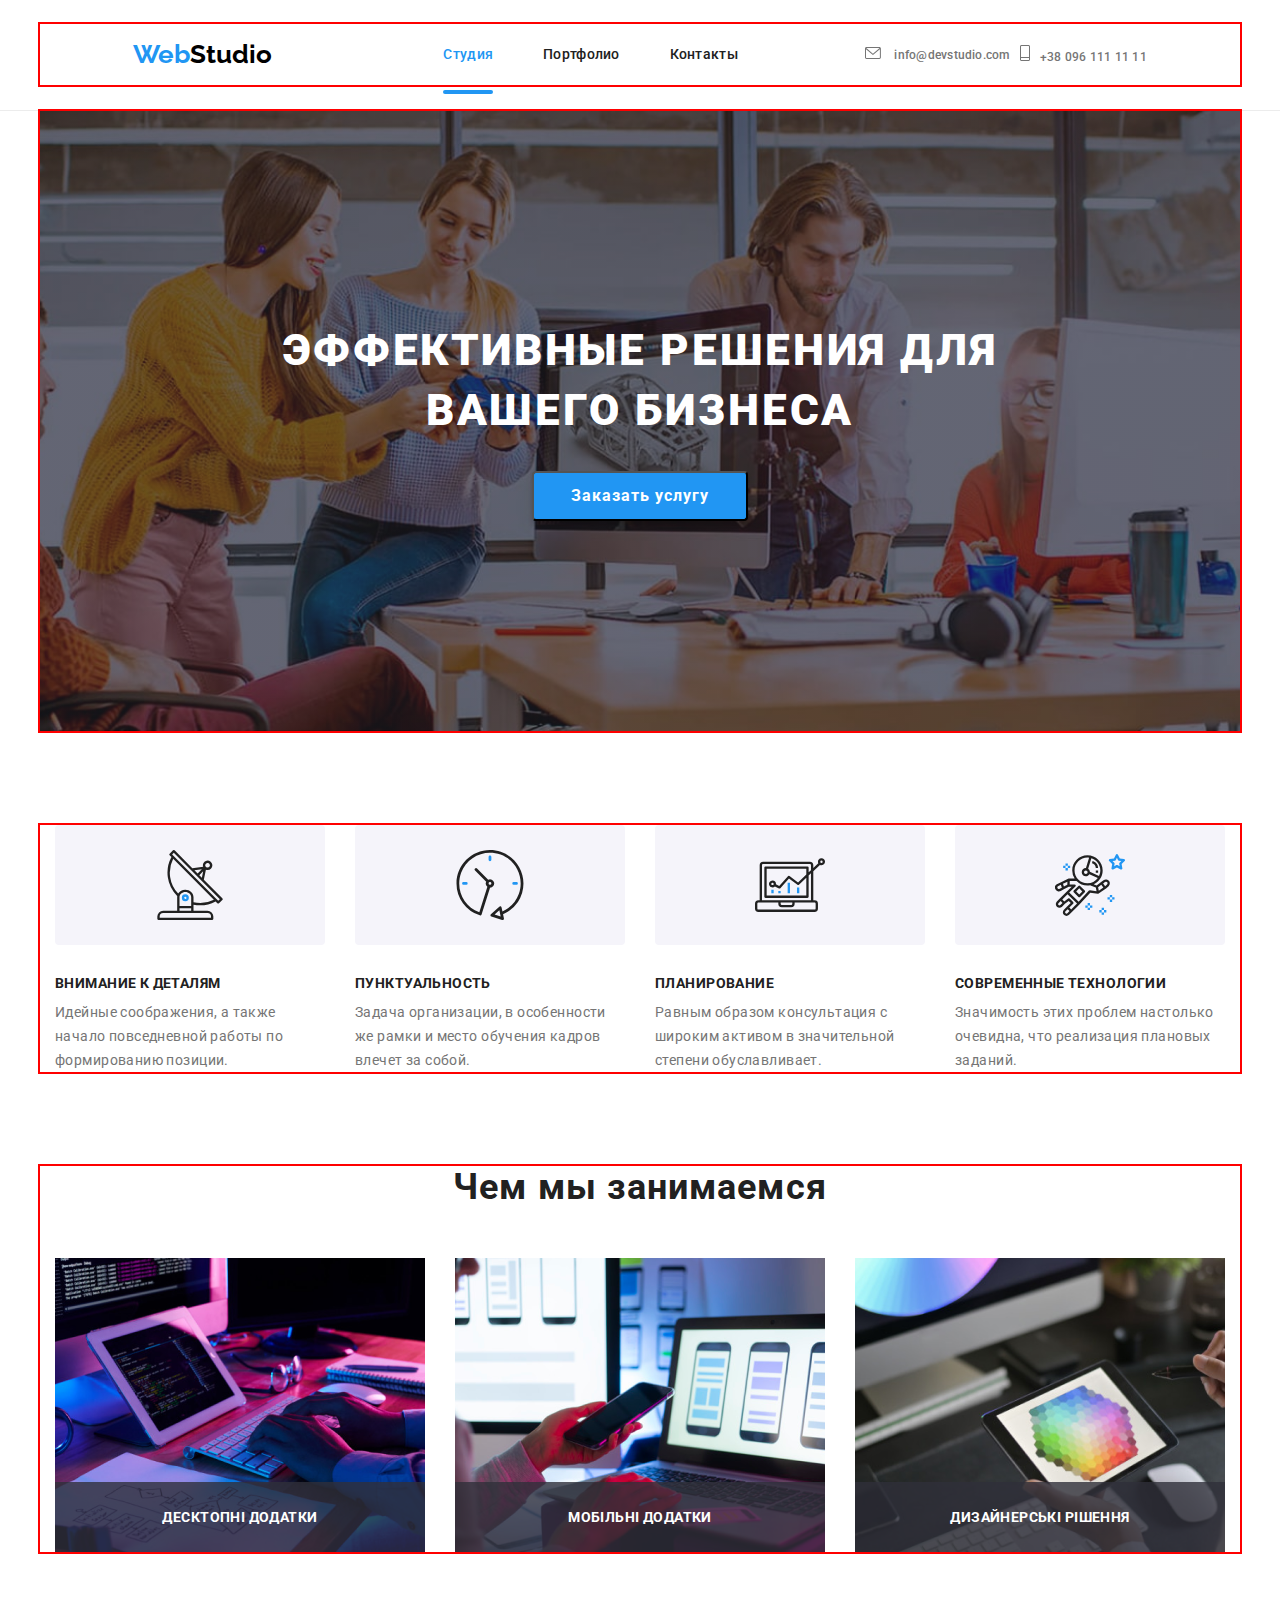
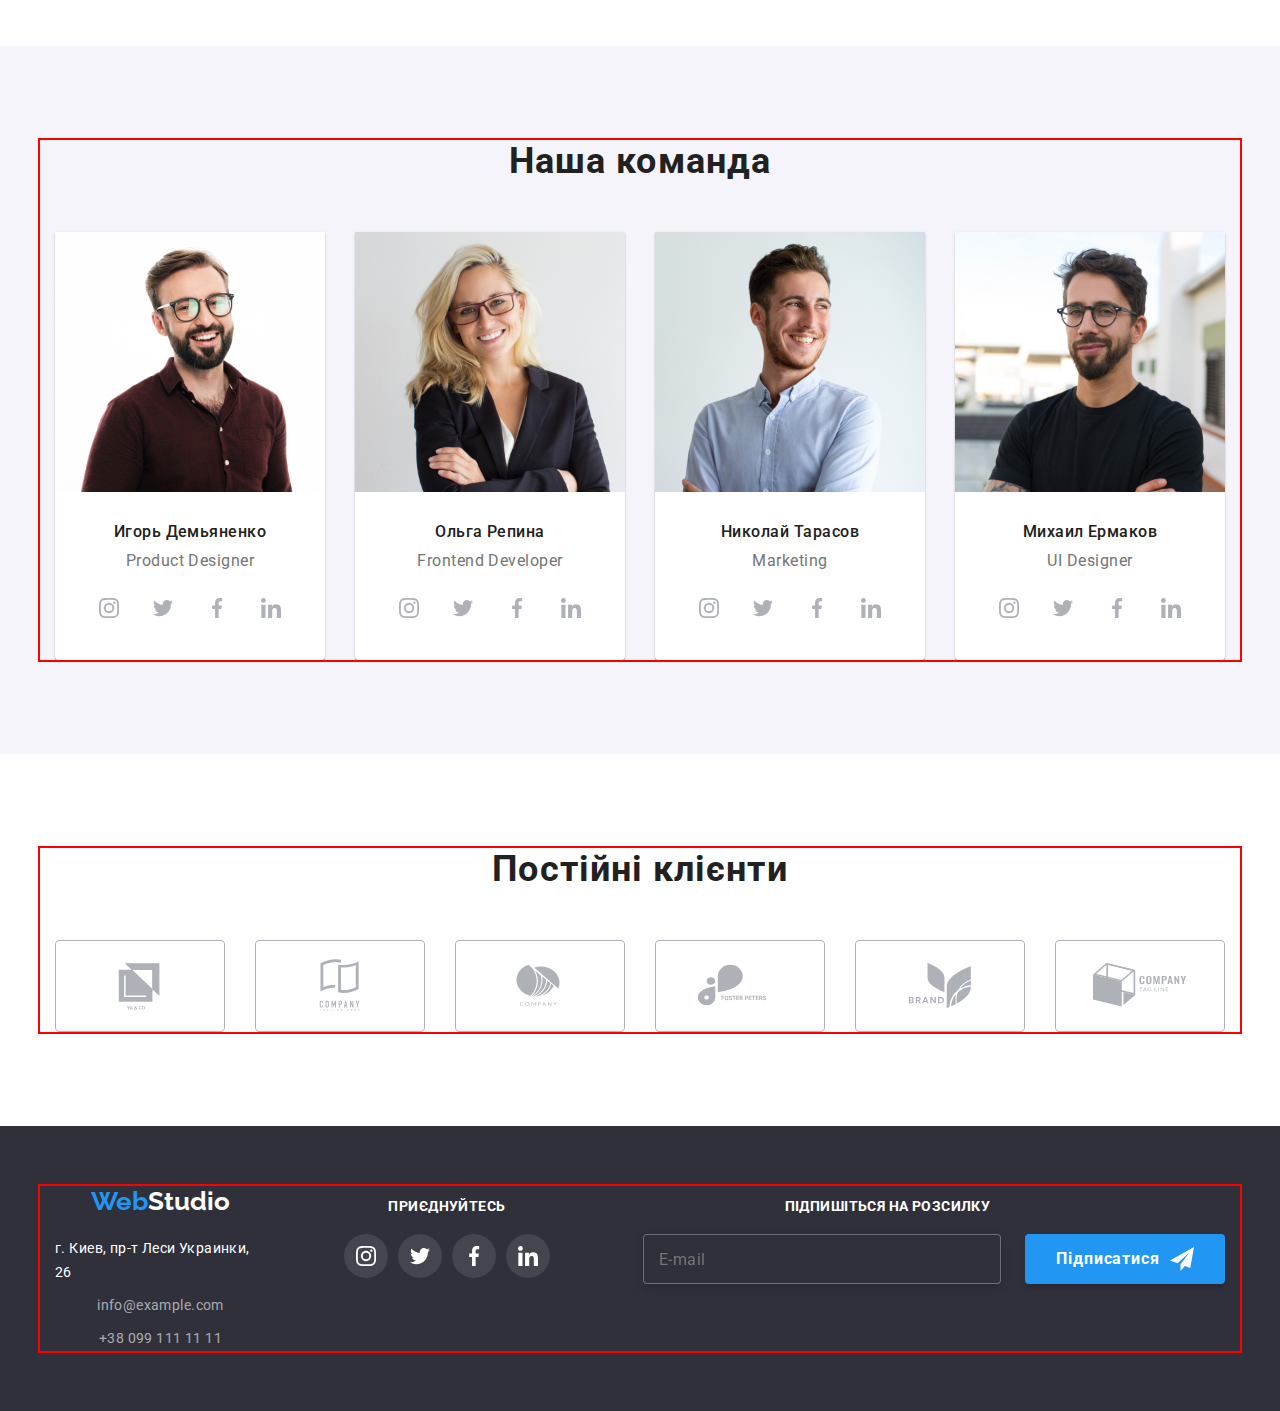
==== index.html @ 794916f2 "1st push" ====
<!DOCTYPE html>
<html lang="en">
<head>
    <meta charset="UTF-8">
    <meta http-equiv="X-UA-Compatible" content="IE=edge">
    <meta name="viewport" content="width=device-width, initial-scale=1.0">
    <link rel="stylesheet" href=" https://cdnjs.cloudflare.com/ajax/libs/modern-normalize/1.1.0/modern-normalize.min.css">
    <link rel="stylesheet" href="./css/styles.css">
    <link rel="stylesheet" href="./css/main.min.css">
    <link rel="preconnect" href="https://fonts.googleapis.com">
    <link rel="preconnect" href="https://fonts.gstatic.com" crossorigin>
    <link href="https://fonts.googleapis.com/css2?family=Raleway:wght@700&family=Roboto:wght@400;500;700;900&display=swap"
        rel="stylesheet">
    <title>Document</title>
</head>
<body>
<!--header  -->
    <header class="header">
        <div class="container"> 
            <a href="./index.html" class="header-logo link"><span class="web">Web</span>Studio</a>
            <nav class="header-nav">
                
                <ul class="header-list list">
                    <li class="header-item"><a href="./index.html" class="header-link current link">Студия</a></li>
                    <li class="header-item"><a href="./portfolio.html" class="header-link link">Портфолио</a></li>
                    <li class="header-item"><a href="" class="header-link link">Контакты</a></li>
                </ul>
            </nav>
            <div class="header-connect">
                <a href="" class="header-mail link">
                    <svg class="header-icon" width="16" height="12">
                        <use href="./images/symbol-defs (1).svg#icon-mail"></use>
                    </svg> info@devstudio.com</a>
                <a href="" class="header-phone link">
                    <svg class="header-icon" width="10" height="16">
                        <use href="./images/symbol-defs (1).svg#icon-phone"></use>
                    </svg>+38 096 111 11 11</a>
            </div>
            <button class="menu-open" type="button"><svg class="menu-open-icon" width="40" height="40">
            <use href="./images/symbol-defs (1).svg#icon-menu_40px"></use>
            </svg></button>
        </div>
        <div class="mob-menu is-hidden">
            <div class="container">
                
                <div class="mob-menu-top">
                    <button class="menu-close" type="button"><svg class="menu-close-icon" width="18" height="18">
                        <use href="./images/symbol-defs (1).svg#icon-modal-close"></use>
                    </svg></button>
                    <nav class="mob-menu-nav">
                    <ul class="mob-menu-list list">
                        <li class="mob-menu-item"><a href="./index.html" class="mob-menu-link  link">Студия</a></li>
                        <li class="mob-menu-item"><a href="./portfolio.html" class="mob-menu-link link">Портфолио</a></li>
                        <li class="mob-menu-item"><a href="" class="mob-menu-link link">Контакты</a></li>
                    </ul>
                </nav>
                </div>
                <div class="mob-menu-bottom">
                    <div class="mob-menu-connect">
                    <a href="" class="mob-menu-phone link">
                        +38 096 111 11 11</a>
                    <a href="" class="mob-menu-mail link">
                        info@devstudio.com</a>
                    
                </div>
                <div class="mob-menu-soc">
                    <ul class="mob-soc-list list">
                        <li class="mob-soc-item"><a class="mob-soc-link link" href="">Instagram</a></li>
                        <li class="mob-soc-item"><a class="mob-soc-link link" href="">Twitter</a></li>
                        <li class="mob-soc-item"><a class="mob-soc-link link" href="">Facebook</a></li>
                        <li class="mob-soc-item"><a class="mob-soc-link link" href="">LinkedIn</a></li>
                    </ul>
                </div>
                </div>
                
            </div>
        </div>

    </header>
<!-- main -->
    <main class="main">
<!-- hero -->
        <section class="hero">
            <div class="container">
                <div class="contant">
                    <h1 class="hero-title">Эффективные решения для  вашего бизнеса</h1>
                    <button type="button" class="hero-button" data-modal-open>Заказать услугу</button>
                </div>  
            </div>
        </section>
<!-- about -->
        <section class="about">
            <div class="container">
                <div class="about-wrap">
                    <h2 class="visually-hidden">Чем мы занимаемся</h2>
                    <ul class="about__icon-list list">
                        <li class="about__wrap-list" >
                            <div class="about__icon-item">
                                <svg class="about__icon-pic" width="70" height="70">
                                <use href="./images/symbol-defs (1).svg#icon-antenna"></use>
                            </svg>
                            </div>
                            <h3 class="about__item-title">Внимание к деталям</h3>
                            <p class="about__text">Идейные соображения, а также начало повседневной работы по формированию позиции.
                            </p>
                        </li>
                        <li class="about__wrap-list">
                            <div class="about__icon-item">
                                <svg class="about__icon-pic" width="70" height="70">
                                <use href="./images/symbol-defs (1).svg#icon-clock"></use>
                            </svg>
                            </div>
                            <h3 class="about__item-title">Пунктуальность</h3>
                            <p class="about__text">Задача организации, в особенности же рамки и место обучения кадров влечет за
                                собой.</p>
                        </li>
                        <li class="about__wrap-list">
                            <div class="about__icon-item">
                                <svg class="about__icon-pic" width="70" height="70">
                                <use href="./images/symbol-defs (1).svg#icon-diagram"></use>
                            </svg>
                            </div>
                            <h3 class="about__item-title">Планирование</h3>
                            <p class="about__text">Равным образом консультация с широким активом в значительной степени
                                обуславливает.</p>
                        </li>
                        <li class="about__wrap-list">
                            <div class="about__icon-item">
                                <svg class="about__icon-pic" width="70" height="70">
                                <use href="./images/symbol-defs (1).svg#icon-astronaut"></use>
                            </svg>
                            </div>
                            <h3 class="about__item-title">Современные технологии</h3>
                            <p class="about__text">Значимость этих проблем настолько очевидна, что реализация плановых заданий.</p>
                        </li>
                    </ul>

        </section>
<!-- projects -->
        <section class="projects">
            <div class="container ">
                <h2 class="projects__title">Чем мы занимаемся</h2>
                <ul class="projects__list list">
                    <div class="exemple-card exemple-card-position">
                        <li class="exemple-card__item">
                            <img class="exemple-card__img" src="./images/1st.jpg" alt="компьютер" width="370">
                            <p class="exemple-card__text">Десктопні додатки </p>
                        </li>
                    </div>
                    <div class="exemple-card exemple-card-position">
                        <li class="exemple-card__item">
                            <img class="exemple-card__img" src="./images/2nd.jpg" alt="телефон" width="370">
                            <p class="exemple-card__text"> Мобільні додатки</p>
                        </li>
                    </div>
                    <div class="exemple-card exemple-card-position"> 
                        <li class="exemple-card__item">
                        <img class="exemple-card__img" src="./images/3rd.jpg" alt="новые технологии" width="370">
                        <p class="exemple-card__text">Дизайнерські рішення </p>
                    </li></div>
                </ul>
            </div>
        </section>
<!-- team -->
        <section class="team">
                <div class="container">
                    <h2 class="team-title">Наша команда</h2>
                    <ul class="team-list list">
                        <li class="team-item">
                            <img class="team-photo" src="./images/1j.jpg" alt=" фото Игорь Демьяненко" width="270">
                            <div class="team-info">
                                <h3 class="team-name">Игорь Демьяненко</h3>
                                <p class="team-text">Product Designer</p>
                                <ul class="team-soc list">
                                <li class="team-soc-item"><a href="" class="team-soc-link link">
                                    <svg class="team-soc-icon" width="20" height="20">
                                        <use href="./images/symbol-defs (1).svg#icon-instagram"></use></svg> </a></li>
                                <li class="team-soc-item"><a href="" class="team-soc-link link"><svg class="team-soc-icon" width="20" height="20">
                                    <use href="./images/symbol-defs (1).svg#icon-twitter"></use>
                                </svg></a></li>
                                <li class="team-soc-item"><a href="" class="team-soc-link link"><svg class="team-soc-icon" width="20" height="20">
                                    <use href="./images/symbol-defs (1).svg#icon-facebook"></use>
                                </svg></a></li>
                                <li class="team-soc-item"><a href="" class="team-soc-link link"><svg class="team-soc-icon" width="20" height="20">
                                    <use href="./images/symbol-defs (1).svg#icon-linkedin"></use>
                                </svg></a></li>
                            </ul>
                            </div>
                            
                        </li>
                        <li class="team-item">
                            <img class="team-photo" src="./images/2j.jpg" alt="фото Ольга Репина" width="270">
                            <div class="team-info">
                                <h3 class="team-name">Ольга Репина</h3>
                                <p class="team-text">Frontend Developer</p>
                                <ul class="team-soc list">
                                <li class="team-soc-item"><a href="" class="team-soc-link link">
                                        <svg class="team-soc-icon" width="20" height="20">
                                            <use href="./images/symbol-defs (1).svg#icon-instagram"></use>
                                        </svg> </a></li>
                                <li class="team-soc-item"><a href="" class="team-soc-link link"><svg class="team-soc-icon" width="20" height="20">
                                            <use href="./images/symbol-defs (1).svg#icon-twitter"></use>
                                        </svg></a></li>
                                <li class="team-soc-item"><a href="" class="team-soc-link link"><svg class="team-soc-icon" width="20" height="20">
                                            <use href="./images/symbol-defs (1).svg#icon-facebook"></use>
                                        </svg></a></li>
                                <li class="team-soc-item"><a href="" class="team-soc-link link"><svg class="team-soc-icon" width="20" height="20">
                                            <use href="./images/symbol-defs (1).svg#icon-linkedin"></use>
                                        </svg></a></li>
                            </ul>
                            </div>
                            
                        </li>
                        <li class="team-item">
                            <img class="team-photo" src="./images/3j.jpg" alt="фото Николай Тарасов" width="270">
                            <div class="team-info">
                                <h3 class="team-name">Николай Тарасов</h3>
                                <p class="team-text">Marketing</p>
                                <ul class="team-soc list">
                                <li class="team-soc-item"><a href="" class="team-soc-link link">
                                        <svg class="team-soc-icon" width="20" height="20">
                                            <use href="./images/symbol-defs (1).svg#icon-instagram"></use>
                                        </svg> </a></li>
                                <li class="team-soc-item"><a href="" class="team-soc-link link"><svg class="team-soc-icon" width="20" height="20">
                                            <use href="./images/symbol-defs (1).svg#icon-twitter"></use>
                                        </svg></a></li>
                                <li class="team-soc-item"><a href="" class="team-soc-link link"><svg class="team-soc-icon" width="20" height="20">
                                            <use href="./images/symbol-defs (1).svg#icon-facebook"></use>
                                        </svg></a></li>
                                <li class="team-soc-item"><a href="" class="team-soc-link link"><svg class="team-soc-icon" width="20" height="20">
                                            <use href="./images/symbol-defs (1).svg#icon-linkedin"></use>
                                        </svg></a></li>
                            </ul>
                            </div>
                            
                        </li>
                        <li class="team-item">
                            <img class="team-photo" src="./images/4j.jpg" alt="фото Михаил Ермаков" width="270">
                            <div class="team-info">
                                <h3 class="team-name">Михаил Ермаков</h3>
                                <p class="team-text">UI Designer</p>
                                <ul class="team-soc list">
                                    <li class="team-soc-item"><a href="" class="team-soc-link link">
                                            <svg class="team-soc-icon" width="20" height="20">
                                                <use href="./images/symbol-defs (1).svg#icon-instagram"></use>
                                            </svg> </a></li>
                                    <li class="team-soc-item"><a href="" class="team-soc-link link"><svg class="team-soc-icon" width="20" height="20">
                                                <use href="./images/symbol-defs (1).svg#icon-twitter"></use>
                                            </svg></a></li>
                                    <li class="team-soc-item"><a href="" class="team-soc-link link"><svg class="team-soc-icon" width="20" height="20">
                                                <use href="./images/symbol-defs (1).svg#icon-facebook"></use>
                                            </svg></a></li>
                                    <li class="team-soc-item"><a href="" class="team-soc-link link"><svg class="team-soc-icon" width="20" height="20">
                                                <use href="./images/symbol-defs (1).svg#icon-linkedin"></use>
                                            </svg></a></li>
                                </ul>
                            </div>
                            
                        </li>
                    </ul>
                </div>
        </section>
<!--clients-->   
        <section class="clients">
            <div class="container">
                <h2 class="clients__title">Постійні клієнти</h2>
                <ul class="clients__list list">
                    <li class="clients__iteam"><a href="" class="clients__link list">
                        <svg class="clients__icon" width="106" height="60">
                            <use href="./images/symbol-defs (1).svg#icon-Logo1"></use>
                        </svg>
                    </a></li>
                    <li class="clients__iteam"><a href="" class="clients__link list">
                        <svg class="clients__icon" width="106" height="60">
                            <use href="./images/symbol-defs (1).svg#icon-Logo2"></use>
                        </svg>
                    </a></li>
                    <li class="clients__iteam"><a href="" class="clients__link list">
                        <svg class="clients__icon" width="106" height="60">
                            <use href="./images/symbol-defs (1).svg#icon-Logo3"></use>
                        </svg>
                    </a></li>
                    <li class="clients__iteam"><a href="" class="clients__link list">
                        <svg class="clients__icon" width="106" height="60">
                            <use href="./images/symbol-defs (1).svg#icon-Logo4"></use>
                        </svg>
                    </a></li>
                    <li class="clients__iteam"><a href="" class="clients__link list">
                        <svg class="clients__icon" width="106" height="60">
                            <use href="./images/symbol-defs (1).svg#icon-Logo5"></use>
                        </svg>
                    </a></li>
                    <li class="clients__iteam"><a href="" class="clients__link list">
                        <svg class="clients__icon" width="106" height="60">
                            <use href="./images/symbol-defs (1).svg#icon-Logo6"></use>
                        </svg>
                    </a></li>
                </ul>
            </div>
        </section>
    </main>
<!-- footer -->
    <footer class="footer">
        <div class="container">
            <div class="footer-nav">
                <a href="./index.html" class="footer-logo link"><span class="web">Web</span>Studio</a>
                <address class="footer-address">
                    <p class="footer-text link">г. Киев, пр-т Леси Украинки, 26</p>
                    <a class="footer-mail link" href="">info@example.com</a>
                    <a class="footer-phone link" href="">+38 099 111 11 11</a>
                </address>
            </div>
            <div class="footer-soc">
                <h2 class="footer-soc-title">приєднуйтесь</h2>
                <ul class="footer-soc-list list">
                    <li class="footer-soc-item"><a href="" class="footer-soc-link list">
                        <svg class="footer-soc-icon" width="20" height="20">
                        <use href="./images/symbol-defs (1).svg#icon-instagram"></use>
                    </svg></a></li>
                    <li class="footer-soc-item"><a href="" class="footer-soc-link list">
                        <svg class="footer-soc-icon" width="20" height="20">
                            <use href="./images/symbol-defs (1).svg#icon-twitter"></use>
                        </svg>
                    </a></li>
                    <li class="footer-soc-item"><a href="" class="footer-soc-link list">
                        <svg class="footer-soc-icon" width="20" height="20">
                            <use href="./images/symbol-defs (1).svg#icon-facebook"></use>
                        </svg>
                    </a></li>
                    <li class="footer-soc-item"><a href="" class="footer-soc-link list">
                        <svg class="footer-soc-icon" width="20" height="20">
                            <use href="./images/symbol-defs (1).svg#icon-linkedin"></use>
                        </svg>
                    </a></li>
                </ul>
            </div>
            <div class="invite">
                <form action="form">
                    <label for="invite-imput" class="invite-label">Підпишіться на розсилку</label>
                    <div class="footer-form">
                        <input type="email" name="invite-imput" id="invite-imput" class="email-input" placeholder="E-mail">
                        <button type="submit" class="invite-submit ">Підписатися<svg class="invite-icon" width="24" height="24">
                                <use href="./images/symbol-defs (1).svg#icon-modal-telegram"></use>
                            </svg> </button>
                    </div>
                </form>
            </div>
        </div>
    </footer>
    
    
    
    
    
    <div class="back-drop is-hidden" data-modal>
        <div class="modal">
            <button type="button" class="modal-close" data-modal-close><svg class="modal-close-icon" width="11" height="11">
                <use href="./images/symbol-defs (1).svg#icon-modal-close"></use>
            </svg></button>
            <p class="modal-logo">Залиште свої дані, ми вам передзвонимо</p>
            <form class="modal-form">
                <div class="modal-field">
                    <label for="user-name" class="modal-label">Ім'я</label>
                    <div class="modal-wrap">
                        <input type="text" class="modal-input" name="user-name" id="user-name">
                        <svg class="input-icon" width="18" height="18">
                            <use href="./images/symbol-defs (1).svg#icon-modal-man"></use>
                        </svg>
                    </div>
                </div>
                <div class="modal-field">
                    <label for="user-name" class="modal-label">Телефон</label>
                    <div class="modal-wrap">
                        <input type="tel" class="modal-input" name="user-name" id="user-name">
                        <svg class="input-icon" width="18" height="18">
                            <use href="./images/symbol-defs (1).svg#icon-icon-balck-phone"></use>
                        </svg>
                    </div>
                </div>
                <div class="modal-field">
                    <label for="user-name" class="modal-label">Пошта</label>
                    <div class="modal-wrap">
                        <input type="email" class="modal-input" name="user-name" id="user-name">
                        <svg class="input-icon" width="18" height="18">
                            <use href="./images/symbol-defs (1).svg#icon-modal-mail"></use>
                        </svg>
                    </div>
                </div>
                <div class="modal-field">
                    <label for="user-text" class="modal-label">Коментар</label>
                    <textarea name="user-text" id="user-text" class="modal-text" placeholder="Введіть текст"></textarea>
                </div>
                <div class="modal-field-policy">
                    <input type="checkbox" name="policy" id="policy" class="modal-check visually-hidden" >
                    <label for="policy" class="policy-label"> <span>
                        <svg class="check-icon" width="13" height="10"><use href="./images/symbol-defs (1).svg#icon-icon-check"></use></use> </svg>
                    </span> Погоджуюся з розсилкою та приймаю &nbsp <a href="" class="policy-link">Умови договору</a></label>
                </div>
                <button type="submit" class="modal-submit">Відправити</button>
            </form>
        </div>
    </div>
    <script src="./js/modal.js"></script>
    <script src="./js/menu.js"></script>
</body>
</html>
---- css/styles.css ----
/***************** header *****************/



/***************** hero*****************/


/*****************about*****************/

/*****************projects*****************/

/*****************team*****************/

/*****************clients*****************/


/*****************footer*****************/

/*****************gallery*****************/


/************back-drop******************/
---- css/main.min.css ----
:root{--main-color: #757575;--title-colot: #212121;--accent-color: #2196F3}p,h1,h2,h3,h4,h5,h6{margin:0}ul{margin:0;padding-left:0}img{display:block;max-width:100%;height:auto;width:100%}.list{list-style:none}.link{text-decoration:none}body{font-family:Roboto}button{cursor:pointer}.container{width:100%;margin-left:auto;margin-right:auto;padding-left:15px;padding-right:15px;outline:2px solid red}@media screen and (min-width: 480px){.container{max-width:448px}}@media screen and (min-width: 768px){.container{max-width:768px}}@media screen and (min-width: 1200px){.container{max-width:1200px}}.visually-hidden{position:absolute;width:1px;height:1px;margin:-1px;border:0;padding:0;white-space:nowrap;clip-path:inset(100%);clip:rect(0 0 0 0);overflow:hidden}.header{padding-top:24px;padding-bottom:25px;border-bottom:1px solid #ececec;background-color:#fff}.header>.container{display:flex;align-items:center}@media screen and (min-width: 1200px){.header>.container{max-width:1200px;justify-content:space-evenly}}.header-logo{font-family:Raleway;font-style:normal;font-weight:700;font-size:26px;line-height:31px;color:#000;margin-right:93px}.header-link{font-weight:500;font-size:14px;line-height:1.1428571429;letter-spacing:.02em;color:var(--title-colot);transition:color 250ms cubic-bezier(0.4, 0, 0.2, 1)}.header-list{display:none;align-items:center}@media screen and (min-width: 1200px){.header-list{max-width:1200px;display:flex}}@media screen and (min-width: 768px){.header-list{max-width:768px;display:flex}}.header-nav{display:none;align-items:center}@media screen and (min-width: 1200px){.header-nav{max-width:1200px;display:flex}}@media screen and (min-width: 768px){.header-nav{max-width:768px;display:flex}}.header-connect{margin-left:auto;display:none;align-items:center;gap:50px}@media screen and (min-width: 1200px){.header-connect{max-width:1200px;display:flex;gap:30px}}@media screen and (min-width: 768px){.header-connect{max-width:768px;display:flex;flex-wrap:wrap;gap:10px;margin-left:49px;margin-bottom:21px;margin-top:21px}}.header-icon{fill:currentColor;margin-right:10px}.header-item:not(:last-child){margin-right:50px}.current{position:relative;color:#2196f3}.current::after{position:absolute;content:"";width:100%;height:4px;background:#2196f3;border-radius:2px;left:0;bottom:-32px}.web{color:#2196f3}.header-phone,.header-mail{font-weight:500;font-size:14px;line-height:1.1428571429;letter-spacing:.02em;color:var(--main-color);transition:color 250ms cubic-bezier(0.4, 0, 0.2, 1);display:none;align-items:center}@media screen and (min-width: 1200px){.header-phone,.header-mail{max-width:1200px;display:flex}}@media screen and (min-width: 768px){.header-phone,.header-mail{max-width:768px;display:block;font-size:12px;line-height:1.1666666667}}.header-link:hover,.header-mail:hover,.header-link:focus,.header-phone:hover,.header-mail:focus,.header-phone:focus{color:var(--accent-color)}.menu-open{display:flex;margin-left:auto;border:none;padding:0}@media screen and (min-width: 1200px){.menu-open{max-width:1200px;display:none}}@media screen and (min-width: 768px){.menu-open{max-width:768px;display:none}}.menu-open-icon{background:#fff}.menu-close-icon{background:#fff}.mob-menu{position:fixed;width:100vw;height:100vh;z-index:4;top:0;background-color:#fff;padding-top:48px;padding-bottom:48px}.mob-menu>.container{display:flex;flex-direction:column;height:100%;justify-content:space-between}.menu-close{display:block;margin-left:auto;margin-bottom:30px;margin-top:21px;margin-right:25px;border:none;padding:0}.mob-menu-item:not(:last-child){margin-bottom:32px}.mob-menu-link{font-weight:500;font-size:40px;line-height:1.175;letter-spacing:.02em;color:#212121}.mob-menu-connect{display:block}.mob-menu-phone{font-weight:500;font-size:34px;line-height:1.1764705882;letter-spacing:.02em;color:#2196f3;margin-bottom:32px}.mob-menu-mail{font-weight:500;font-size:24px;line-height:1.1666666667;letter-spacing:.02em;color:#757575}.mob-menu-soc{margin-top:64px}.mob-soc-list{display:flex}.mob-soc-link{font-weight:500;font-size:18px;line-height:122%;letter-spacing:.02em;color:#2196f3;padding-right:10px}.mob-soc-item:not(:first-child){padding-left:10px}.mob-soc-item:not(:last-child){border-right:1px solid rgba(33,33,33,.2)}.hero{width:100%;margin:0 auto;background-color:#c4c4c4;background-image:linear-gradient(rgba(47, 48, 58, 0.4), rgba(47, 48, 58, 0.4)),url(../images/hero/hero-mob.jpg);background-repeat:no-repeat;background-position:center;background-size:cover}@media(min-device-pixel-ratio: 2),(min-resolution: 192dpi),(min-resolution: 2dppx){.hero{background-image:linear-gradient(rgba(47, 48, 58, 0.4), rgba(47, 48, 58, 0.4)),url(../images/hero/hero-mob@2x.jpg)}}@media screen and (min-width: 768px){.hero{max-width:738px;background-image:linear-gradient(rgba(47, 48, 58, 0.4), rgba(47, 48, 58, 0.4)),url(../images/hero/hero-tab.jpg)}}@media(min-device-pixel-ratio: 2),(min-resolution: 192dpi),(min-resolution: 2dppx){.hero{background-image:linear-gradient(rgba(47, 48, 58, 0.4), rgba(47, 48, 58, 0.4)),url(../images/hero/hero-tab@2x.jpg)}}@media screen and (min-width: 1200px){.hero{max-width:1200px;background-image:linear-gradient(rgba(47, 48, 58, 0.4), rgba(47, 48, 58, 0.4)),url(../images/hero/hero-deskt.jpg)}}@media(min-device-pixel-ratio: 2),(min-resolution: 192dpi),(min-resolution: 2dppx){.hero{background-image:linear-gradient(rgba(47, 48, 58, 0.4), rgba(47, 48, 58, 0.4)),url(../images/hero/hero-deskt@2x.jpg)}}.hero .contant{text-align:center;padding:118px 60px}@media screen and (min-width: 768px){.hero .contant{max-width:738px;text-align:center;padding:118px 100px}}@media screen and (min-width: 1200px){.hero .contant{max-width:1200px;text-align:center;padding:210px 200px}}.hero-title{font-weight:900;font-size:24px;line-height:1.62;text-align:center;letter-spacing:.06em;text-transform:uppercase;margin-bottom:30px;color:#fff}@media screen and (min-width: 768px){.hero-title{max-width:738px;font-size:26px;line-height:1.36}}@media screen and (min-width: 1200px){.hero-title{max-width:1200px;font-size:44px;line-height:1.36}}.hero-button{background-color:var(--accent-color);font-family:Roboto;font-style:normal;font-weight:700;font-size:16px;line-height:1.88;align-items:center;text-align:center;letter-spacing:.06em;color:#fff;min-width:216px;height:50px;box-shadow:0px 4px 4px rgba(0,0,0,.15);border-radius:4px;transition:background-color 250ms cubic-bezier(0.4, 0, 0.2, 1)}.hero-button:hover,.hero-button:focus{background-color:#188ce8}.about{padding-top:94px;padding-bottom:94px}.about__wrap-list{width:100%}@media screen and (min-width: 768px){.about__wrap-list{max-width:738px;width:calc((100% - 30px)/2)}}@media screen and (min-width: 1200px){.about__wrap-list{max-width:1200px;width:calc((100% - 90px)/4)}}.about__icon-list{display:flex;flex-wrap:wrap;justify-content:center;gap:30px}.about__icon-item{width:100%;height:120px;left:215px;top:774px;background:#f5f4fa;border-radius:4px;display:flex;align-items:center;justify-content:center;margin-bottom:30px}.about__item-title{font-weight:700;font-size:14px;line-height:1.1428571429;letter-spacing:.03em;text-transform:uppercase;color:var(--title-colot);margin-bottom:10px}@media screen and (max-width: 768px){.about__item-title{max-width:738px;text-align:center}}.about__text{font-size:14px;line-height:1.71;letter-spacing:.03em;color:var(--main-color);max-width:100%}.projects{padding-top:0px;padding-bottom:94px}.projects__list{display:none;flex-wrap:wrap;align-items:center;justify-content:center;gap:30px}@media screen and (min-width: 1200px){.projects__list{max-width:1200px;display:flex}}.projects__title{font-weight:700;font-size:36px;line-height:1.1666666667;text-align:center;letter-spacing:.03em;color:var(--title-colot);margin-bottom:50px;display:none}@media screen and (min-width: 1200px){.projects__title{max-width:1200px;display:block}}.exemple-card__text{position:absolute;bottom:0;font-weight:700;font-size:14px;line-height:16px;text-align:center;letter-spacing:.03em;text-transform:uppercase;color:#fff;background-color:rgba(47,48,58,.8);width:100%;height:70px;display:flex;justify-content:center;align-items:center}.exemple-card__item:not(:last-child){margin-right:30px}.exemple-card-position{position:relative}.team{padding-top:94px;padding-bottom:94px;background-color:#f5f4fa}.team-list{display:flex;flex-wrap:wrap;justify-content:center;gap:30px}.team-item{width:100%;background:#fff;box-shadow:0px 1px 3px rgba(0,0,0,.12),0px 1px 1px rgba(0,0,0,.14),0px 2px 1px rgba(0,0,0,.2);border-radius:0px 0px 4px 4px}@media screen and (min-width: 768px){.team-item{max-width:738px;width:calc((100% - 30px)/2)}}@media screen and (min-width: 1200px){.team-item{max-width:1200px;width:calc((100% - 90px)/4)}}.team-title{font-weight:700;font-size:36px;line-height:1.1666666667;text-align:center;letter-spacing:.03em;color:var(--title-colot);margin-bottom:50px}.team-name{font-weight:500;font-size:16px;line-height:1.1875;text-align:center;letter-spacing:.03em;color:var(--title-colot);margin-bottom:10px}.team-info{padding-top:30px;padding-bottom:30px}.team-text{font-size:16px;line-height:1.1875;text-align:center;letter-spacing:.03em;color:var(--main-color);margin-bottom:16px}.team-soc{display:flex;justify-content:center;gap:10px}.team-soc-link{width:44px;height:44px;border-radius:50%;display:block;background-color:#fff;display:flex;align-items:center;justify-content:center;color:#afb1b8;transition:background-color 250ms cubic-bezier(0.4, 0, 0.2, 1),fill 250ms cubic-bezier(0.4, 0, 0.2, 1)}.team-soc-link:hover,.team-soc-link:focus{background-color:#2196f3;color:#fff}.team-soc-icon{fill:currentColor}.clients{padding-top:94px;padding-bottom:94px}.clients__title{font-weight:700;font-size:36px;line-height:1.1666666667;text-align:center;letter-spacing:.03em;color:#212121;margin-bottom:30px}@media screen and (min-width: 1200px){.clients__title{max-width:1200px;margin-bottom:50px}}.clients__list{display:flex;flex-wrap:wrap;justify-content:center;gap:30px}.clients__iteam{display:flex;align-items:center;justify-content:center;width:calc((100% - 30px)/2)}@media screen and (min-width: 768px){.clients__iteam{max-width:738px;width:calc((100% - 60px)/3)}}@media screen and (min-width: 1200px){.clients__iteam{max-width:1200px;width:calc((100% - 150px)/6)}}.clients__link{width:170px;height:92px;display:block;border:1px solid #afb1b8;border-radius:4px;display:flex;align-items:center;justify-content:center;color:#afb1b8;transition:color 250ms cubic-bezier(0.4, 0, 0.2, 1),border 250ms cubic-bezier(0.4, 0, 0.2, 1)}.clients__link:hover,.clients__link:focus{border:1px solid #2196f3;color:#2196f3}.clients__icon{fill:currentColor}.footer{background-color:#2f303a;padding-top:60px;padding-bottom:60px}.footer .container{display:flex;flex-wrap:wrap;justify-content:center;gap:60px}@media screen and (min-width: 1200px){.footer .container{max-width:1200px;display:flex;flex-wrap:nowrap;justify-content:none;gap:0}}.footer-logo{font-family:Raleway;font-style:normal;font-weight:700;font-size:26px;line-height:1.1923076923;color:#fff;display:flex;justify-content:center}.footer-phone,.footer-mail{font-style:normal;font-size:14px;line-height:1.71;letter-spacing:.03em;color:rgba(255,255,255,.6);display:flex;justify-content:center}.footer-text{font-style:normal;font-size:14px;line-height:1.71;letter-spacing:.03em;color:#fff;margin-top:20px;display:flex;justify-content:center}.footer-address{display:flex;flex-direction:column;gap:9px;display:flex;justify-content:center}.footer-form{display:flex;gap:12px;margin-top:20px}.footer-soc{padding-top:12px}@media screen and (min-width: 1200px){.footer-soc{max-width:1200px;margin-top:12px}}@media screen and (min-width: 768px){.footer-soc{max-width:768px;padding-top:0;justify-content:center;margin-left:165px}}@media screen and (min-width: 1200px){.footer-soc{max-width:1200px;margin-left:78px}}.footer-soc-title{display:flex;justify-content:center;font-weight:700;font-size:14px;line-height:1.1428571429;letter-spacing:.03em;text-transform:uppercase;color:#fff;margin-bottom:20px}.footer-soc-list{display:flex;gap:10px}.footer-soc-link{height:44px;width:44px;background-color:rgba(255,255,255,.1);display:block;border-radius:50%;display:flex;align-items:center;justify-content:center;color:#fff;transition:background-color 250ms cubic-bezier(0.4, 0, 0.2, 1),fill 250ms cubic-bezier(0.4, 0, 0.2, 1)}.footer-soc-link:hover,.footer-soc-link:focus{background-color:#2196f3;color:#fff}.footer-soc-icon{fill:currentColor}.invite{gap:20px}@media screen and (min-width: 1200px){.invite{max-width:1200px;margin-top:12px}}.invite-label{font-weight:700;font-size:14px;line-height:1.1428571429;letter-spacing:.03em;text-transform:uppercase;color:#fff;display:flex;justify-content:center}.footer-form{display:flex;flex-wrap:wrap;justify-content:center;align-items:center}@media screen and (min-width: 1200px){.footer-form{max-width:1200px;flex-wrap:nowrap;gap:12px}}.email-input{width:calc(100% - 30px);height:50px;border:1px solid rgba(255,255,255,.3);filter:drop-shadow(0px 4px 4px rgba(0, 0, 0, 0.15));border-radius:4px;padding-left:15px;background-color:#2f303a;font-size:16px;line-height:125%;letter-spacing:.03em;color:rgba(255,255,255,.6)}@media screen and (min-width: 768px){.email-input{max-width:768px;width:450px;margin-right:166px;margin-left:152px}}@media screen and (min-width: 1200px){.email-input{max-width:1200px;width:358px;display:flex;align-items:center;margin-right:12px;margin-left:93px}}.invite-submit{width:200px;height:50px;background-color:#2196f3;box-shadow:0px 4px 4px rgba(0,0,0,.15);border-radius:4px;border:none;font-weight:700;font-size:16px;line-height:188%;display:flex;align-items:center;text-align:center;letter-spacing:.06em;color:#fff;display:flex;text-align:center;justify-content:center;gap:10px;transition:background-color 250ms cubic-bezier(0.4, 0, 0.2, 1)}.invite-icon{fill:currentColor}.invite-icon:hover,.invite-icon:focus{background-color:#2196f3}.gallery{padding-top:94px;padding-bottom:94px}.gallery-list{display:flex;flex-wrap:wrap;justify-content:flex-start;gap:15px 8px;margin-bottom:40px}@media screen and (min-width: 768px){.gallery-list{max-width:738px;display:flex;justify-content:center;margin-bottom:30px}}@media screen and (min-width: 1200px){.gallery-list{max-width:1200px;display:flex;justify-content:center;margin-bottom:50px}}.gallery-title{position:absolute;width:1px;height:1px;margin:-1px;border:0;padding:0;white-space:nowrap;clip-path:inset(100%);clip:rect(0 0 0 0);overflow:hidden}.gallery-button{background:#f5f4fa;border-radius:4px;font-family:Roboto;font-style:normal;font-weight:500;font-size:16px;line-height:1.62;text-align:center;letter-spacing:.03em;color:var(--title-colot);padding:6px 22px;background:#f5f4fa;border-radius:4px;transition:color 250ms cubic-bezier(0.4, 0, 0.2, 1),background-color 250ms cubic-bezier(0.4, 0, 0.2, 1)}.gallery-button:hover{color:#fff;background-color:#2196f3}.gallery-info{padding:20px 24px;background:#fff;border:1px solid #eee}.gallery-wrap{position:relative;overflow:hidden}.gallery-product-list{display:flex;flex-wrap:wrap;gap:30px}.gallery-product-item{box-sizing:border-box;width:100%;background:#fff}@media screen and (min-width: 768px){.gallery-product-item{max-width:738px;width:calc((100% - 30px)/2)}}@media screen and (min-width: 1200px){.gallery-product-item{max-width:1200px;width:calc((100% - 60px)/3)}}.gallery:nth-last-child(-n+1){margin-bottom:0px}.gallery:hover,.gallery:focus{box-shadow:0px 1px 1px rgba(0,0,0,.12),0px 4px 4px rgba(0,0,0,.06),1px 4px 6px rgba(0,0,0,.16)}.gallery-product-title{font-weight:700;font-size:18px;line-height:2;letter-spacing:.06em;color:var(--title-colot)}.gallery-product-text{font-size:16px;line-height:1.88;letter-spacing:.03em;color:var(--main-color)}.gallety-top-text{position:absolute;top:0;left:0;height:100%;font-weight:400;font-size:18px;line-height:156%;letter-spacing:.03em;color:#fff;background-color:rgba(33,150,243,.9);transform:translateY(100%);display:flex;justify-content:center;align-items:center;padding-left:24px;padding-right:24px;transition:transform 250ms cubic-bezier(0.4, 0, 0.2, 1);overflow:auto}.gallery-product-item:hover .gallety-top-text{transform:translateY(0%)}.back-drop{position:fixed;top:0;width:100%;height:100%;background-color:rgba(0,0,0,.2);transition:opacity 250ms cubic-bezier(0.4, 0, 0.2, 1),visibility 250ms cubic-bezier(0.4, 0, 0.2, 1)}.back-drop.is-hidden.modal{transform:translate(-50%, -50) scale(0)}.modal{width:528px;min-height:581px;background-color:#fff;position:absolute;top:50%;left:50%;transform:translate(-50%, -50%) scale(1);transition:transform 250ms cubic-bezier(0.4, 0, 0.2, 1);padding:40px}.modal-close{position:absolute;right:8px;top:8px;width:30px;height:30px;border:1px solid rgba(0,0,0,.1);border-radius:50%;background:#fff;fill:currentColor;transition:fill 250ms cubic-bezier(0.4, 0, 0.2, 1);display:flex;justify-content:center;align-items:center}.modal-close:hover,.modal-close:focus{fill:#188ce8}.modal-logo{text-align:center;font-weight:700;font-size:20px;line-height:1.15;text-align:center;letter-spacing:.03em;color:#212121;margin-bottom:12px}.modal-field{margin-bottom:10px}.modal-submit{width:200px;height:50px;background:#2196f3;box-shadow:0px 4px 4px rgba(0,0,0,.15);border-radius:4px;border:none;font-weight:700;font-size:16px;line-height:188%;letter-spacing:.06em;color:#fff;position:absolute;left:50%;transform:translateX(-50%)}.modal-label{font-size:12px;line-height:1.1666666667;letter-spacing:.01em;color:#757575}.modal-input{width:100%;height:40px;border:1px solid rgba(33,33,33,.2);border-radius:4px;padding-left:42px;outline:rgba(0,0,0,0)}.modal-wrap{margin-top:4px;position:relative}.modal-input:focus,.modal-text:focus{border-color:#2196f3}.modal-text{width:100%;height:120px;border:1px solid rgba(33,33,33,.2);border-radius:4px;resize:none;padding:12px 16px;outline:rgba(0,0,0,0);margin-top:4px;font-size:12px;line-height:1.1666666667;letter-spacing:.01em;color:rgba(117,117,117,.5)}.modal-field-policy{display:flex;gap:7px;margin-bottom:20px}.input-icon{position:absolute;left:15px;top:50%;transform:translateY(-50%)}.modal-input:focus+.input-icon{fill:#2196f3}.modal-field-policy{display:flex;justify-content:center;align-items:center}.policy-label{font-size:14px;line-height:171%;letter-spacing:.03em;color:#757575;display:flex;align-items:center}.policy-label span{width:16px;height:15px;border:2px solid #212121;border-radius:2px;margin-right:7px;display:flex;align-items:center;justify-content:center;transition:background-color 250ms cubic-bezier(0.4, 0, 0.2, 1),fill 250ms cubic-bezier(0.4, 0, 0.2, 1)}.policy-label>.policy-link{color:#2196f3}.check-icon{fill:rgba(0,0,0,0)}.modal-check:checked+.policy-label .check-icon{fill:#fff}.modal-check:checked+.policy-label span{background-color:#2196f3;border:none}.modal-check:focus+.policy-label span{border-color:#2196f3}.is-hidden{opacity:0;visibility:hidden;pointer-events:none}/*# sourceMappingURL=main.min.css.map */
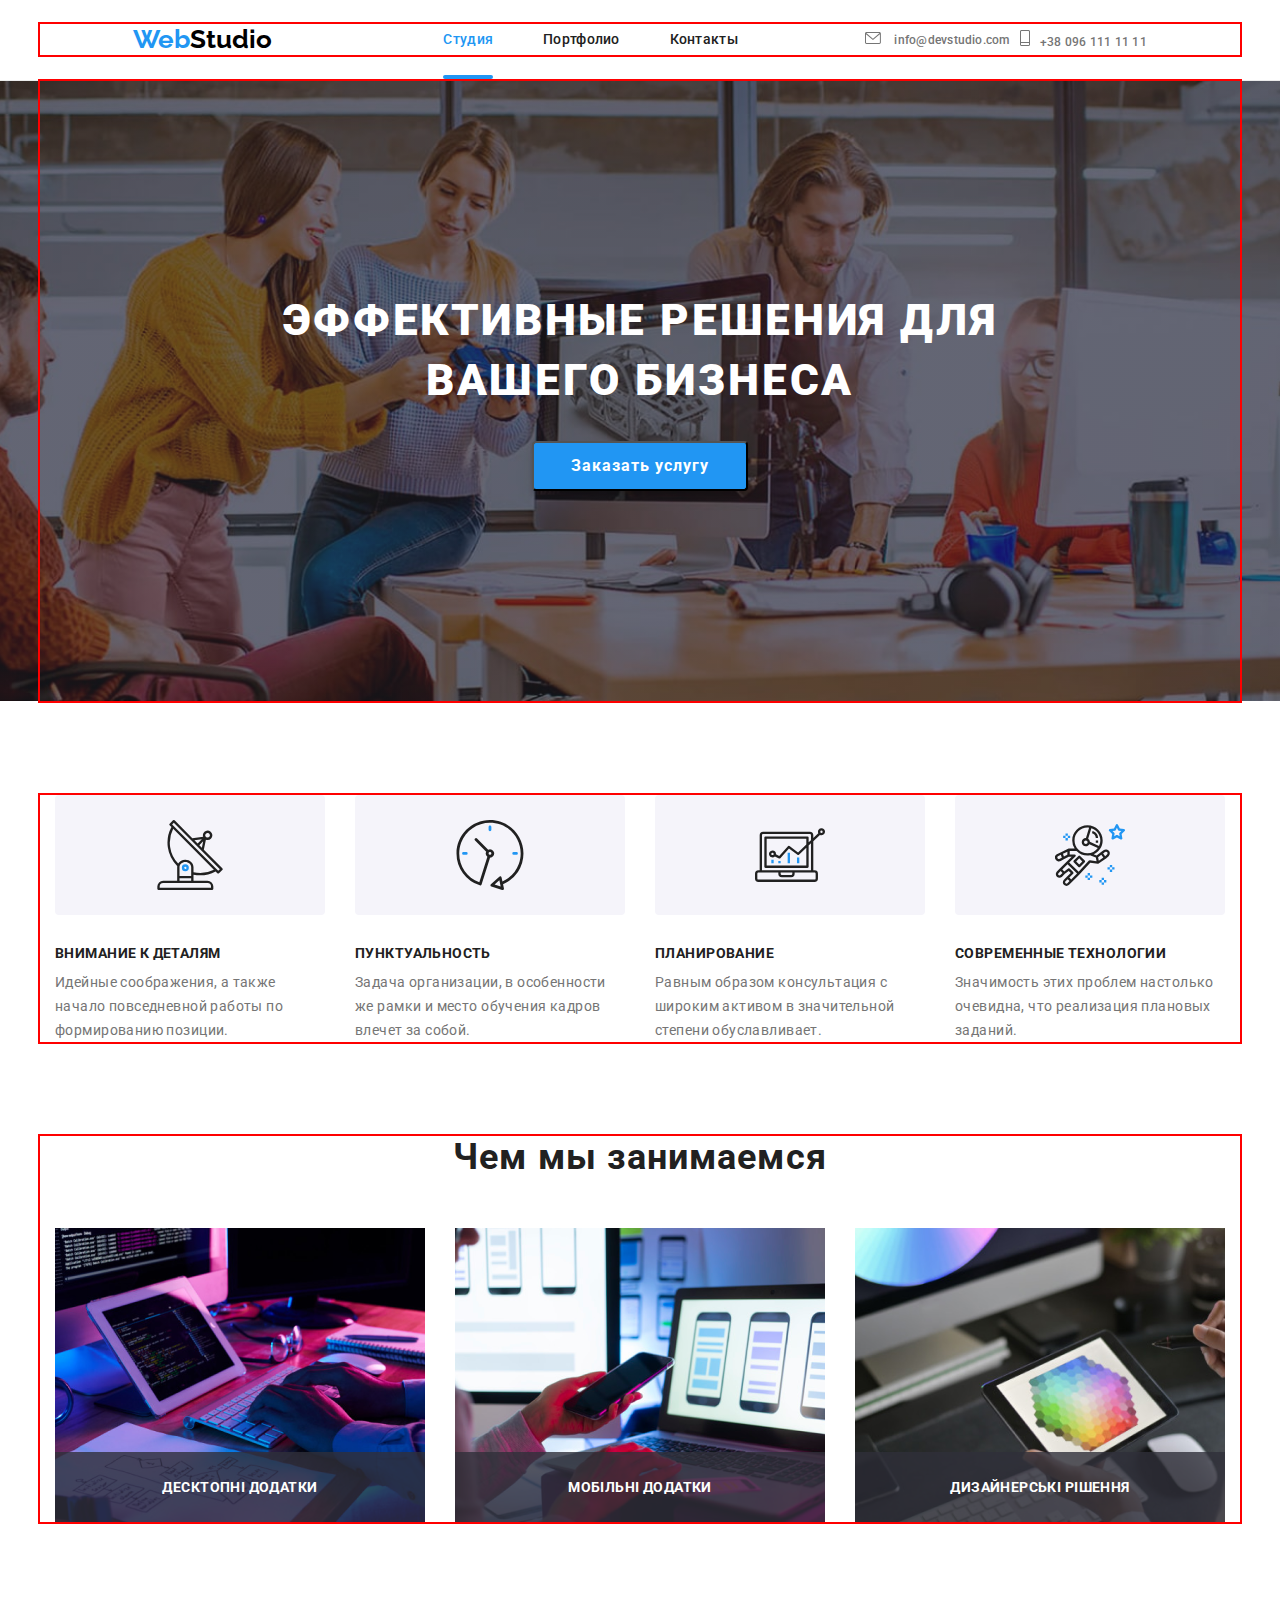
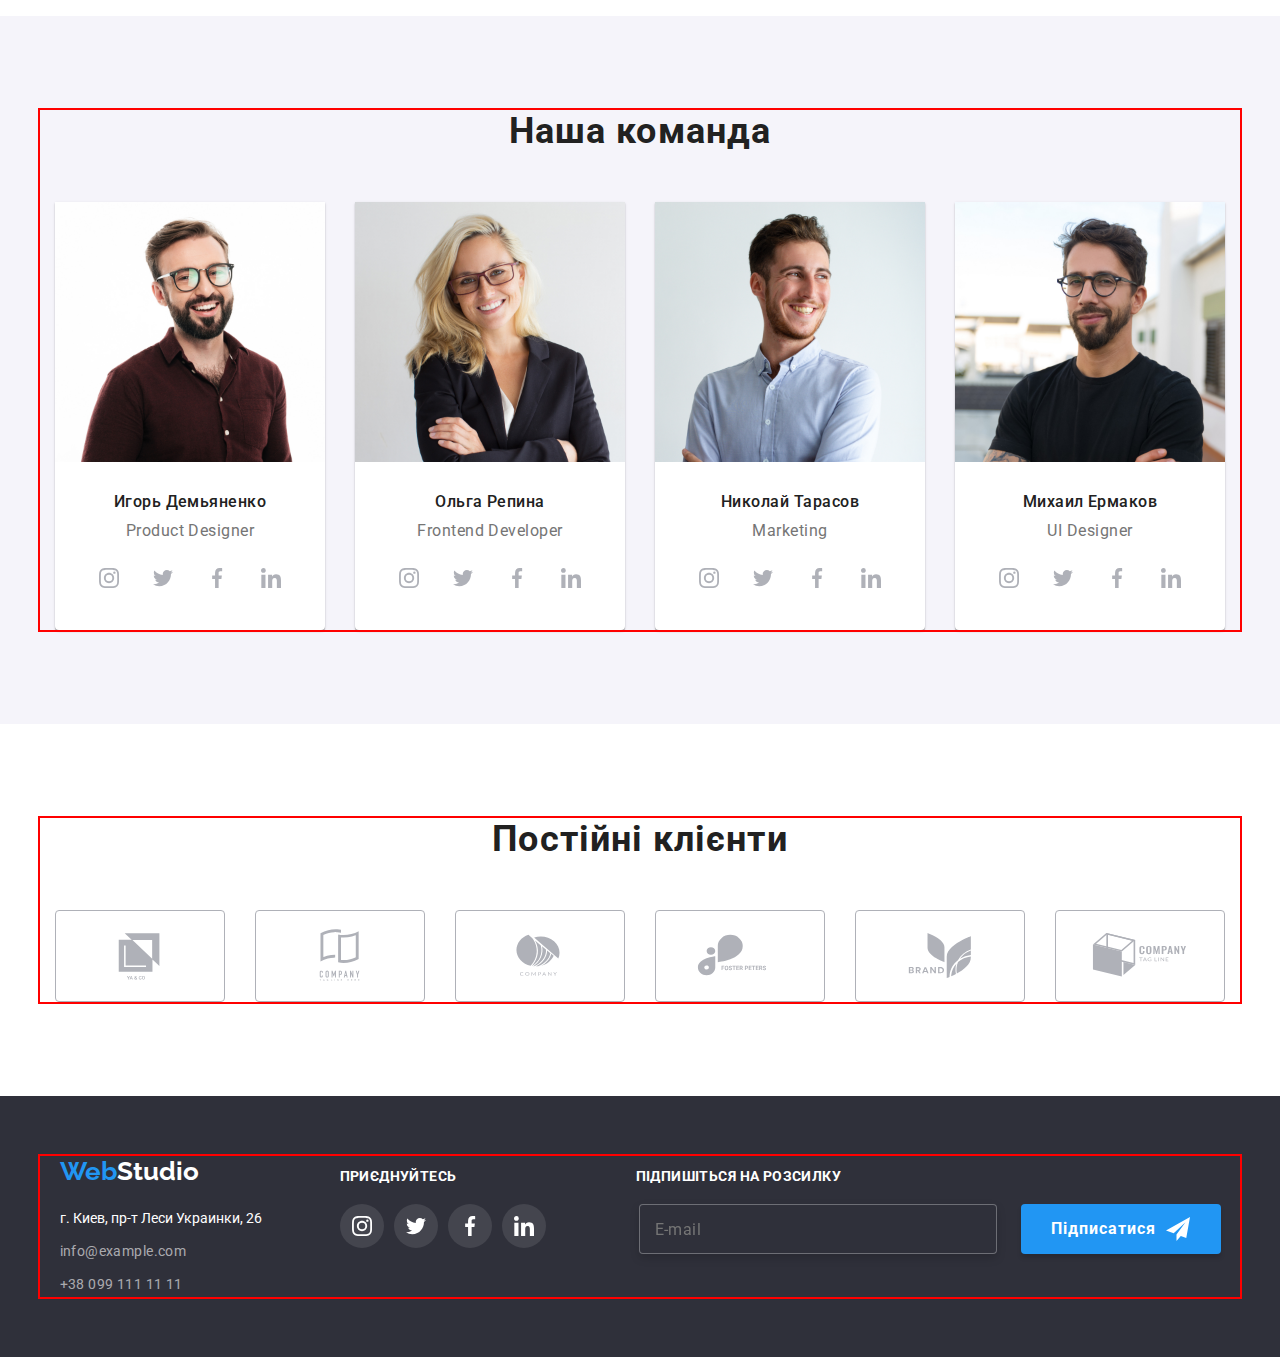
==== commit 32cb0f60: "3rd push" ====
--- a/index.html
+++ b/index.html
@@ -36,7 +36,7 @@
                         <use href="./images/symbol-defs (1).svg#icon-phone"></use>
                     </svg>+38 096 111 11 11</a>
             </div>
-            <button class="menu-open" type="button"><svg class="menu-open-icon" width="40" height="40">
+            <button class="menu-open" type="button"><svg class="menu-open-icon " width="40" height="40">
             <use href="./images/symbol-defs (1).svg#icon-menu_40px"></use>
             </svg></button>
         </div>
@@ -44,7 +44,7 @@
             <div class="container">
                 
                 <div class="mob-menu-top">
-                    <button class="menu-close" type="button"><svg class="menu-close-icon" width="18" height="18">
+                    <button class="menu-close " type="button"><svg class="menu-close-icon " width="18" height="18">
                         <use href="./images/symbol-defs (1).svg#icon-modal-close"></use>
                     </svg></button>
                     <nav class="mob-menu-nav">
@@ -83,7 +83,7 @@
         <section class="hero">
             <div class="container">
                 <div class="contant">
-                    <h1 class="hero-title">Эффективные решения для  вашего бизнеса</h1>
+                    <h1 class="hero-title">Эффективные решения для <br/> вашего бизнеса</h1>
                     <button type="button" class="hero-button" data-modal-open>Заказать услугу</button>
                 </div>  
             </div>
@@ -143,18 +143,36 @@
                 <ul class="projects__list list">
                     <div class="exemple-card exemple-card-position">
                         <li class="exemple-card__item">
+                            <picture>
+                                <source srcset="
+                                    ./images/work/img1   1x
+                                    ./images/work/img1-2x.jpg 2x
+                                " media="(min-width: 1200px)" />
+                            </picture>
                             <img class="exemple-card__img" src="./images/1st.jpg" alt="компьютер" width="370">
                             <p class="exemple-card__text">Десктопні додатки </p>
                         </li>
                     </div>
                     <div class="exemple-card exemple-card-position">
                         <li class="exemple-card__item">
+                            <picture>
+                                <source srcset="
+                                    ./images/work/img2   1x
+                                    ./images/work/img2-2x.jpg 2x
+                                " media="(min-width: 1200px)" />
+                            </picture>
                             <img class="exemple-card__img" src="./images/2nd.jpg" alt="телефон" width="370">
                             <p class="exemple-card__text"> Мобільні додатки</p>
                         </li>
                     </div>
-                    <div class="exemple-card exemple-card-position"> 
+                    <div class="exemple-card exemple-card-position"mages
                         <li class="exemple-card__item">
+                            <picture>
+                                <source srcset="
+                                                                ./images/work/img3   1x
+                                                                ./images/work/img3-2x.jpg 2x
+                                                            " media="(min-width: 1200px)" />
+                            </picture>
                         <img class="exemple-card__img" src="./images/3rd.jpg" alt="новые технологии" width="370">
                         <p class="exemple-card__text">Дизайнерські рішення </p>
                     </li></div>
@@ -167,7 +185,21 @@
                     <h2 class="team-title">Наша команда</h2>
                     <ul class="team-list list">
                         <li class="team-item">
+                            <picture>
+                                <source srcset="
+                                                ./images/team/ihor.jpg   1x
+                                                ./images/team/ihor-2x.jpg 2x
+                                            " media="(min-width: 1200px)" />
+                                <source srcset="
+                                                ./images/team/ihor-tablet.jpg    1x,
+                                                ./images/team/ihor-tablet-2x.jpg  2x
+                                            " media="(min-width: 768px)" />
+                                <source srcset="
+                                                ./images/team/ihor-mobile.jpg    1x,
+                                                ./images/team/ihor-mobile-2x.jpg 2x
+                                            " media="(max-width: 767px)" /></picture>
                             <img class="team-photo" src="./images/1j.jpg" alt=" фото Игорь Демьяненко" width="270">
+                            
                             <div class="team-info">
                                 <h3 class="team-name">Игорь Демьяненко</h3>
                                 <p class="team-text">Product Designer</p>
@@ -189,6 +221,20 @@
                             
                         </li>
                         <li class="team-item">
+                            <picture>
+                            <source srcset="
+                                                                            ./images/team/olga.jpg   1x
+                                                                            ./images/team/olga-2x.jpg 2x
+                                                                        " media="(min-width: 1200px)" />
+                            <source srcset="
+                                                                            ./images/team/olga-tablet.jpg    1x,
+                                                                            ./images/team/olga-tablet-2x.jpg  2x
+                                                                        " media="(min-width: 768px)" />
+                            <source srcset="
+                                                                            ./images/team/olga-mobile.jpg    1x,
+                                                                            ./images/team/olga-mobile-2x.jpg 2x
+                                                                        " media="(max-width: 767px)" />
+                                                                        </picture>
                             <img class="team-photo" src="./images/2j.jpg" alt="фото Ольга Репина" width="270">
                             <div class="team-info">
                                 <h3 class="team-name">Ольга Репина</h3>
@@ -212,6 +258,20 @@
                             
                         </li>
                         <li class="team-item">
+                            <picture>
+                            <source srcset="
+                                                                            ./images/team/nik.jpg   1x
+                                                                            ./images/team/nik-2x.jpg 2x
+                                                                        " media="(min-width: 1200px)" />
+                            <source srcset="
+                                                                            ./images/team/nik-tablet.jpg    1x,
+                                                                            ./images/team/nik-tablet-2x.jpg  2x
+                                                                        " media="(min-width: 768px)" />
+                            <source srcset="
+                                                                            ./images/team/nik-mobile.jpg    1x,
+                                                                            ./images/team/nik-mobile-2x.jpg 2x
+                                                                        " media="(max-width: 767px)" />
+                                                                        </picture>
                             <img class="team-photo" src="./images/3j.jpg" alt="фото Николай Тарасов" width="270">
                             <div class="team-info">
                                 <h3 class="team-name">Николай Тарасов</h3>
@@ -235,6 +295,19 @@
                             
                         </li>
                         <li class="team-item">
+                            <picture>
+                            <source srcset="
+                                                                            ./images/team/mich.jpg   1x
+                                                                            ./images/team/mich-2x.jpg 2x
+                                                                        " media="(min-width: 1200px)" />
+                            <source srcset="
+                                                                            ./images/team/mich-tablet.jpg    1x,
+                                                                            ./images/team/mich-tablet-2x.jpg  2x
+                                                                        " media="(min-width: 768px)" />
+                            <source srcset="
+                                                                            ./images/team/mich-mobile.jpg    1x,
+                                                                            ./images/team/mich-mobile-2x.jpg 2x
+                                                                        " media="(max-width: 767px)" /></picture>
                             <img class="team-photo" src="./images/4j.jpg" alt="фото Михаил Ермаков" width="270">
                             <div class="team-info">
                                 <h3 class="team-name">Михаил Ермаков</h3>
--- a/css/main.min.css
+++ b/css/main.min.css
@@ -1 +1 @@
-:root{--main-color: #757575;--title-colot: #212121;--accent-color: #2196F3}p,h1,h2,h3,h4,h5,h6{margin:0}ul{margin:0;padding-left:0}img{display:block;max-width:100%;height:auto;width:100%}.list{list-style:none}.link{text-decoration:none}body{font-family:Roboto}button{cursor:pointer}.container{width:100%;margin-left:auto;margin-right:auto;padding-left:15px;padding-right:15px;outline:2px solid red}@media screen and (min-width: 480px){.container{max-width:448px}}@media screen and (min-width: 768px){.container{max-width:768px}}@media screen and (min-width: 1200px){.container{max-width:1200px}}.visually-hidden{position:absolute;width:1px;height:1px;margin:-1px;border:0;padding:0;white-space:nowrap;clip-path:inset(100%);clip:rect(0 0 0 0);overflow:hidden}.header{padding-top:24px;padding-bottom:25px;border-bottom:1px solid #ececec;background-color:#fff}.header>.container{display:flex;align-items:center}@media screen and (min-width: 1200px){.header>.container{max-width:1200px;justify-content:space-evenly}}.header-logo{font-family:Raleway;font-style:normal;font-weight:700;font-size:26px;line-height:31px;color:#000;margin-right:93px}.header-link{font-weight:500;font-size:14px;line-height:1.1428571429;letter-spacing:.02em;color:var(--title-colot);transition:color 250ms cubic-bezier(0.4, 0, 0.2, 1)}.header-list{display:none;align-items:center}@media screen and (min-width: 1200px){.header-list{max-width:1200px;display:flex}}@media screen and (min-width: 768px){.header-list{max-width:768px;display:flex}}.header-nav{display:none;align-items:center}@media screen and (min-width: 1200px){.header-nav{max-width:1200px;display:flex}}@media screen and (min-width: 768px){.header-nav{max-width:768px;display:flex}}.header-connect{margin-left:auto;display:none;align-items:center;gap:50px}@media screen and (min-width: 1200px){.header-connect{max-width:1200px;display:flex;gap:30px}}@media screen and (min-width: 768px){.header-connect{max-width:768px;display:flex;flex-wrap:wrap;gap:10px;margin-left:49px;margin-bottom:21px;margin-top:21px}}.header-icon{fill:currentColor;margin-right:10px}.header-item:not(:last-child){margin-right:50px}.current{position:relative;color:#2196f3}.current::after{position:absolute;content:"";width:100%;height:4px;background:#2196f3;border-radius:2px;left:0;bottom:-32px}.web{color:#2196f3}.header-phone,.header-mail{font-weight:500;font-size:14px;line-height:1.1428571429;letter-spacing:.02em;color:var(--main-color);transition:color 250ms cubic-bezier(0.4, 0, 0.2, 1);display:none;align-items:center}@media screen and (min-width: 1200px){.header-phone,.header-mail{max-width:1200px;display:flex}}@media screen and (min-width: 768px){.header-phone,.header-mail{max-width:768px;display:block;font-size:12px;line-height:1.1666666667}}.header-link:hover,.header-mail:hover,.header-link:focus,.header-phone:hover,.header-mail:focus,.header-phone:focus{color:var(--accent-color)}.menu-open{display:flex;margin-left:auto;border:none;padding:0}@media screen and (min-width: 1200px){.menu-open{max-width:1200px;display:none}}@media screen and (min-width: 768px){.menu-open{max-width:768px;display:none}}.menu-open-icon{background:#fff}.menu-close-icon{background:#fff}.mob-menu{position:fixed;width:100vw;height:100vh;z-index:4;top:0;background-color:#fff;padding-top:48px;padding-bottom:48px}.mob-menu>.container{display:flex;flex-direction:column;height:100%;justify-content:space-between}.menu-close{display:block;margin-left:auto;margin-bottom:30px;margin-top:21px;margin-right:25px;border:none;padding:0}.mob-menu-item:not(:last-child){margin-bottom:32px}.mob-menu-link{font-weight:500;font-size:40px;line-height:1.175;letter-spacing:.02em;color:#212121}.mob-menu-connect{display:block}.mob-menu-phone{font-weight:500;font-size:34px;line-height:1.1764705882;letter-spacing:.02em;color:#2196f3;margin-bottom:32px}.mob-menu-mail{font-weight:500;font-size:24px;line-height:1.1666666667;letter-spacing:.02em;color:#757575}.mob-menu-soc{margin-top:64px}.mob-soc-list{display:flex}.mob-soc-link{font-weight:500;font-size:18px;line-height:122%;letter-spacing:.02em;color:#2196f3;padding-right:10px}.mob-soc-item:not(:first-child){padding-left:10px}.mob-soc-item:not(:last-child){border-right:1px solid rgba(33,33,33,.2)}.hero{width:100%;margin:0 auto;background-color:#c4c4c4;background-image:linear-gradient(rgba(47, 48, 58, 0.4), rgba(47, 48, 58, 0.4)),url(../images/hero/hero-mob.jpg);background-repeat:no-repeat;background-position:center;background-size:cover}@media(min-device-pixel-ratio: 2),(min-resolution: 192dpi),(min-resolution: 2dppx){.hero{background-image:linear-gradient(rgba(47, 48, 58, 0.4), rgba(47, 48, 58, 0.4)),url(../images/hero/hero-mob@2x.jpg)}}@media screen and (min-width: 768px){.hero{max-width:738px;background-image:linear-gradient(rgba(47, 48, 58, 0.4), rgba(47, 48, 58, 0.4)),url(../images/hero/hero-tab.jpg)}}@media(min-device-pixel-ratio: 2),(min-resolution: 192dpi),(min-resolution: 2dppx){.hero{background-image:linear-gradient(rgba(47, 48, 58, 0.4), rgba(47, 48, 58, 0.4)),url(../images/hero/hero-tab@2x.jpg)}}@media screen and (min-width: 1200px){.hero{max-width:1200px;background-image:linear-gradient(rgba(47, 48, 58, 0.4), rgba(47, 48, 58, 0.4)),url(../images/hero/hero-deskt.jpg)}}@media(min-device-pixel-ratio: 2),(min-resolution: 192dpi),(min-resolution: 2dppx){.hero{background-image:linear-gradient(rgba(47, 48, 58, 0.4), rgba(47, 48, 58, 0.4)),url(../images/hero/hero-deskt@2x.jpg)}}.hero .contant{text-align:center;padding:118px 60px}@media screen and (min-width: 768px){.hero .contant{max-width:738px;text-align:center;padding:118px 100px}}@media screen and (min-width: 1200px){.hero .contant{max-width:1200px;text-align:center;padding:210px 200px}}.hero-title{font-weight:900;font-size:24px;line-height:1.62;text-align:center;letter-spacing:.06em;text-transform:uppercase;margin-bottom:30px;color:#fff}@media screen and (min-width: 768px){.hero-title{max-width:738px;font-size:26px;line-height:1.36}}@media screen and (min-width: 1200px){.hero-title{max-width:1200px;font-size:44px;line-height:1.36}}.hero-button{background-color:var(--accent-color);font-family:Roboto;font-style:normal;font-weight:700;font-size:16px;line-height:1.88;align-items:center;text-align:center;letter-spacing:.06em;color:#fff;min-width:216px;height:50px;box-shadow:0px 4px 4px rgba(0,0,0,.15);border-radius:4px;transition:background-color 250ms cubic-bezier(0.4, 0, 0.2, 1)}.hero-button:hover,.hero-button:focus{background-color:#188ce8}.about{padding-top:94px;padding-bottom:94px}.about__wrap-list{width:100%}@media screen and (min-width: 768px){.about__wrap-list{max-width:738px;width:calc((100% - 30px)/2)}}@media screen and (min-width: 1200px){.about__wrap-list{max-width:1200px;width:calc((100% - 90px)/4)}}.about__icon-list{display:flex;flex-wrap:wrap;justify-content:center;gap:30px}.about__icon-item{width:100%;height:120px;left:215px;top:774px;background:#f5f4fa;border-radius:4px;display:flex;align-items:center;justify-content:center;margin-bottom:30px}.about__item-title{font-weight:700;font-size:14px;line-height:1.1428571429;letter-spacing:.03em;text-transform:uppercase;color:var(--title-colot);margin-bottom:10px}@media screen and (max-width: 768px){.about__item-title{max-width:738px;text-align:center}}.about__text{font-size:14px;line-height:1.71;letter-spacing:.03em;color:var(--main-color);max-width:100%}.projects{padding-top:0px;padding-bottom:94px}.projects__list{display:none;flex-wrap:wrap;align-items:center;justify-content:center;gap:30px}@media screen and (min-width: 1200px){.projects__list{max-width:1200px;display:flex}}.projects__title{font-weight:700;font-size:36px;line-height:1.1666666667;text-align:center;letter-spacing:.03em;color:var(--title-colot);margin-bottom:50px;display:none}@media screen and (min-width: 1200px){.projects__title{max-width:1200px;display:block}}.exemple-card__text{position:absolute;bottom:0;font-weight:700;font-size:14px;line-height:16px;text-align:center;letter-spacing:.03em;text-transform:uppercase;color:#fff;background-color:rgba(47,48,58,.8);width:100%;height:70px;display:flex;justify-content:center;align-items:center}.exemple-card__item:not(:last-child){margin-right:30px}.exemple-card-position{position:relative}.team{padding-top:94px;padding-bottom:94px;background-color:#f5f4fa}.team-list{display:flex;flex-wrap:wrap;justify-content:center;gap:30px}.team-item{width:100%;background:#fff;box-shadow:0px 1px 3px rgba(0,0,0,.12),0px 1px 1px rgba(0,0,0,.14),0px 2px 1px rgba(0,0,0,.2);border-radius:0px 0px 4px 4px}@media screen and (min-width: 768px){.team-item{max-width:738px;width:calc((100% - 30px)/2)}}@media screen and (min-width: 1200px){.team-item{max-width:1200px;width:calc((100% - 90px)/4)}}.team-title{font-weight:700;font-size:36px;line-height:1.1666666667;text-align:center;letter-spacing:.03em;color:var(--title-colot);margin-bottom:50px}.team-name{font-weight:500;font-size:16px;line-height:1.1875;text-align:center;letter-spacing:.03em;color:var(--title-colot);margin-bottom:10px}.team-info{padding-top:30px;padding-bottom:30px}.team-text{font-size:16px;line-height:1.1875;text-align:center;letter-spacing:.03em;color:var(--main-color);margin-bottom:16px}.team-soc{display:flex;justify-content:center;gap:10px}.team-soc-link{width:44px;height:44px;border-radius:50%;display:block;background-color:#fff;display:flex;align-items:center;justify-content:center;color:#afb1b8;transition:background-color 250ms cubic-bezier(0.4, 0, 0.2, 1),fill 250ms cubic-bezier(0.4, 0, 0.2, 1)}.team-soc-link:hover,.team-soc-link:focus{background-color:#2196f3;color:#fff}.team-soc-icon{fill:currentColor}.clients{padding-top:94px;padding-bottom:94px}.clients__title{font-weight:700;font-size:36px;line-height:1.1666666667;text-align:center;letter-spacing:.03em;color:#212121;margin-bottom:30px}@media screen and (min-width: 1200px){.clients__title{max-width:1200px;margin-bottom:50px}}.clients__list{display:flex;flex-wrap:wrap;justify-content:center;gap:30px}.clients__iteam{display:flex;align-items:center;justify-content:center;width:calc((100% - 30px)/2)}@media screen and (min-width: 768px){.clients__iteam{max-width:738px;width:calc((100% - 60px)/3)}}@media screen and (min-width: 1200px){.clients__iteam{max-width:1200px;width:calc((100% - 150px)/6)}}.clients__link{width:170px;height:92px;display:block;border:1px solid #afb1b8;border-radius:4px;display:flex;align-items:center;justify-content:center;color:#afb1b8;transition:color 250ms cubic-bezier(0.4, 0, 0.2, 1),border 250ms cubic-bezier(0.4, 0, 0.2, 1)}.clients__link:hover,.clients__link:focus{border:1px solid #2196f3;color:#2196f3}.clients__icon{fill:currentColor}.footer{background-color:#2f303a;padding-top:60px;padding-bottom:60px}.footer .container{display:flex;flex-wrap:wrap;justify-content:center;gap:60px}@media screen and (min-width: 1200px){.footer .container{max-width:1200px;display:flex;flex-wrap:nowrap;justify-content:none;gap:0}}.footer-logo{font-family:Raleway;font-style:normal;font-weight:700;font-size:26px;line-height:1.1923076923;color:#fff;display:flex;justify-content:center}.footer-phone,.footer-mail{font-style:normal;font-size:14px;line-height:1.71;letter-spacing:.03em;color:rgba(255,255,255,.6);display:flex;justify-content:center}.footer-text{font-style:normal;font-size:14px;line-height:1.71;letter-spacing:.03em;color:#fff;margin-top:20px;display:flex;justify-content:center}.footer-address{display:flex;flex-direction:column;gap:9px;display:flex;justify-content:center}.footer-form{display:flex;gap:12px;margin-top:20px}.footer-soc{padding-top:12px}@media screen and (min-width: 1200px){.footer-soc{max-width:1200px;margin-top:12px}}@media screen and (min-width: 768px){.footer-soc{max-width:768px;padding-top:0;justify-content:center;margin-left:165px}}@media screen and (min-width: 1200px){.footer-soc{max-width:1200px;margin-left:78px}}.footer-soc-title{display:flex;justify-content:center;font-weight:700;font-size:14px;line-height:1.1428571429;letter-spacing:.03em;text-transform:uppercase;color:#fff;margin-bottom:20px}.footer-soc-list{display:flex;gap:10px}.footer-soc-link{height:44px;width:44px;background-color:rgba(255,255,255,.1);display:block;border-radius:50%;display:flex;align-items:center;justify-content:center;color:#fff;transition:background-color 250ms cubic-bezier(0.4, 0, 0.2, 1),fill 250ms cubic-bezier(0.4, 0, 0.2, 1)}.footer-soc-link:hover,.footer-soc-link:focus{background-color:#2196f3;color:#fff}.footer-soc-icon{fill:currentColor}.invite{gap:20px}@media screen and (min-width: 1200px){.invite{max-width:1200px;margin-top:12px}}.invite-label{font-weight:700;font-size:14px;line-height:1.1428571429;letter-spacing:.03em;text-transform:uppercase;color:#fff;display:flex;justify-content:center}.footer-form{display:flex;flex-wrap:wrap;justify-content:center;align-items:center}@media screen and (min-width: 1200px){.footer-form{max-width:1200px;flex-wrap:nowrap;gap:12px}}.email-input{width:calc(100% - 30px);height:50px;border:1px solid rgba(255,255,255,.3);filter:drop-shadow(0px 4px 4px rgba(0, 0, 0, 0.15));border-radius:4px;padding-left:15px;background-color:#2f303a;font-size:16px;line-height:125%;letter-spacing:.03em;color:rgba(255,255,255,.6)}@media screen and (min-width: 768px){.email-input{max-width:768px;width:450px;margin-right:166px;margin-left:152px}}@media screen and (min-width: 1200px){.email-input{max-width:1200px;width:358px;display:flex;align-items:center;margin-right:12px;margin-left:93px}}.invite-submit{width:200px;height:50px;background-color:#2196f3;box-shadow:0px 4px 4px rgba(0,0,0,.15);border-radius:4px;border:none;font-weight:700;font-size:16px;line-height:188%;display:flex;align-items:center;text-align:center;letter-spacing:.06em;color:#fff;display:flex;text-align:center;justify-content:center;gap:10px;transition:background-color 250ms cubic-bezier(0.4, 0, 0.2, 1)}.invite-icon{fill:currentColor}.invite-icon:hover,.invite-icon:focus{background-color:#2196f3}.gallery{padding-top:94px;padding-bottom:94px}.gallery-list{display:flex;flex-wrap:wrap;justify-content:flex-start;gap:15px 8px;margin-bottom:40px}@media screen and (min-width: 768px){.gallery-list{max-width:738px;display:flex;justify-content:center;margin-bottom:30px}}@media screen and (min-width: 1200px){.gallery-list{max-width:1200px;display:flex;justify-content:center;margin-bottom:50px}}.gallery-title{position:absolute;width:1px;height:1px;margin:-1px;border:0;padding:0;white-space:nowrap;clip-path:inset(100%);clip:rect(0 0 0 0);overflow:hidden}.gallery-button{background:#f5f4fa;border-radius:4px;font-family:Roboto;font-style:normal;font-weight:500;font-size:16px;line-height:1.62;text-align:center;letter-spacing:.03em;color:var(--title-colot);padding:6px 22px;background:#f5f4fa;border-radius:4px;transition:color 250ms cubic-bezier(0.4, 0, 0.2, 1),background-color 250ms cubic-bezier(0.4, 0, 0.2, 1)}.gallery-button:hover{color:#fff;background-color:#2196f3}.gallery-info{padding:20px 24px;background:#fff;border:1px solid #eee}.gallery-wrap{position:relative;overflow:hidden}.gallery-product-list{display:flex;flex-wrap:wrap;gap:30px}.gallery-product-item{box-sizing:border-box;width:100%;background:#fff}@media screen and (min-width: 768px){.gallery-product-item{max-width:738px;width:calc((100% - 30px)/2)}}@media screen and (min-width: 1200px){.gallery-product-item{max-width:1200px;width:calc((100% - 60px)/3)}}.gallery:nth-last-child(-n+1){margin-bottom:0px}.gallery:hover,.gallery:focus{box-shadow:0px 1px 1px rgba(0,0,0,.12),0px 4px 4px rgba(0,0,0,.06),1px 4px 6px rgba(0,0,0,.16)}.gallery-product-title{font-weight:700;font-size:18px;line-height:2;letter-spacing:.06em;color:var(--title-colot)}.gallery-product-text{font-size:16px;line-height:1.88;letter-spacing:.03em;color:var(--main-color)}.gallety-top-text{position:absolute;top:0;left:0;height:100%;font-weight:400;font-size:18px;line-height:156%;letter-spacing:.03em;color:#fff;background-color:rgba(33,150,243,.9);transform:translateY(100%);display:flex;justify-content:center;align-items:center;padding-left:24px;padding-right:24px;transition:transform 250ms cubic-bezier(0.4, 0, 0.2, 1);overflow:auto}.gallery-product-item:hover .gallety-top-text{transform:translateY(0%)}.back-drop{position:fixed;top:0;width:100%;height:100%;background-color:rgba(0,0,0,.2);transition:opacity 250ms cubic-bezier(0.4, 0, 0.2, 1),visibility 250ms cubic-bezier(0.4, 0, 0.2, 1)}.back-drop.is-hidden.modal{transform:translate(-50%, -50) scale(0)}.modal{width:528px;min-height:581px;background-color:#fff;position:absolute;top:50%;left:50%;transform:translate(-50%, -50%) scale(1);transition:transform 250ms cubic-bezier(0.4, 0, 0.2, 1);padding:40px}.modal-close{position:absolute;right:8px;top:8px;width:30px;height:30px;border:1px solid rgba(0,0,0,.1);border-radius:50%;background:#fff;fill:currentColor;transition:fill 250ms cubic-bezier(0.4, 0, 0.2, 1);display:flex;justify-content:center;align-items:center}.modal-close:hover,.modal-close:focus{fill:#188ce8}.modal-logo{text-align:center;font-weight:700;font-size:20px;line-height:1.15;text-align:center;letter-spacing:.03em;color:#212121;margin-bottom:12px}.modal-field{margin-bottom:10px}.modal-submit{width:200px;height:50px;background:#2196f3;box-shadow:0px 4px 4px rgba(0,0,0,.15);border-radius:4px;border:none;font-weight:700;font-size:16px;line-height:188%;letter-spacing:.06em;color:#fff;position:absolute;left:50%;transform:translateX(-50%)}.modal-label{font-size:12px;line-height:1.1666666667;letter-spacing:.01em;color:#757575}.modal-input{width:100%;height:40px;border:1px solid rgba(33,33,33,.2);border-radius:4px;padding-left:42px;outline:rgba(0,0,0,0)}.modal-wrap{margin-top:4px;position:relative}.modal-input:focus,.modal-text:focus{border-color:#2196f3}.modal-text{width:100%;height:120px;border:1px solid rgba(33,33,33,.2);border-radius:4px;resize:none;padding:12px 16px;outline:rgba(0,0,0,0);margin-top:4px;font-size:12px;line-height:1.1666666667;letter-spacing:.01em;color:rgba(117,117,117,.5)}.modal-field-policy{display:flex;gap:7px;margin-bottom:20px}.input-icon{position:absolute;left:15px;top:50%;transform:translateY(-50%)}.modal-input:focus+.input-icon{fill:#2196f3}.modal-field-policy{display:flex;justify-content:center;align-items:center}.policy-label{font-size:14px;line-height:171%;letter-spacing:.03em;color:#757575;display:flex;align-items:center}.policy-label span{width:16px;height:15px;border:2px solid #212121;border-radius:2px;margin-right:7px;display:flex;align-items:center;justify-content:center;transition:background-color 250ms cubic-bezier(0.4, 0, 0.2, 1),fill 250ms cubic-bezier(0.4, 0, 0.2, 1)}.policy-label>.policy-link{color:#2196f3}.check-icon{fill:rgba(0,0,0,0)}.modal-check:checked+.policy-label .check-icon{fill:#fff}.modal-check:checked+.policy-label span{background-color:#2196f3;border:none}.modal-check:focus+.policy-label span{border-color:#2196f3}.is-hidden{opacity:0;visibility:hidden;pointer-events:none}/*# sourceMappingURL=main.min.css.map */+:root{--main-color: #757575;--title-colot: #212121;--accent-color: #2196F3}p,h1,h2,h3,h4,h5,h6{margin:0}ul{margin:0;padding-left:0}img{display:block;max-width:100%;height:auto;width:100%}.list{list-style:none}.link{text-decoration:none}body{font-family:Roboto}button{cursor:pointer}.container{width:100%;margin-left:auto;margin-right:auto;padding-left:15px;padding-right:15px;outline:2px solid red}@media screen and (min-width: 480px){.container{max-width:448px}}@media screen and (min-width: 768px){.container{max-width:768px}}@media screen and (min-width: 1200px){.container{max-width:1200px}}.visually-hidden{position:absolute;width:1px;height:1px;margin:-1px;border:0;padding:0;white-space:nowrap;clip-path:inset(100%);clip:rect(0 0 0 0);overflow:hidden}.header{padding-top:24px;padding-bottom:25px;border-bottom:1px solid #ececec;background-color:#fff}.header>.container{display:flex;align-items:center}@media screen and (min-width: 1200px){.header>.container{max-width:1200px;justify-content:space-evenly}}.header-logo{font-family:Raleway;font-style:normal;font-weight:700;font-size:26px;line-height:31px;color:#000;margin-right:93px}.header-link{font-weight:500;font-size:14px;line-height:1.1428571429;letter-spacing:.02em;color:var(--title-colot);transition:color 250ms cubic-bezier(0.4, 0, 0.2, 1)}.header-list{display:none;align-items:center}@media screen and (min-width: 1200px){.header-list{max-width:1200px;display:flex}}@media screen and (min-width: 768px){.header-list{max-width:768px;display:flex}}.header-nav{display:none;align-items:center}@media screen and (min-width: 1200px){.header-nav{max-width:1200px;display:flex}}@media screen and (min-width: 768px){.header-nav{max-width:768px;display:flex}}.header-connect{margin-left:auto;display:none;align-items:center;gap:50px}@media screen and (min-width: 1200px){.header-connect{max-width:1200px;display:flex;gap:30px}}@media screen and (min-width: 768px){.header-connect{max-width:768px;display:flex;flex-wrap:wrap;gap:10px;margin-left:49px}}.header-icon{fill:currentColor;margin-right:10px}.header-item:not(:last-child){margin-right:50px}.current{position:relative;color:#2196f3}.current::after{position:absolute;content:"";width:100%;height:4px;background:#2196f3;border-radius:2px;left:0;bottom:-32px}.web{color:#2196f3}.header-phone,.header-mail{font-weight:500;font-size:14px;line-height:1.1428571429;letter-spacing:.02em;color:var(--main-color);transition:color 250ms cubic-bezier(0.4, 0, 0.2, 1);display:none;align-items:center}@media screen and (min-width: 1200px){.header-phone,.header-mail{max-width:1200px;display:flex}}@media screen and (min-width: 768px){.header-phone,.header-mail{max-width:768px;display:block;font-size:12px;line-height:1.1666666667}}.header-link:hover,.header-mail:hover,.header-link:focus,.header-phone:hover,.header-mail:focus,.header-phone:focus{color:var(--accent-color)}.menu-open{display:flex;margin-left:auto;border:none;padding:0}@media screen and (min-width: 1200px){.menu-open{max-width:1200px;display:none}}@media screen and (min-width: 768px){.menu-open{max-width:768px;display:none}}.menu-open-icon{background:#fff}.menu-close-icon{background:#fff}.mob-menu{position:fixed;width:100vw;height:100vh;z-index:4;top:0;background-color:#fff;padding-top:48px;padding-bottom:48px;transition:transform 250ms cubic-bezier(0.4, 0, 0.2, 1)}.mob-menu>.container{display:flex;flex-direction:column;height:100%;justify-content:space-between}.menu-close{display:block;margin-left:auto;margin-bottom:30px;margin-top:21px;margin-right:25px;border:none;padding:0;fill:currentColor;transition:fill 250ms cubic-bezier(0.4, 0, 0.2, 1)}.menu-close:hover,.menu-close:focus{fill:#188ce8}.mob-menu-item:not(:last-child){margin-bottom:32px}.mob-menu-link{font-weight:500;font-size:40px;line-height:1.175;letter-spacing:.02em;color:#212121;transition:fill 250ms cubic-bezier(0.4, 0, 0.2, 1)}.mob-menu-link:hover,.mob-menu-link:focus{color:#188ce8}.mob-menu-connect{display:block}.mob-menu-phone{font-weight:500;font-size:34px;line-height:1.1764705882;letter-spacing:.02em;color:#2196f3;margin-bottom:32px}.mob-menu-mail{font-weight:500;font-size:24px;line-height:1.1666666667;letter-spacing:.02em;color:#757575}.mob-menu-soc{margin-top:64px}.mob-soc-list{display:flex}.mob-soc-link{font-weight:500;font-size:18px;line-height:122%;letter-spacing:.02em;color:#2196f3;padding-right:10px}.mob-soc-item:not(:first-child){padding-left:10px}.mob-soc-item:not(:last-child){border-right:1px solid rgba(33,33,33,.2)}.hero{width:100%;margin:0 auto;background-color:#c4c4c4;background-image:linear-gradient(rgba(47, 48, 58, 0.4), rgba(47, 48, 58, 0.4)),url(../images/hero/hero-mob.jpg);background-repeat:no-repeat;background-position:center;background-size:cover}@media(min-device-pixel-ratio: 2),(min-resolution: 192dpi),(min-resolution: 2dppx){.hero{background-image:linear-gradient(rgba(47, 48, 58, 0.4), rgba(47, 48, 58, 0.4)),url(../images/hero/hero-mob@2x.jpg)}}@media screen and (min-width: 768px){.hero{max-width:100%;background-image:linear-gradient(rgba(47, 48, 58, 0.4), rgba(47, 48, 58, 0.4)),url(../images/hero/hero-tab.jpg)}}@media(min-device-pixel-ratio: 2),(min-resolution: 192dpi),(min-resolution: 2dppx){.hero{background-image:linear-gradient(rgba(47, 48, 58, 0.4), rgba(47, 48, 58, 0.4)),url(../images/hero/hero-tab@2x.jpg)}}@media screen and (min-width: 1200px){.hero{max-width:100%;background-image:linear-gradient(rgba(47, 48, 58, 0.4), rgba(47, 48, 58, 0.4)),url(../images/hero/hero-deskt.jpg)}}@media(min-device-pixel-ratio: 2),(min-resolution: 192dpi),(min-resolution: 2dppx){.hero{background-image:linear-gradient(rgba(47, 48, 58, 0.4), rgba(47, 48, 58, 0.4)),url(../images/hero/hero-deskt@2x.jpg)}}.hero .contant{text-align:center;padding-top:118px;padding-bottom:118px}@media screen and (min-width: 768px){.hero .contant{max-width:738px;text-align:center;padding-top:118px;padding-bottom:118px}}@media screen and (min-width: 1200px){.hero .contant{max-width:1200px;text-align:center;padding-top:210px;padding-bottom:210px}}.hero-title{font-weight:900;font-size:24px;line-height:1.62;text-align:center;letter-spacing:.06em;text-transform:uppercase;margin-bottom:30px;color:#fff}@media screen and (min-width: 768px){.hero-title{max-width:738px;font-size:26px;line-height:1.36}}@media screen and (min-width: 1200px){.hero-title{max-width:1200px;font-size:44px;line-height:1.36}}.hero-button{background-color:var(--accent-color);font-family:Roboto;font-style:normal;font-weight:700;font-size:16px;line-height:1.88;align-items:center;text-align:center;letter-spacing:.06em;color:#fff;min-width:216px;height:50px;box-shadow:0px 4px 4px rgba(0,0,0,.15);border-radius:4px;transition:background-color 250ms cubic-bezier(0.4, 0, 0.2, 1)}.hero-button:hover,.hero-button:focus{background-color:#188ce8}.about{padding-top:94px;padding-bottom:94px}.about__wrap-list{width:100%}@media screen and (min-width: 768px){.about__wrap-list{max-width:738px;width:calc((100% - 30px)/2)}}@media screen and (min-width: 1200px){.about__wrap-list{max-width:1200px;width:calc((100% - 90px)/4)}}.about__icon-list{display:flex;flex-wrap:wrap;justify-content:center;gap:30px}.about__icon-item{width:100%;height:120px;left:215px;top:774px;background:#f5f4fa;border-radius:4px;display:flex;align-items:center;justify-content:center;margin-bottom:30px}.about__item-title{font-weight:700;font-size:14px;line-height:1.1428571429;letter-spacing:.03em;text-transform:uppercase;color:var(--title-colot);margin-bottom:10px}@media screen and (max-width: 768px){.about__item-title{max-width:738px;text-align:center}}.about__text{font-size:14px;line-height:1.71;letter-spacing:.03em;color:var(--main-color);max-width:100%}.projects{padding-top:0px;padding-bottom:94px}.projects__list{display:none;flex-wrap:wrap;align-items:center;justify-content:center;gap:30px}@media screen and (min-width: 1200px){.projects__list{max-width:1200px;display:flex}}.projects__title{font-weight:700;font-size:36px;line-height:1.1666666667;text-align:center;letter-spacing:.03em;color:var(--title-colot);margin-bottom:50px;display:none}@media screen and (min-width: 1200px){.projects__title{max-width:1200px;display:block}}.exemple-card__text{position:absolute;bottom:0;font-weight:700;font-size:14px;line-height:16px;text-align:center;letter-spacing:.03em;text-transform:uppercase;color:#fff;background-color:rgba(47,48,58,.8);width:100%;height:70px;display:flex;justify-content:center;align-items:center}.exemple-card__item:not(:last-child){margin-right:30px}.exemple-card-position{position:relative}.team{padding-top:94px;padding-bottom:94px;background-color:#f5f4fa}.team-list{display:flex;flex-wrap:wrap;justify-content:center;gap:30px}.team-item{width:100%;background:#fff;box-shadow:0px 1px 3px rgba(0,0,0,.12),0px 1px 1px rgba(0,0,0,.14),0px 2px 1px rgba(0,0,0,.2);border-radius:0px 0px 4px 4px}@media screen and (min-width: 768px){.team-item{max-width:738px;width:calc((100% - 30px)/2)}}@media screen and (min-width: 1200px){.team-item{max-width:1200px;width:calc((100% - 90px)/4)}}.team-title{font-weight:700;font-size:36px;line-height:1.1666666667;text-align:center;letter-spacing:.03em;color:var(--title-colot);margin-bottom:50px}.team-name{font-weight:500;font-size:16px;line-height:1.1875;text-align:center;letter-spacing:.03em;color:var(--title-colot);margin-bottom:10px}.team-info{padding-top:30px;padding-bottom:30px}.team-text{font-size:16px;line-height:1.1875;text-align:center;letter-spacing:.03em;color:var(--main-color);margin-bottom:16px}.team-soc{display:flex;justify-content:center;gap:10px}.team-soc-link{width:44px;height:44px;border-radius:50%;display:block;background-color:#fff;display:flex;align-items:center;justify-content:center;color:#afb1b8;transition:background-color 250ms cubic-bezier(0.4, 0, 0.2, 1),fill 250ms cubic-bezier(0.4, 0, 0.2, 1)}.team-soc-link:hover,.team-soc-link:focus{background-color:#2196f3;color:#fff}.team-soc-icon{fill:currentColor}.clients{padding-top:94px;padding-bottom:94px}.clients__title{font-weight:700;font-size:36px;line-height:1.1666666667;text-align:center;letter-spacing:.03em;color:#212121;margin-bottom:30px}@media screen and (min-width: 1200px){.clients__title{max-width:1200px;margin-bottom:50px}}.clients__list{display:flex;flex-wrap:wrap;justify-content:center;gap:30px}.clients__iteam{display:flex;align-items:center;justify-content:center;width:calc((100% - 30px)/2)}@media screen and (min-width: 768px){.clients__iteam{max-width:738px;width:calc((100% - 60px)/3)}}@media screen and (min-width: 1200px){.clients__iteam{max-width:1200px;width:calc((100% - 150px)/6)}}.clients__link{width:170px;height:92px;display:block;border:1px solid #afb1b8;border-radius:4px;display:flex;align-items:center;justify-content:center;color:#afb1b8;transition:color 250ms cubic-bezier(0.4, 0, 0.2, 1),border 250ms cubic-bezier(0.4, 0, 0.2, 1)}.clients__link:hover,.clients__link:focus{border:1px solid #2196f3;color:#2196f3}.clients__icon{fill:currentColor}.footer{background-color:#2f303a;padding-top:60px;padding-bottom:60px}.footer .container{display:flex;flex-wrap:wrap;justify-content:center;gap:60px}@media screen and (min-width: 1200px){.footer .container{max-width:1200px;display:flex;gap:0px;flex-wrap:nowrap;justify-content:none}}.footer-logo{font-family:Raleway;font-style:normal;font-weight:700;font-size:26px;line-height:1.1923076923;color:#fff;display:flex;justify-content:center}@media screen and (min-width: 1200px){.footer-logo{justify-content:flex-start}}.footer-phone,.footer-mail{font-style:normal;font-size:14px;line-height:1.71;letter-spacing:.03em;color:rgba(255,255,255,.6);display:flex;justify-content:center}@media screen and (min-width: 1200px){.footer-phone,.footer-mail{max-width:1200px;display:flex;justify-content:center;align-items:flex-start}}.footer-text{font-style:normal;font-size:14px;line-height:1.71;color:#fff;margin-top:20px;display:flex;justify-content:center}.footer-address{display:flex;flex-direction:column;gap:9px;display:flex;justify-content:center}@media screen and (min-width: 1200px){.footer-address{max-width:1200px;display:flex;justify-content:center;align-items:flex-start}}.footer-form{display:flex;gap:12px;margin-top:20px}.footer-soc{padding-top:12px}@media screen and (min-width: 1200px){.footer-soc{max-width:1200px;margin-top:12px}}@media screen and (min-width: 768px){.footer-soc{max-width:768px;padding-top:0;justify-content:center;margin-left:165px}}@media screen and (min-width: 1200px){.footer-soc{max-width:1200px;margin-left:78px}}.footer-soc-title{display:flex;justify-content:center;font-weight:700;font-size:14px;line-height:1.1428571429;letter-spacing:.03em;text-transform:uppercase;color:#fff;margin-bottom:20px}@media screen and (min-width: 1200px){.footer-soc-title{justify-content:flex-start}}.footer-soc-list{display:flex;gap:10px}.footer-soc-link{height:44px;width:44px;background-color:rgba(255,255,255,.1);display:block;border-radius:50%;display:flex;align-items:center;justify-content:center;color:#fff;transition:background-color 250ms cubic-bezier(0.4, 0, 0.2, 1),fill 250ms cubic-bezier(0.4, 0, 0.2, 1)}.footer-soc-link:hover,.footer-soc-link:focus{background-color:#2196f3;color:#fff}.footer-soc-icon{fill:currentColor}.invite{gap:20px}@media screen and (min-width: 1200px){.invite{max-width:1200px;margin-top:12px}}.invite-label{font-weight:700;font-size:14px;line-height:1.1428571429;letter-spacing:.03em;text-transform:uppercase;color:#fff;display:flex;justify-content:center}@media screen and (min-width: 1200px){.invite-label{justify-content:flex-start;padding-left:90px}}.footer-form{display:flex;flex-wrap:wrap;justify-content:center;align-items:center}@media screen and (min-width: 1200px){.footer-form{max-width:1200px;flex-wrap:nowrap;gap:12px}}.email-input{width:calc(100% - 30px);height:50px;border:1px solid rgba(255,255,255,.3);filter:drop-shadow(0px 4px 4px rgba(0, 0, 0, 0.15));border-radius:4px;padding-left:15px;background-color:#2f303a;font-size:16px;line-height:125%;letter-spacing:.03em;color:rgba(255,255,255,.6)}@media screen and (min-width: 768px){.email-input{max-width:768px;width:450px;margin-right:166px;margin-left:152px}}@media screen and (min-width: 1200px){.email-input{max-width:1200px;width:358px;display:flex;align-items:center;margin-right:12px;margin-left:93px}}.invite-submit{width:200px;height:50px;background-color:#2196f3;box-shadow:0px 4px 4px rgba(0,0,0,.15);border-radius:4px;border:none;font-weight:700;font-size:16px;line-height:188%;display:flex;align-items:center;text-align:center;letter-spacing:.06em;color:#fff;display:flex;text-align:center;justify-content:center;gap:10px;transition:background-color 250ms cubic-bezier(0.4, 0, 0.2, 1)}.invite-icon{fill:currentColor}.invite-icon:hover,.invite-icon:focus{background-color:#2196f3}.gallery{padding-top:94px;padding-bottom:94px}.gallery-list{display:flex;flex-wrap:wrap;justify-content:flex-start;gap:15px 8px;margin-bottom:40px}@media screen and (min-width: 768px){.gallery-list{max-width:738px;display:flex;justify-content:center;margin-bottom:30px}}@media screen and (min-width: 1200px){.gallery-list{max-width:1200px;display:flex;justify-content:center;margin-bottom:50px}}.gallery-title{position:absolute;width:1px;height:1px;margin:-1px;border:0;padding:0;white-space:nowrap;clip-path:inset(100%);clip:rect(0 0 0 0);overflow:hidden}.gallery-button{background:#f5f4fa;border-radius:4px;font-family:Roboto;font-style:normal;font-weight:500;font-size:16px;line-height:1.62;text-align:center;letter-spacing:.03em;color:var(--title-colot);padding:6px 22px;background:#f5f4fa;border-radius:4px;transition:color 250ms cubic-bezier(0.4, 0, 0.2, 1),background-color 250ms cubic-bezier(0.4, 0, 0.2, 1)}.gallery-button:hover{color:#fff;background-color:#2196f3}.gallery-info{padding:20px 24px;background:#fff;border:1px solid #eee}.gallery-wrap{position:relative;overflow:hidden}.gallery-product-list{display:flex;flex-wrap:wrap;gap:30px}.gallery-product-item{box-sizing:border-box;width:100%;background:#fff}@media screen and (min-width: 768px){.gallery-product-item{max-width:738px;width:calc((100% - 30px)/2)}}@media screen and (min-width: 1200px){.gallery-product-item{max-width:1200px;width:calc((100% - 60px)/3)}}.gallery:nth-last-child(-n+1){margin-bottom:0px}.gallery:hover,.gallery:focus{box-shadow:0px 1px 1px rgba(0,0,0,.12),0px 4px 4px rgba(0,0,0,.06),1px 4px 6px rgba(0,0,0,.16)}.gallery-product-title{font-weight:700;font-size:18px;line-height:2;letter-spacing:.06em;color:var(--title-colot)}.gallery-product-text{font-size:16px;line-height:1.88;letter-spacing:.03em;color:var(--main-color)}.gallety-top-text{position:absolute;top:0;left:0;height:100%;font-weight:400;font-size:18px;line-height:156%;letter-spacing:.03em;color:#fff;background-color:rgba(33,150,243,.9);transform:translateY(100%);display:flex;justify-content:center;align-items:center;padding-left:24px;padding-right:24px;transition:transform 250ms cubic-bezier(0.4, 0, 0.2, 1);overflow:auto}.gallery-product-item:hover .gallety-top-text{transform:translateY(0%)}.back-drop{position:fixed;top:0;width:100%;height:100%;background-color:rgba(0,0,0,.2);transition:opacity 250ms cubic-bezier(0.4, 0, 0.2, 1),visibility 250ms cubic-bezier(0.4, 0, 0.2, 1)}.back-drop.is-hidden.modal{transform:translate(-50%, -50) scale(0)}.modal{width:528px;min-height:581px;background-color:#fff;position:absolute;top:50%;left:50%;transform:translate(-50%, -50%) scale(1);transition:transform 250ms cubic-bezier(0.4, 0, 0.2, 1);padding:40px}.modal-close{position:absolute;right:8px;top:8px;width:30px;height:30px;border:1px solid rgba(0,0,0,.1);border-radius:50%;background:#fff;fill:currentColor;transition:fill 250ms cubic-bezier(0.4, 0, 0.2, 1);display:flex;justify-content:center;align-items:center}.modal-close:hover,.modal-close:focus{fill:#188ce8}.modal-logo{text-align:center;font-weight:700;font-size:20px;line-height:1.15;text-align:center;letter-spacing:.03em;color:#212121;margin-bottom:12px}.modal-field{margin-bottom:10px}.modal-submit{width:200px;height:50px;background:#2196f3;box-shadow:0px 4px 4px rgba(0,0,0,.15);border-radius:4px;border:none;font-weight:700;font-size:16px;line-height:188%;letter-spacing:.06em;color:#fff;position:absolute;left:50%;transform:translateX(-50%)}.modal-label{font-size:12px;line-height:1.1666666667;letter-spacing:.01em;color:#757575}.modal-input{width:100%;height:40px;border:1px solid rgba(33,33,33,.2);border-radius:4px;padding-left:42px;outline:rgba(0,0,0,0)}.modal-wrap{margin-top:4px;position:relative}.modal-input:focus,.modal-text:focus{border-color:#2196f3}.modal-text{width:100%;height:120px;border:1px solid rgba(33,33,33,.2);border-radius:4px;resize:none;padding:12px 16px;outline:rgba(0,0,0,0);margin-top:4px;font-size:12px;line-height:1.1666666667;letter-spacing:.01em;color:rgba(117,117,117,.5)}.modal-field-policy{display:flex;gap:7px;margin-bottom:20px}.input-icon{position:absolute;left:15px;top:50%;transform:translateY(-50%)}.modal-input:focus+.input-icon{fill:#2196f3}.modal-field-policy{display:flex;justify-content:center;align-items:center}.policy-label{font-size:14px;line-height:171%;letter-spacing:.03em;color:#757575;display:flex;align-items:center}.policy-label span{width:16px;height:15px;border:2px solid #212121;border-radius:2px;margin-right:7px;display:flex;align-items:center;justify-content:center;transition:background-color 250ms cubic-bezier(0.4, 0, 0.2, 1),fill 250ms cubic-bezier(0.4, 0, 0.2, 1)}.policy-label>.policy-link{color:#2196f3}.check-icon{fill:rgba(0,0,0,0)}.modal-check:checked+.policy-label .check-icon{fill:#fff}.modal-check:checked+.policy-label span{background-color:#2196f3;border:none}.modal-check:focus+.policy-label span{border-color:#2196f3}.is-hidden{opacity:0;visibility:hidden;pointer-events:none}/*# sourceMappingURL=main.min.css.map */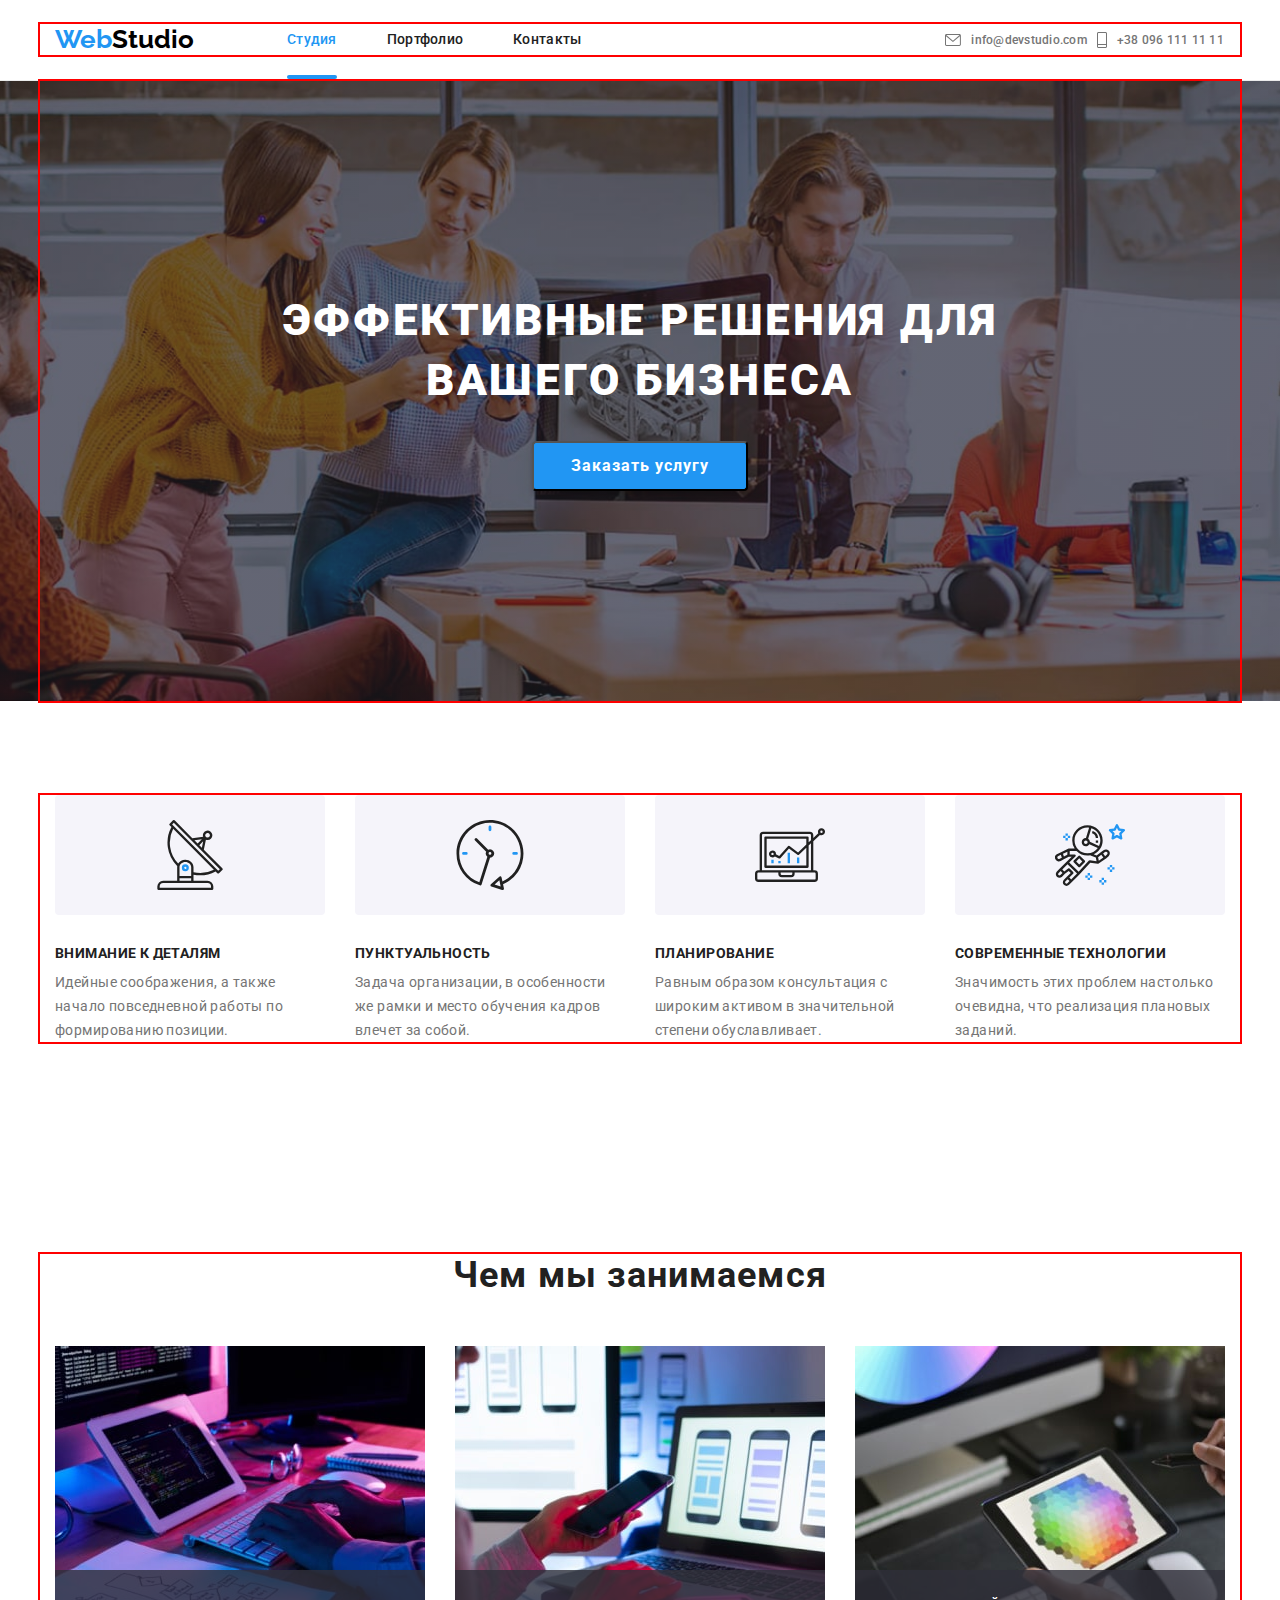
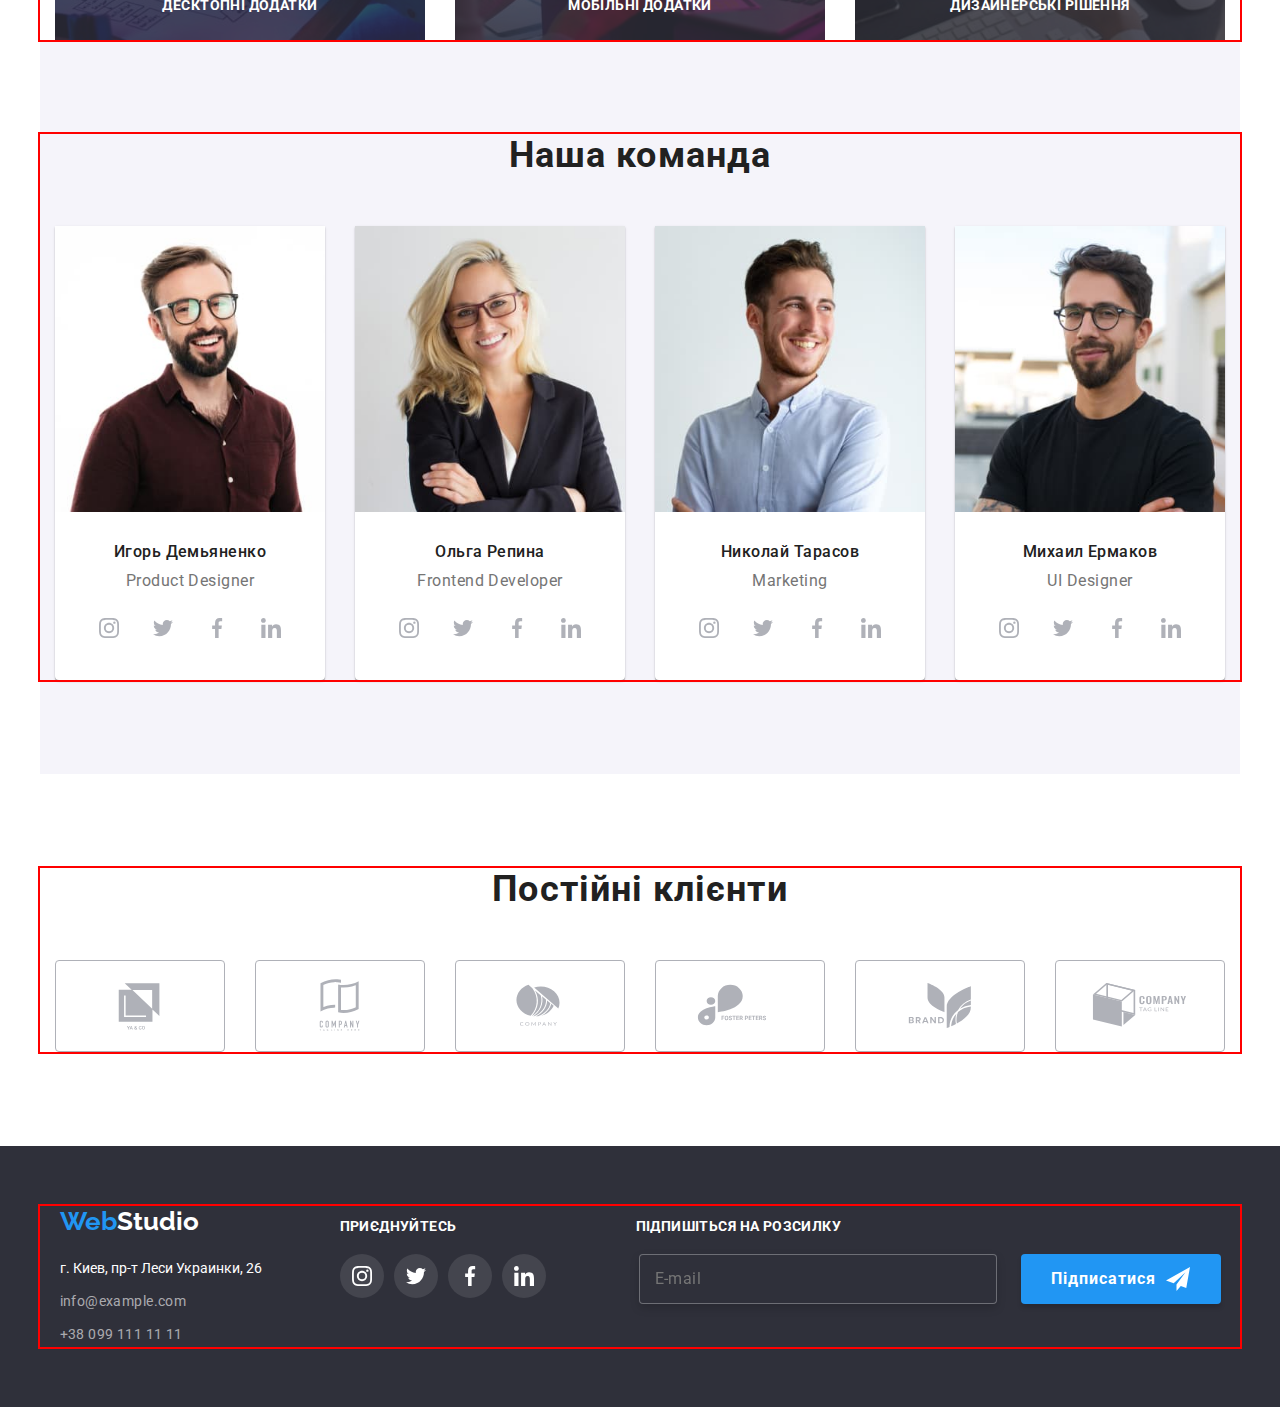
==== commit b39c2f43: "mb last push" ====
--- a/index.html
+++ b/index.html
@@ -145,11 +145,12 @@
                         <li class="exemple-card__item">
                             <picture>
                                 <source srcset="
-                                    ./images/work/img1   1x
+                                    ./images/work/img1.jpg   1x
                                     ./images/work/img1-2x.jpg 2x
                                 " media="(min-width: 1200px)" />
+                            <img class="exemple-card__img" src="./images/work/img1.jpg " alt="компьютер">
                             </picture>
-                            <img class="exemple-card__img" src="./images/1st.jpg" alt="компьютер" width="370">
+                            
                             <p class="exemple-card__text">Десктопні додатки </p>
                         </li>
                     </div>
@@ -157,11 +158,12 @@
                         <li class="exemple-card__item">
                             <picture>
                                 <source srcset="
-                                    ./images/work/img2   1x
+                                    ./images/work/img2.jpg   1x
                                     ./images/work/img2-2x.jpg 2x
                                 " media="(min-width: 1200px)" />
+                                <img class="exemple-card__img" src="./images/work/img2.jpg " alt="телефон" >
                             </picture>
-                            <img class="exemple-card__img" src="./images/2nd.jpg" alt="телефон" width="370">
+                            
                             <p class="exemple-card__text"> Мобільні додатки</p>
                         </li>
                     </div>
@@ -169,11 +171,12 @@
                         <li class="exemple-card__item">
                             <picture>
                                 <source srcset="
-                                                                ./images/work/img3   1x
+                                                                ./images/work/img3.jpg   1x
                                                                 ./images/work/img3-2x.jpg 2x
                                                             " media="(min-width: 1200px)" />
+                                                            <img class="exemple-card__img" src="./images/work/img3.jpg" alt="новые технологии" >
                             </picture>
-                        <img class="exemple-card__img" src="./images/3rd.jpg" alt="новые технологии" width="370">
+                        
                         <p class="exemple-card__text">Дизайнерські рішення </p>
                     </li></div>
                 </ul>
@@ -197,8 +200,9 @@
                                 <source srcset="
                                                 ./images/team/ihor-mobile.jpg    1x,
                                                 ./images/team/ihor-mobile-2x.jpg 2x
-                                            " media="(max-width: 767px)" /></picture>
-                            <img class="team-photo" src="./images/1j.jpg" alt=" фото Игорь Демьяненко" width="270">
+                                            " media="(max-width: 767px)" />
+                                        <img class="team-photo" src="./images/team/ihor-mobile.jpg" alt=" фото Игорь Демьяненко" >
+                                        </picture>
                             
                             <div class="team-info">
                                 <h3 class="team-name">Игорь Демьяненко</h3>
@@ -234,8 +238,9 @@
                                                                             ./images/team/olga-mobile.jpg    1x,
                                                                             ./images/team/olga-mobile-2x.jpg 2x
                                                                         " media="(max-width: 767px)" />
-                                                                        </picture>
-                            <img class="team-photo" src="./images/2j.jpg" alt="фото Ольга Репина" width="270">
+                                                                        <img class="team-photo" src="./images/team/olga-mobile.jpg " alt="фото Ольга Репина" >
+                                                                    </picture>
+                            
                             <div class="team-info">
                                 <h3 class="team-name">Ольга Репина</h3>
                                 <p class="team-text">Frontend Developer</p>
@@ -271,8 +276,9 @@
                                                                             ./images/team/nik-mobile.jpg    1x,
                                                                             ./images/team/nik-mobile-2x.jpg 2x
                                                                         " media="(max-width: 767px)" />
-                                                                        </picture>
-                            <img class="team-photo" src="./images/3j.jpg" alt="фото Николай Тарасов" width="270">
+                                                                        <img class="team-photo" src="./images/team/nik-mobile.jpg" alt="фото Николай Тарасов" >
+                                                                    </picture>
+                            
                             <div class="team-info">
                                 <h3 class="team-name">Николай Тарасов</h3>
                                 <p class="team-text">Marketing</p>
@@ -307,8 +313,10 @@
                             <source srcset="
                                                                             ./images/team/mich-mobile.jpg    1x,
                                                                             ./images/team/mich-mobile-2x.jpg 2x
-                                                                        " media="(max-width: 767px)" /></picture>
-                            <img class="team-photo" src="./images/4j.jpg" alt="фото Михаил Ермаков" width="270">
+                                                                        " media="(max-width: 767px)" />
+                                                                    <img class="team-photo" src="./images/team/mich-mobile.jpg " alt="фото Михаил Ермаков">
+                                                                    </picture>
+                            
                             <div class="team-info">
                                 <h3 class="team-name">Михаил Ермаков</h3>
                                 <p class="team-text">UI Designer</p>
--- a/css/main.min.css
+++ b/css/main.min.css
@@ -1 +1 @@
-:root{--main-color: #757575;--title-colot: #212121;--accent-color: #2196F3}p,h1,h2,h3,h4,h5,h6{margin:0}ul{margin:0;padding-left:0}img{display:block;max-width:100%;height:auto;width:100%}.list{list-style:none}.link{text-decoration:none}body{font-family:Roboto}button{cursor:pointer}.container{width:100%;margin-left:auto;margin-right:auto;padding-left:15px;padding-right:15px;outline:2px solid red}@media screen and (min-width: 480px){.container{max-width:448px}}@media screen and (min-width: 768px){.container{max-width:768px}}@media screen and (min-width: 1200px){.container{max-width:1200px}}.visually-hidden{position:absolute;width:1px;height:1px;margin:-1px;border:0;padding:0;white-space:nowrap;clip-path:inset(100%);clip:rect(0 0 0 0);overflow:hidden}.header{padding-top:24px;padding-bottom:25px;border-bottom:1px solid #ececec;background-color:#fff}.header>.container{display:flex;align-items:center}@media screen and (min-width: 1200px){.header>.container{max-width:1200px;justify-content:space-evenly}}.header-logo{font-family:Raleway;font-style:normal;font-weight:700;font-size:26px;line-height:31px;color:#000;margin-right:93px}.header-link{font-weight:500;font-size:14px;line-height:1.1428571429;letter-spacing:.02em;color:var(--title-colot);transition:color 250ms cubic-bezier(0.4, 0, 0.2, 1)}.header-list{display:none;align-items:center}@media screen and (min-width: 1200px){.header-list{max-width:1200px;display:flex}}@media screen and (min-width: 768px){.header-list{max-width:768px;display:flex}}.header-nav{display:none;align-items:center}@media screen and (min-width: 1200px){.header-nav{max-width:1200px;display:flex}}@media screen and (min-width: 768px){.header-nav{max-width:768px;display:flex}}.header-connect{margin-left:auto;display:none;align-items:center;gap:50px}@media screen and (min-width: 1200px){.header-connect{max-width:1200px;display:flex;gap:30px}}@media screen and (min-width: 768px){.header-connect{max-width:768px;display:flex;flex-wrap:wrap;gap:10px;margin-left:49px}}.header-icon{fill:currentColor;margin-right:10px}.header-item:not(:last-child){margin-right:50px}.current{position:relative;color:#2196f3}.current::after{position:absolute;content:"";width:100%;height:4px;background:#2196f3;border-radius:2px;left:0;bottom:-32px}.web{color:#2196f3}.header-phone,.header-mail{font-weight:500;font-size:14px;line-height:1.1428571429;letter-spacing:.02em;color:var(--main-color);transition:color 250ms cubic-bezier(0.4, 0, 0.2, 1);display:none;align-items:center}@media screen and (min-width: 1200px){.header-phone,.header-mail{max-width:1200px;display:flex}}@media screen and (min-width: 768px){.header-phone,.header-mail{max-width:768px;display:block;font-size:12px;line-height:1.1666666667}}.header-link:hover,.header-mail:hover,.header-link:focus,.header-phone:hover,.header-mail:focus,.header-phone:focus{color:var(--accent-color)}.menu-open{display:flex;margin-left:auto;border:none;padding:0}@media screen and (min-width: 1200px){.menu-open{max-width:1200px;display:none}}@media screen and (min-width: 768px){.menu-open{max-width:768px;display:none}}.menu-open-icon{background:#fff}.menu-close-icon{background:#fff}.mob-menu{position:fixed;width:100vw;height:100vh;z-index:4;top:0;background-color:#fff;padding-top:48px;padding-bottom:48px;transition:transform 250ms cubic-bezier(0.4, 0, 0.2, 1)}.mob-menu>.container{display:flex;flex-direction:column;height:100%;justify-content:space-between}.menu-close{display:block;margin-left:auto;margin-bottom:30px;margin-top:21px;margin-right:25px;border:none;padding:0;fill:currentColor;transition:fill 250ms cubic-bezier(0.4, 0, 0.2, 1)}.menu-close:hover,.menu-close:focus{fill:#188ce8}.mob-menu-item:not(:last-child){margin-bottom:32px}.mob-menu-link{font-weight:500;font-size:40px;line-height:1.175;letter-spacing:.02em;color:#212121;transition:fill 250ms cubic-bezier(0.4, 0, 0.2, 1)}.mob-menu-link:hover,.mob-menu-link:focus{color:#188ce8}.mob-menu-connect{display:block}.mob-menu-phone{font-weight:500;font-size:34px;line-height:1.1764705882;letter-spacing:.02em;color:#2196f3;margin-bottom:32px}.mob-menu-mail{font-weight:500;font-size:24px;line-height:1.1666666667;letter-spacing:.02em;color:#757575}.mob-menu-soc{margin-top:64px}.mob-soc-list{display:flex}.mob-soc-link{font-weight:500;font-size:18px;line-height:122%;letter-spacing:.02em;color:#2196f3;padding-right:10px}.mob-soc-item:not(:first-child){padding-left:10px}.mob-soc-item:not(:last-child){border-right:1px solid rgba(33,33,33,.2)}.hero{width:100%;margin:0 auto;background-color:#c4c4c4;background-image:linear-gradient(rgba(47, 48, 58, 0.4), rgba(47, 48, 58, 0.4)),url(../images/hero/hero-mob.jpg);background-repeat:no-repeat;background-position:center;background-size:cover}@media(min-device-pixel-ratio: 2),(min-resolution: 192dpi),(min-resolution: 2dppx){.hero{background-image:linear-gradient(rgba(47, 48, 58, 0.4), rgba(47, 48, 58, 0.4)),url(../images/hero/hero-mob@2x.jpg)}}@media screen and (min-width: 768px){.hero{max-width:100%;background-image:linear-gradient(rgba(47, 48, 58, 0.4), rgba(47, 48, 58, 0.4)),url(../images/hero/hero-tab.jpg)}}@media(min-device-pixel-ratio: 2),(min-resolution: 192dpi),(min-resolution: 2dppx){.hero{background-image:linear-gradient(rgba(47, 48, 58, 0.4), rgba(47, 48, 58, 0.4)),url(../images/hero/hero-tab@2x.jpg)}}@media screen and (min-width: 1200px){.hero{max-width:100%;background-image:linear-gradient(rgba(47, 48, 58, 0.4), rgba(47, 48, 58, 0.4)),url(../images/hero/hero-deskt.jpg)}}@media(min-device-pixel-ratio: 2),(min-resolution: 192dpi),(min-resolution: 2dppx){.hero{background-image:linear-gradient(rgba(47, 48, 58, 0.4), rgba(47, 48, 58, 0.4)),url(../images/hero/hero-deskt@2x.jpg)}}.hero .contant{text-align:center;padding-top:118px;padding-bottom:118px}@media screen and (min-width: 768px){.hero .contant{max-width:738px;text-align:center;padding-top:118px;padding-bottom:118px}}@media screen and (min-width: 1200px){.hero .contant{max-width:1200px;text-align:center;padding-top:210px;padding-bottom:210px}}.hero-title{font-weight:900;font-size:24px;line-height:1.62;text-align:center;letter-spacing:.06em;text-transform:uppercase;margin-bottom:30px;color:#fff}@media screen and (min-width: 768px){.hero-title{max-width:738px;font-size:26px;line-height:1.36}}@media screen and (min-width: 1200px){.hero-title{max-width:1200px;font-size:44px;line-height:1.36}}.hero-button{background-color:var(--accent-color);font-family:Roboto;font-style:normal;font-weight:700;font-size:16px;line-height:1.88;align-items:center;text-align:center;letter-spacing:.06em;color:#fff;min-width:216px;height:50px;box-shadow:0px 4px 4px rgba(0,0,0,.15);border-radius:4px;transition:background-color 250ms cubic-bezier(0.4, 0, 0.2, 1)}.hero-button:hover,.hero-button:focus{background-color:#188ce8}.about{padding-top:94px;padding-bottom:94px}.about__wrap-list{width:100%}@media screen and (min-width: 768px){.about__wrap-list{max-width:738px;width:calc((100% - 30px)/2)}}@media screen and (min-width: 1200px){.about__wrap-list{max-width:1200px;width:calc((100% - 90px)/4)}}.about__icon-list{display:flex;flex-wrap:wrap;justify-content:center;gap:30px}.about__icon-item{width:100%;height:120px;left:215px;top:774px;background:#f5f4fa;border-radius:4px;display:flex;align-items:center;justify-content:center;margin-bottom:30px}.about__item-title{font-weight:700;font-size:14px;line-height:1.1428571429;letter-spacing:.03em;text-transform:uppercase;color:var(--title-colot);margin-bottom:10px}@media screen and (max-width: 768px){.about__item-title{max-width:738px;text-align:center}}.about__text{font-size:14px;line-height:1.71;letter-spacing:.03em;color:var(--main-color);max-width:100%}.projects{padding-top:0px;padding-bottom:94px}.projects__list{display:none;flex-wrap:wrap;align-items:center;justify-content:center;gap:30px}@media screen and (min-width: 1200px){.projects__list{max-width:1200px;display:flex}}.projects__title{font-weight:700;font-size:36px;line-height:1.1666666667;text-align:center;letter-spacing:.03em;color:var(--title-colot);margin-bottom:50px;display:none}@media screen and (min-width: 1200px){.projects__title{max-width:1200px;display:block}}.exemple-card__text{position:absolute;bottom:0;font-weight:700;font-size:14px;line-height:16px;text-align:center;letter-spacing:.03em;text-transform:uppercase;color:#fff;background-color:rgba(47,48,58,.8);width:100%;height:70px;display:flex;justify-content:center;align-items:center}.exemple-card__item:not(:last-child){margin-right:30px}.exemple-card-position{position:relative}.team{padding-top:94px;padding-bottom:94px;background-color:#f5f4fa}.team-list{display:flex;flex-wrap:wrap;justify-content:center;gap:30px}.team-item{width:100%;background:#fff;box-shadow:0px 1px 3px rgba(0,0,0,.12),0px 1px 1px rgba(0,0,0,.14),0px 2px 1px rgba(0,0,0,.2);border-radius:0px 0px 4px 4px}@media screen and (min-width: 768px){.team-item{max-width:738px;width:calc((100% - 30px)/2)}}@media screen and (min-width: 1200px){.team-item{max-width:1200px;width:calc((100% - 90px)/4)}}.team-title{font-weight:700;font-size:36px;line-height:1.1666666667;text-align:center;letter-spacing:.03em;color:var(--title-colot);margin-bottom:50px}.team-name{font-weight:500;font-size:16px;line-height:1.1875;text-align:center;letter-spacing:.03em;color:var(--title-colot);margin-bottom:10px}.team-info{padding-top:30px;padding-bottom:30px}.team-text{font-size:16px;line-height:1.1875;text-align:center;letter-spacing:.03em;color:var(--main-color);margin-bottom:16px}.team-soc{display:flex;justify-content:center;gap:10px}.team-soc-link{width:44px;height:44px;border-radius:50%;display:block;background-color:#fff;display:flex;align-items:center;justify-content:center;color:#afb1b8;transition:background-color 250ms cubic-bezier(0.4, 0, 0.2, 1),fill 250ms cubic-bezier(0.4, 0, 0.2, 1)}.team-soc-link:hover,.team-soc-link:focus{background-color:#2196f3;color:#fff}.team-soc-icon{fill:currentColor}.clients{padding-top:94px;padding-bottom:94px}.clients__title{font-weight:700;font-size:36px;line-height:1.1666666667;text-align:center;letter-spacing:.03em;color:#212121;margin-bottom:30px}@media screen and (min-width: 1200px){.clients__title{max-width:1200px;margin-bottom:50px}}.clients__list{display:flex;flex-wrap:wrap;justify-content:center;gap:30px}.clients__iteam{display:flex;align-items:center;justify-content:center;width:calc((100% - 30px)/2)}@media screen and (min-width: 768px){.clients__iteam{max-width:738px;width:calc((100% - 60px)/3)}}@media screen and (min-width: 1200px){.clients__iteam{max-width:1200px;width:calc((100% - 150px)/6)}}.clients__link{width:170px;height:92px;display:block;border:1px solid #afb1b8;border-radius:4px;display:flex;align-items:center;justify-content:center;color:#afb1b8;transition:color 250ms cubic-bezier(0.4, 0, 0.2, 1),border 250ms cubic-bezier(0.4, 0, 0.2, 1)}.clients__link:hover,.clients__link:focus{border:1px solid #2196f3;color:#2196f3}.clients__icon{fill:currentColor}.footer{background-color:#2f303a;padding-top:60px;padding-bottom:60px}.footer .container{display:flex;flex-wrap:wrap;justify-content:center;gap:60px}@media screen and (min-width: 1200px){.footer .container{max-width:1200px;display:flex;gap:0px;flex-wrap:nowrap;justify-content:none}}.footer-logo{font-family:Raleway;font-style:normal;font-weight:700;font-size:26px;line-height:1.1923076923;color:#fff;display:flex;justify-content:center}@media screen and (min-width: 1200px){.footer-logo{justify-content:flex-start}}.footer-phone,.footer-mail{font-style:normal;font-size:14px;line-height:1.71;letter-spacing:.03em;color:rgba(255,255,255,.6);display:flex;justify-content:center}@media screen and (min-width: 1200px){.footer-phone,.footer-mail{max-width:1200px;display:flex;justify-content:center;align-items:flex-start}}.footer-text{font-style:normal;font-size:14px;line-height:1.71;color:#fff;margin-top:20px;display:flex;justify-content:center}.footer-address{display:flex;flex-direction:column;gap:9px;display:flex;justify-content:center}@media screen and (min-width: 1200px){.footer-address{max-width:1200px;display:flex;justify-content:center;align-items:flex-start}}.footer-form{display:flex;gap:12px;margin-top:20px}.footer-soc{padding-top:12px}@media screen and (min-width: 1200px){.footer-soc{max-width:1200px;margin-top:12px}}@media screen and (min-width: 768px){.footer-soc{max-width:768px;padding-top:0;justify-content:center;margin-left:165px}}@media screen and (min-width: 1200px){.footer-soc{max-width:1200px;margin-left:78px}}.footer-soc-title{display:flex;justify-content:center;font-weight:700;font-size:14px;line-height:1.1428571429;letter-spacing:.03em;text-transform:uppercase;color:#fff;margin-bottom:20px}@media screen and (min-width: 1200px){.footer-soc-title{justify-content:flex-start}}.footer-soc-list{display:flex;gap:10px}.footer-soc-link{height:44px;width:44px;background-color:rgba(255,255,255,.1);display:block;border-radius:50%;display:flex;align-items:center;justify-content:center;color:#fff;transition:background-color 250ms cubic-bezier(0.4, 0, 0.2, 1),fill 250ms cubic-bezier(0.4, 0, 0.2, 1)}.footer-soc-link:hover,.footer-soc-link:focus{background-color:#2196f3;color:#fff}.footer-soc-icon{fill:currentColor}.invite{gap:20px}@media screen and (min-width: 1200px){.invite{max-width:1200px;margin-top:12px}}.invite-label{font-weight:700;font-size:14px;line-height:1.1428571429;letter-spacing:.03em;text-transform:uppercase;color:#fff;display:flex;justify-content:center}@media screen and (min-width: 1200px){.invite-label{justify-content:flex-start;padding-left:90px}}.footer-form{display:flex;flex-wrap:wrap;justify-content:center;align-items:center}@media screen and (min-width: 1200px){.footer-form{max-width:1200px;flex-wrap:nowrap;gap:12px}}.email-input{width:calc(100% - 30px);height:50px;border:1px solid rgba(255,255,255,.3);filter:drop-shadow(0px 4px 4px rgba(0, 0, 0, 0.15));border-radius:4px;padding-left:15px;background-color:#2f303a;font-size:16px;line-height:125%;letter-spacing:.03em;color:rgba(255,255,255,.6)}@media screen and (min-width: 768px){.email-input{max-width:768px;width:450px;margin-right:166px;margin-left:152px}}@media screen and (min-width: 1200px){.email-input{max-width:1200px;width:358px;display:flex;align-items:center;margin-right:12px;margin-left:93px}}.invite-submit{width:200px;height:50px;background-color:#2196f3;box-shadow:0px 4px 4px rgba(0,0,0,.15);border-radius:4px;border:none;font-weight:700;font-size:16px;line-height:188%;display:flex;align-items:center;text-align:center;letter-spacing:.06em;color:#fff;display:flex;text-align:center;justify-content:center;gap:10px;transition:background-color 250ms cubic-bezier(0.4, 0, 0.2, 1)}.invite-icon{fill:currentColor}.invite-icon:hover,.invite-icon:focus{background-color:#2196f3}.gallery{padding-top:94px;padding-bottom:94px}.gallery-list{display:flex;flex-wrap:wrap;justify-content:flex-start;gap:15px 8px;margin-bottom:40px}@media screen and (min-width: 768px){.gallery-list{max-width:738px;display:flex;justify-content:center;margin-bottom:30px}}@media screen and (min-width: 1200px){.gallery-list{max-width:1200px;display:flex;justify-content:center;margin-bottom:50px}}.gallery-title{position:absolute;width:1px;height:1px;margin:-1px;border:0;padding:0;white-space:nowrap;clip-path:inset(100%);clip:rect(0 0 0 0);overflow:hidden}.gallery-button{background:#f5f4fa;border-radius:4px;font-family:Roboto;font-style:normal;font-weight:500;font-size:16px;line-height:1.62;text-align:center;letter-spacing:.03em;color:var(--title-colot);padding:6px 22px;background:#f5f4fa;border-radius:4px;transition:color 250ms cubic-bezier(0.4, 0, 0.2, 1),background-color 250ms cubic-bezier(0.4, 0, 0.2, 1)}.gallery-button:hover{color:#fff;background-color:#2196f3}.gallery-info{padding:20px 24px;background:#fff;border:1px solid #eee}.gallery-wrap{position:relative;overflow:hidden}.gallery-product-list{display:flex;flex-wrap:wrap;gap:30px}.gallery-product-item{box-sizing:border-box;width:100%;background:#fff}@media screen and (min-width: 768px){.gallery-product-item{max-width:738px;width:calc((100% - 30px)/2)}}@media screen and (min-width: 1200px){.gallery-product-item{max-width:1200px;width:calc((100% - 60px)/3)}}.gallery:nth-last-child(-n+1){margin-bottom:0px}.gallery:hover,.gallery:focus{box-shadow:0px 1px 1px rgba(0,0,0,.12),0px 4px 4px rgba(0,0,0,.06),1px 4px 6px rgba(0,0,0,.16)}.gallery-product-title{font-weight:700;font-size:18px;line-height:2;letter-spacing:.06em;color:var(--title-colot)}.gallery-product-text{font-size:16px;line-height:1.88;letter-spacing:.03em;color:var(--main-color)}.gallety-top-text{position:absolute;top:0;left:0;height:100%;font-weight:400;font-size:18px;line-height:156%;letter-spacing:.03em;color:#fff;background-color:rgba(33,150,243,.9);transform:translateY(100%);display:flex;justify-content:center;align-items:center;padding-left:24px;padding-right:24px;transition:transform 250ms cubic-bezier(0.4, 0, 0.2, 1);overflow:auto}.gallery-product-item:hover .gallety-top-text{transform:translateY(0%)}.back-drop{position:fixed;top:0;width:100%;height:100%;background-color:rgba(0,0,0,.2);transition:opacity 250ms cubic-bezier(0.4, 0, 0.2, 1),visibility 250ms cubic-bezier(0.4, 0, 0.2, 1)}.back-drop.is-hidden.modal{transform:translate(-50%, -50) scale(0)}.modal{width:528px;min-height:581px;background-color:#fff;position:absolute;top:50%;left:50%;transform:translate(-50%, -50%) scale(1);transition:transform 250ms cubic-bezier(0.4, 0, 0.2, 1);padding:40px}.modal-close{position:absolute;right:8px;top:8px;width:30px;height:30px;border:1px solid rgba(0,0,0,.1);border-radius:50%;background:#fff;fill:currentColor;transition:fill 250ms cubic-bezier(0.4, 0, 0.2, 1);display:flex;justify-content:center;align-items:center}.modal-close:hover,.modal-close:focus{fill:#188ce8}.modal-logo{text-align:center;font-weight:700;font-size:20px;line-height:1.15;text-align:center;letter-spacing:.03em;color:#212121;margin-bottom:12px}.modal-field{margin-bottom:10px}.modal-submit{width:200px;height:50px;background:#2196f3;box-shadow:0px 4px 4px rgba(0,0,0,.15);border-radius:4px;border:none;font-weight:700;font-size:16px;line-height:188%;letter-spacing:.06em;color:#fff;position:absolute;left:50%;transform:translateX(-50%)}.modal-label{font-size:12px;line-height:1.1666666667;letter-spacing:.01em;color:#757575}.modal-input{width:100%;height:40px;border:1px solid rgba(33,33,33,.2);border-radius:4px;padding-left:42px;outline:rgba(0,0,0,0)}.modal-wrap{margin-top:4px;position:relative}.modal-input:focus,.modal-text:focus{border-color:#2196f3}.modal-text{width:100%;height:120px;border:1px solid rgba(33,33,33,.2);border-radius:4px;resize:none;padding:12px 16px;outline:rgba(0,0,0,0);margin-top:4px;font-size:12px;line-height:1.1666666667;letter-spacing:.01em;color:rgba(117,117,117,.5)}.modal-field-policy{display:flex;gap:7px;margin-bottom:20px}.input-icon{position:absolute;left:15px;top:50%;transform:translateY(-50%)}.modal-input:focus+.input-icon{fill:#2196f3}.modal-field-policy{display:flex;justify-content:center;align-items:center}.policy-label{font-size:14px;line-height:171%;letter-spacing:.03em;color:#757575;display:flex;align-items:center}.policy-label span{width:16px;height:15px;border:2px solid #212121;border-radius:2px;margin-right:7px;display:flex;align-items:center;justify-content:center;transition:background-color 250ms cubic-bezier(0.4, 0, 0.2, 1),fill 250ms cubic-bezier(0.4, 0, 0.2, 1)}.policy-label>.policy-link{color:#2196f3}.check-icon{fill:rgba(0,0,0,0)}.modal-check:checked+.policy-label .check-icon{fill:#fff}.modal-check:checked+.policy-label span{background-color:#2196f3;border:none}.modal-check:focus+.policy-label span{border-color:#2196f3}.is-hidden{opacity:0;visibility:hidden;pointer-events:none}/*# sourceMappingURL=main.min.css.map */+:root{--main-color: #757575;--title-colot: #212121;--accent-color: #2196F3}p,h1,h2,h3,h4,h5,h6{margin:0}ul{margin:0;padding-left:0}img{display:block;max-width:100%;height:auto;width:100%}.list{list-style:none}.link{text-decoration:none}body{font-family:Roboto}button{cursor:pointer}.container{width:100%;margin-left:auto;margin-right:auto;padding-left:15px;padding-right:15px;outline:2px solid red}@media screen and (min-width: 480px){.container{max-width:448px}}@media screen and (min-width: 768px){.container{max-width:768px}}@media screen and (min-width: 1200px){.container{max-width:1200px}}.visually-hidden{position:absolute;width:1px;height:1px;margin:-1px;border:0;padding:0;white-space:nowrap;clip-path:inset(100%);clip:rect(0 0 0 0);overflow:hidden}.header{padding-top:24px;padding-bottom:25px;border-bottom:1px solid #ececec;background-color:#fff}.header>.container{display:flex;align-items:center}@media screen and (min-width: 1200px){.header>.container{max-width:1200px}}.header-logo{font-family:Raleway;font-style:normal;font-weight:700;font-size:26px;line-height:31px;color:#000}@media screen and (min-width: 768px){.header-logo{max-width:768px;margin-right:93px}}@media screen and (min-width: 1200px){.header-logo{max-width:1200px;margin-right:93px}}.header-link{font-weight:500;font-size:14px;line-height:1.1428571429;letter-spacing:.02em;color:var(--title-colot);transition:color 250ms cubic-bezier(0.4, 0, 0.2, 1)}.header-list{display:none;align-items:center}@media screen and (min-width: 768px){.header-list{max-width:768px;display:flex;margin-right:30px}}@media screen and (min-width: 1200px){.header-list{max-width:1200px;display:flex;margin-right:315px}}.header-nav{display:none;align-items:center}@media screen and (min-width: 1200px){.header-nav{max-width:1200px;display:flex}}@media screen and (min-width: 768px){.header-nav{max-width:768px;display:flex}}.header-connect{margin-left:auto;display:none;align-items:center;gap:50px}@media screen and (min-width: 1200px){.header-connect{max-width:1200px;display:flex;gap:30px}}@media screen and (min-width: 768px){.header-connect{max-width:768px;display:flex;flex-wrap:wrap;gap:10px;margin-left:49px}}.header-icon{fill:currentColor;margin-right:10px}.header-item:not(:last-child){margin-right:50px}.current{position:relative;color:#2196f3}.current::after{position:absolute;content:"";width:100%;height:4px;background:#2196f3;border-radius:2px;left:0;bottom:-32px}.web{color:#2196f3}.header-phone,.header-mail{font-weight:500;font-size:14px;line-height:1.1428571429;letter-spacing:.02em;color:var(--main-color);transition:color 250ms cubic-bezier(0.4, 0, 0.2, 1);display:none;align-items:center}@media screen and (min-width: 1200px){.header-phone,.header-mail{max-width:1200px;display:flex}}@media screen and (min-width: 768px){.header-phone,.header-mail{max-width:768px;display:flex;font-size:12px;line-height:1.1666666667}}.header-link:hover,.header-mail:hover,.header-link:focus,.header-phone:hover,.header-mail:focus,.header-phone:focus{color:var(--accent-color)}.menu-open{display:flex;margin-left:auto;border:none;padding:0}@media screen and (min-width: 1200px){.menu-open{max-width:1200px;display:none}}@media screen and (min-width: 768px){.menu-open{max-width:768px;display:none}}.menu-open-icon{background:#fff}.menu-close-icon{background:#fff}.mob-menu{position:fixed;width:100vw;height:100vh;z-index:4;top:0;background-color:#fff;padding-top:48px;padding-bottom:48px;transition:transform 250ms cubic-bezier(0.4, 0, 0.2, 1)}.mob-menu>.container{display:flex;flex-direction:column;height:100%;justify-content:space-between}.menu-close{display:block;margin-left:auto;margin-bottom:30px;margin-top:21px;margin-right:25px;border:none;padding:0;fill:currentColor;transition:fill 250ms cubic-bezier(0.4, 0, 0.2, 1)}.menu-close:hover,.menu-close:focus{fill:#188ce8}.mob-menu-item:not(:last-child){margin-bottom:32px}.mob-menu-link{font-weight:500;font-size:40px;line-height:1.175;letter-spacing:.02em;color:#212121;transition:fill 250ms cubic-bezier(0.4, 0, 0.2, 1)}.mob-menu-link:hover,.mob-menu-link:focus{color:#188ce8}.mob-menu-connect{display:block}.mob-menu-phone{font-weight:500;font-size:34px;line-height:1.1764705882;letter-spacing:.02em;color:#2196f3;display:flex;margin-bottom:32px}.mob-menu-mail{font-weight:500;font-size:24px;line-height:1.1666666667;letter-spacing:.02em;color:#757575}.mob-menu-soc{margin-top:64px}.mob-soc-list{display:flex}.mob-soc-link{font-weight:500;font-size:18px;line-height:122%;letter-spacing:.02em;color:#2196f3;padding-right:10px}.mob-soc-item:not(:first-child){padding-left:10px}.mob-soc-item:not(:last-child){border-right:1px solid rgba(33,33,33,.2)}.hero{width:100%;margin:0 auto;background-color:#c4c4c4;background-image:linear-gradient(rgba(47, 48, 58, 0.4), rgba(47, 48, 58, 0.4)),url(../images/hero/hero-mob.jpg);background-repeat:no-repeat;background-position:center;background-size:cover}@media(min-device-pixel-ratio: 2),(min-resolution: 192dpi),(min-resolution: 2dppx){.hero{background-image:linear-gradient(rgba(47, 48, 58, 0.4), rgba(47, 48, 58, 0.4)),url(../images/hero/hero-mob@2x.jpg)}}@media screen and (min-width: 768px){.hero{max-width:100%;background-image:linear-gradient(rgba(47, 48, 58, 0.4), rgba(47, 48, 58, 0.4)),url(../images/hero/hero-tab.jpg)}}@media(min-device-pixel-ratio: 2),(min-resolution: 192dpi),(min-resolution: 2dppx){.hero{background-image:linear-gradient(rgba(47, 48, 58, 0.4), rgba(47, 48, 58, 0.4)),url(../images/hero/hero-tab@2x.jpg)}}@media screen and (min-width: 1200px){.hero{max-width:100%;background-image:linear-gradient(rgba(47, 48, 58, 0.4), rgba(47, 48, 58, 0.4)),url(../images/hero/hero-deskt.jpg)}}@media(min-device-pixel-ratio: 2),(min-resolution: 192dpi),(min-resolution: 2dppx){.hero{background-image:linear-gradient(rgba(47, 48, 58, 0.4), rgba(47, 48, 58, 0.4)),url(../images/hero/hero-deskt@2x.jpg)}}.hero .contant{text-align:center;padding-top:118px;padding-bottom:118px}@media screen and (min-width: 768px){.hero .contant{max-width:738px;text-align:center;padding-top:118px;padding-bottom:118px}}@media screen and (min-width: 1200px){.hero .contant{max-width:1200px;text-align:center;padding-top:210px;padding-bottom:210px}}.hero-title{font-weight:900;font-size:24px;line-height:1.62;text-align:center;letter-spacing:.06em;text-transform:uppercase;margin-bottom:30px;color:#fff}@media screen and (min-width: 768px){.hero-title{max-width:738px;font-size:26px;line-height:1.36}}@media screen and (min-width: 1200px){.hero-title{max-width:1200px;font-size:44px;line-height:1.36}}.hero-button{background-color:var(--accent-color);font-family:Roboto;font-style:normal;font-weight:700;font-size:16px;line-height:1.88;align-items:center;text-align:center;letter-spacing:.06em;color:#fff;min-width:216px;height:50px;box-shadow:0px 4px 4px rgba(0,0,0,.15);border-radius:4px;transition:background-color 250ms cubic-bezier(0.4, 0, 0.2, 1)}.hero-button:hover,.hero-button:focus{background-color:#188ce8}.about{padding-top:60px;padding-bottom:60px}@media screen and (min-width: 1200px){.about{max-width:1200px;padding-top:94px;padding-bottom:118px;margin-left:auto;margin-right:auto}}.about__wrap-list{width:100%}@media screen and (min-width: 768px){.about__wrap-list{max-width:738px;width:calc((100% - 30px)/2)}}@media screen and (min-width: 1200px){.about__wrap-list{max-width:1200px;width:calc((100% - 90px)/4)}}.about__icon-list{display:flex;flex-wrap:wrap;justify-content:center;gap:30px}.about__icon-item{width:100%;height:120px;left:215px;top:774px;background:#f5f4fa;border-radius:4px;display:flex;align-items:center;justify-content:center;margin-bottom:30px}.about__item-title{font-weight:700;font-size:14px;line-height:1.1428571429;letter-spacing:.03em;text-transform:uppercase;color:var(--title-colot);margin-bottom:10px}@media screen and (max-width: 768px){.about__item-title{max-width:738px;text-align:center}}.about__text{font-size:14px;line-height:1.71;letter-spacing:.03em;color:var(--main-color);max-width:100%}.projects{display:none;display:none}@media screen and (min-width: 1200px){.projects{max-width:1200px;padding-top:94px}}@media screen and (min-width: 1200px){.projects{margin-left:auto;margin-right:auto;display:block}}@media screen and (min-width: 1200px){.projects{max-width:1200px;display:block}}.projects__list{display:none;flex-wrap:wrap;align-items:center;justify-content:center;gap:30px}@media screen and (min-width: 1200px){.projects__list{max-width:1200px;display:flex}}.projects__title{font-weight:700;font-size:36px;line-height:1.1666666667;text-align:center;letter-spacing:.03em;color:var(--title-colot);margin-bottom:50px;display:none}@media screen and (min-width: 1200px){.projects__title{max-width:1200px;display:block}}.exemple-card__text{position:absolute;bottom:0;font-weight:700;font-size:14px;line-height:16px;text-align:center;letter-spacing:.03em;text-transform:uppercase;color:#fff;background-color:rgba(47,48,58,.8);width:100%;height:70px;display:flex;justify-content:center;align-items:center}.exemple-card__item:not(:last-child){margin-right:30px}.exemple-card-position{position:relative}.team{padding-top:60px;padding-bottom:60px;background-color:#f5f4fa}@media screen and (min-width: 1200px){.team{max-width:1200px;padding-top:94px;padding-bottom:94px;margin-left:auto;margin-right:auto}}.team-list{display:flex;flex-wrap:wrap;justify-content:center;gap:30px}.team-item{width:100%;background:#fff;box-shadow:0px 1px 3px rgba(0,0,0,.12),0px 1px 1px rgba(0,0,0,.14),0px 2px 1px rgba(0,0,0,.2);border-radius:0px 0px 4px 4px}@media screen and (min-width: 768px){.team-item{max-width:738px;width:calc((100% - 30px)/2)}}@media screen and (min-width: 1200px){.team-item{max-width:1200px;width:calc((100% - 90px)/4)}}.team-title{font-weight:700;font-size:36px;line-height:1.1666666667;text-align:center;letter-spacing:.03em;color:var(--title-colot);margin-bottom:50px}.team-name{font-weight:500;font-size:16px;line-height:1.1875;text-align:center;letter-spacing:.03em;color:var(--title-colot);margin-bottom:10px}.team-info{padding-top:30px;padding-bottom:30px}.team-text{font-size:16px;line-height:1.1875;text-align:center;letter-spacing:.03em;color:var(--main-color);margin-bottom:16px}.team-soc{display:flex;justify-content:center;gap:10px}.team-soc-link{width:44px;height:44px;border-radius:50%;display:block;background-color:#fff;display:flex;align-items:center;justify-content:center;color:#afb1b8;transition:background-color 250ms cubic-bezier(0.4, 0, 0.2, 1),fill 250ms cubic-bezier(0.4, 0, 0.2, 1)}.team-soc-link:hover,.team-soc-link:focus{background-color:#2196f3;color:#fff}.team-soc-icon{fill:currentColor}.clients{padding-top:60px;padding-bottom:60px}@media screen and (min-width: 1200px){.clients{max-width:1200px;padding-top:94px;padding-bottom:94px;margin-left:auto;margin-right:auto}}.clients__title{font-weight:700;font-size:36px;line-height:1.1666666667;text-align:center;letter-spacing:.03em;color:#212121;margin-bottom:30px}@media screen and (min-width: 1200px){.clients__title{max-width:1200px;margin-bottom:50px}}.clients__list{display:flex;flex-wrap:wrap;justify-content:center;gap:30px}.clients__iteam{display:flex;align-items:center;justify-content:center;width:calc((100% - 30px)/2)}@media screen and (min-width: 768px){.clients__iteam{max-width:738px;width:calc((100% - 60px)/3)}}@media screen and (min-width: 1200px){.clients__iteam{max-width:1200px;width:calc((100% - 150px)/6)}}.clients__link{width:210px;height:92px;display:block;border:1px solid #afb1b8;border-radius:4px;display:flex;align-items:center;justify-content:center;color:#afb1b8;transition:color 250ms cubic-bezier(0.4, 0, 0.2, 1),border 250ms cubic-bezier(0.4, 0, 0.2, 1)}.clients__link:hover,.clients__link:focus{border:1px solid #2196f3;color:#2196f3}@media screen and (min-width: 768px){.clients__link{max-width:738px;width:226px;height:92px}}@media screen and (min-width: 1200px){.clients__link{max-width:1200px;width:170px;height:92px}}.clients__icon{fill:currentColor}.footer{background-color:#2f303a;padding-top:60px;padding-bottom:60px}.footer .container{display:flex;flex-wrap:wrap;justify-content:center;gap:60px}@media screen and (min-width: 1200px){.footer .container{max-width:1200px;display:flex;gap:0px;flex-wrap:nowrap;justify-content:none}}.footer-logo{font-family:Raleway;font-style:normal;font-weight:700;font-size:26px;line-height:1.1923076923;color:#fff;display:flex;justify-content:center}@media screen and (min-width: 1200px){.footer-logo{justify-content:flex-start}}.footer-phone,.footer-mail{font-style:normal;font-size:14px;line-height:1.71;letter-spacing:.03em;color:rgba(255,255,255,.6);display:flex;justify-content:center}@media screen and (min-width: 1200px){.footer-phone,.footer-mail{max-width:1200px;display:flex;justify-content:center;align-items:flex-start}}.footer-text{font-style:normal;font-size:14px;line-height:1.71;color:#fff;margin-top:20px;display:flex;justify-content:center}.footer-address{display:flex;flex-direction:column;gap:9px;display:flex;justify-content:center}@media screen and (min-width: 1200px){.footer-address{max-width:1200px;display:flex;justify-content:center;align-items:flex-start}}.footer-form{display:flex;gap:12px;margin-top:20px}.footer-soc{padding-top:12px}@media screen and (min-width: 1200px){.footer-soc{max-width:1200px;margin-top:12px}}@media screen and (min-width: 768px){.footer-soc{max-width:768px;padding-top:0;justify-content:center;margin-left:165px}}@media screen and (min-width: 1200px){.footer-soc{max-width:1200px;margin-left:78px}}.footer-soc-title{display:flex;justify-content:center;font-weight:700;font-size:14px;line-height:1.1428571429;letter-spacing:.03em;text-transform:uppercase;color:#fff;margin-bottom:20px}@media screen and (min-width: 1200px){.footer-soc-title{justify-content:flex-start}}.footer-soc-list{display:flex;gap:10px}.footer-soc-link{height:44px;width:44px;background-color:rgba(255,255,255,.1);display:block;border-radius:50%;display:flex;align-items:center;justify-content:center;color:#fff;transition:background-color 250ms cubic-bezier(0.4, 0, 0.2, 1),fill 250ms cubic-bezier(0.4, 0, 0.2, 1)}.footer-soc-link:hover,.footer-soc-link:focus{background-color:#2196f3;color:#fff}.footer-soc-icon{fill:currentColor}.invite{gap:20px}@media screen and (min-width: 1200px){.invite{max-width:1200px;margin-top:12px}}.invite-label{font-weight:700;font-size:14px;line-height:1.1428571429;letter-spacing:.03em;text-transform:uppercase;color:#fff;display:flex;justify-content:center}@media screen and (min-width: 1200px){.invite-label{justify-content:flex-start;padding-left:90px}}.footer-form{display:flex;flex-wrap:wrap;justify-content:center;align-items:center}@media screen and (min-width: 1200px){.footer-form{max-width:1200px;flex-wrap:nowrap;gap:12px}}.email-input{width:calc(100% - 30px);height:50px;border:1px solid rgba(255,255,255,.3);filter:drop-shadow(0px 4px 4px rgba(0, 0, 0, 0.15));border-radius:4px;padding-left:15px;background-color:#2f303a;font-size:16px;line-height:125%;letter-spacing:.03em;color:rgba(255,255,255,.6)}@media screen and (min-width: 768px){.email-input{max-width:768px;width:450px;margin-right:166px;margin-left:152px}}@media screen and (min-width: 1200px){.email-input{max-width:1200px;width:358px;display:flex;align-items:center;margin-right:12px;margin-left:93px}}.invite-submit{width:200px;height:50px;background-color:#2196f3;box-shadow:0px 4px 4px rgba(0,0,0,.15);border-radius:4px;border:none;font-weight:700;font-size:16px;line-height:188%;display:flex;align-items:center;text-align:center;letter-spacing:.06em;color:#fff;display:flex;text-align:center;justify-content:center;gap:10px;transition:background-color 250ms cubic-bezier(0.4, 0, 0.2, 1)}.invite-icon{fill:currentColor}.invite-icon:hover,.invite-icon:focus{background-color:#2196f3}.gallery{padding-top:60px;padding-bottom:60px}@media screen and (min-width: 1200px){.gallery{max-width:1200px;padding-top:94px;padding-bottom:94px;margin-left:auto;margin-right:auto}}.gallery-list{display:flex;flex-wrap:wrap;justify-content:flex-start;gap:15px 8px;margin-bottom:40px}@media screen and (min-width: 768px){.gallery-list{max-width:738px;display:flex;justify-content:center;margin-bottom:30px}}@media screen and (min-width: 1200px){.gallery-list{max-width:1200px;display:flex;justify-content:center;margin-bottom:50px}}.gallery-title{position:absolute;width:1px;height:1px;margin:-1px;border:0;padding:0;white-space:nowrap;clip-path:inset(100%);clip:rect(0 0 0 0);overflow:hidden}.gallery-button{background:#f5f4fa;border-radius:4px;font-family:Roboto;font-style:normal;font-weight:500;font-size:16px;line-height:1.62;text-align:center;letter-spacing:.03em;color:var(--title-colot);padding:6px 22px;background:#f5f4fa;border-radius:4px;transition:color 250ms cubic-bezier(0.4, 0, 0.2, 1),background-color 250ms cubic-bezier(0.4, 0, 0.2, 1)}.gallery-button:hover{color:#fff;background-color:#2196f3}.gallery-info{padding:20px 24px;background:#fff;border:1px solid #eee}.gallery-wrap{position:relative;overflow:hidden}.gallery-product-list{display:flex;flex-wrap:wrap;gap:30px}.gallery-product-item{box-sizing:border-box;width:100%;background:#fff}@media screen and (min-width: 768px){.gallery-product-item{max-width:738px;width:calc((100% - 30px)/2)}}@media screen and (min-width: 1200px){.gallery-product-item{max-width:1200px;width:calc((100% - 60px)/3)}}.gallery:nth-last-child(-n+1){margin-bottom:0px}.gallery:hover,.gallery:focus{box-shadow:0px 1px 1px rgba(0,0,0,.12),0px 4px 4px rgba(0,0,0,.06),1px 4px 6px rgba(0,0,0,.16)}.gallery-product-title{font-weight:700;font-size:18px;line-height:2;letter-spacing:.06em;color:var(--title-colot)}.gallery-product-text{font-size:16px;line-height:1.88;letter-spacing:.03em;color:var(--main-color)}.gallety-top-text{position:absolute;top:0;left:0;height:100%;font-weight:400;font-size:18px;line-height:156%;letter-spacing:.03em;color:#fff;background-color:rgba(33,150,243,.9);transform:translateY(100%);display:flex;justify-content:center;align-items:center;padding-left:24px;padding-right:24px;transition:transform 250ms cubic-bezier(0.4, 0, 0.2, 1);overflow:auto}.gallery-product-item:hover .gallety-top-text{transform:translateY(0%)}.back-drop{position:fixed;top:0;width:100%;height:100%;background-color:rgba(0,0,0,.2);transition:opacity 250ms cubic-bezier(0.4, 0, 0.2, 1),visibility 250ms cubic-bezier(0.4, 0, 0.2, 1)}.back-drop.is-hidden.modal{transform:translate(-50%, -50) scale(0)}.modal{width:528px;min-height:581px;background-color:#fff;position:absolute;top:50%;left:50%;transform:translate(-50%, -50%) scale(1);transition:transform 250ms cubic-bezier(0.4, 0, 0.2, 1);padding:40px}.modal-close{position:absolute;right:8px;top:8px;width:30px;height:30px;border:1px solid rgba(0,0,0,.1);border-radius:50%;background:#fff;fill:currentColor;transition:fill 250ms cubic-bezier(0.4, 0, 0.2, 1);display:flex;justify-content:center;align-items:center}.modal-close:hover,.modal-close:focus{fill:#188ce8}.modal-logo{text-align:center;font-weight:700;font-size:20px;line-height:1.15;text-align:center;letter-spacing:.03em;color:#212121;margin-bottom:12px}.modal-field{margin-bottom:10px}.modal-submit{width:200px;height:50px;background:#2196f3;box-shadow:0px 4px 4px rgba(0,0,0,.15);border-radius:4px;border:none;font-weight:700;font-size:16px;line-height:188%;letter-spacing:.06em;color:#fff;position:absolute;left:50%;transform:translateX(-50%)}.modal-label{font-size:12px;line-height:1.1666666667;letter-spacing:.01em;color:#757575}.modal-input{width:100%;height:40px;border:1px solid rgba(33,33,33,.2);border-radius:4px;padding-left:42px;outline:rgba(0,0,0,0)}.modal-wrap{margin-top:4px;position:relative}.modal-input:focus,.modal-text:focus{border-color:#2196f3}.modal-text{width:100%;height:120px;border:1px solid rgba(33,33,33,.2);border-radius:4px;resize:none;padding:12px 16px;outline:rgba(0,0,0,0);margin-top:4px;font-size:12px;line-height:1.1666666667;letter-spacing:.01em;color:rgba(117,117,117,.5)}.modal-field-policy{display:flex;gap:7px;margin-bottom:20px}.input-icon{position:absolute;left:15px;top:50%;transform:translateY(-50%)}.modal-input:focus+.input-icon{fill:#2196f3}.modal-field-policy{display:flex;justify-content:center;align-items:center}.policy-label{font-size:14px;line-height:171%;letter-spacing:.03em;color:#757575;display:flex;align-items:center}.policy-label span{width:16px;height:15px;border:2px solid #212121;border-radius:2px;margin-right:7px;display:flex;align-items:center;justify-content:center;transition:background-color 250ms cubic-bezier(0.4, 0, 0.2, 1),fill 250ms cubic-bezier(0.4, 0, 0.2, 1)}.policy-label>.policy-link{color:#2196f3}.check-icon{fill:rgba(0,0,0,0)}.modal-check:checked+.policy-label .check-icon{fill:#fff}.modal-check:checked+.policy-label span{background-color:#2196f3;border:none}.modal-check:focus+.policy-label span{border-color:#2196f3}.is-hidden{opacity:0;visibility:hidden;pointer-events:none}/*# sourceMappingURL=main.min.css.map */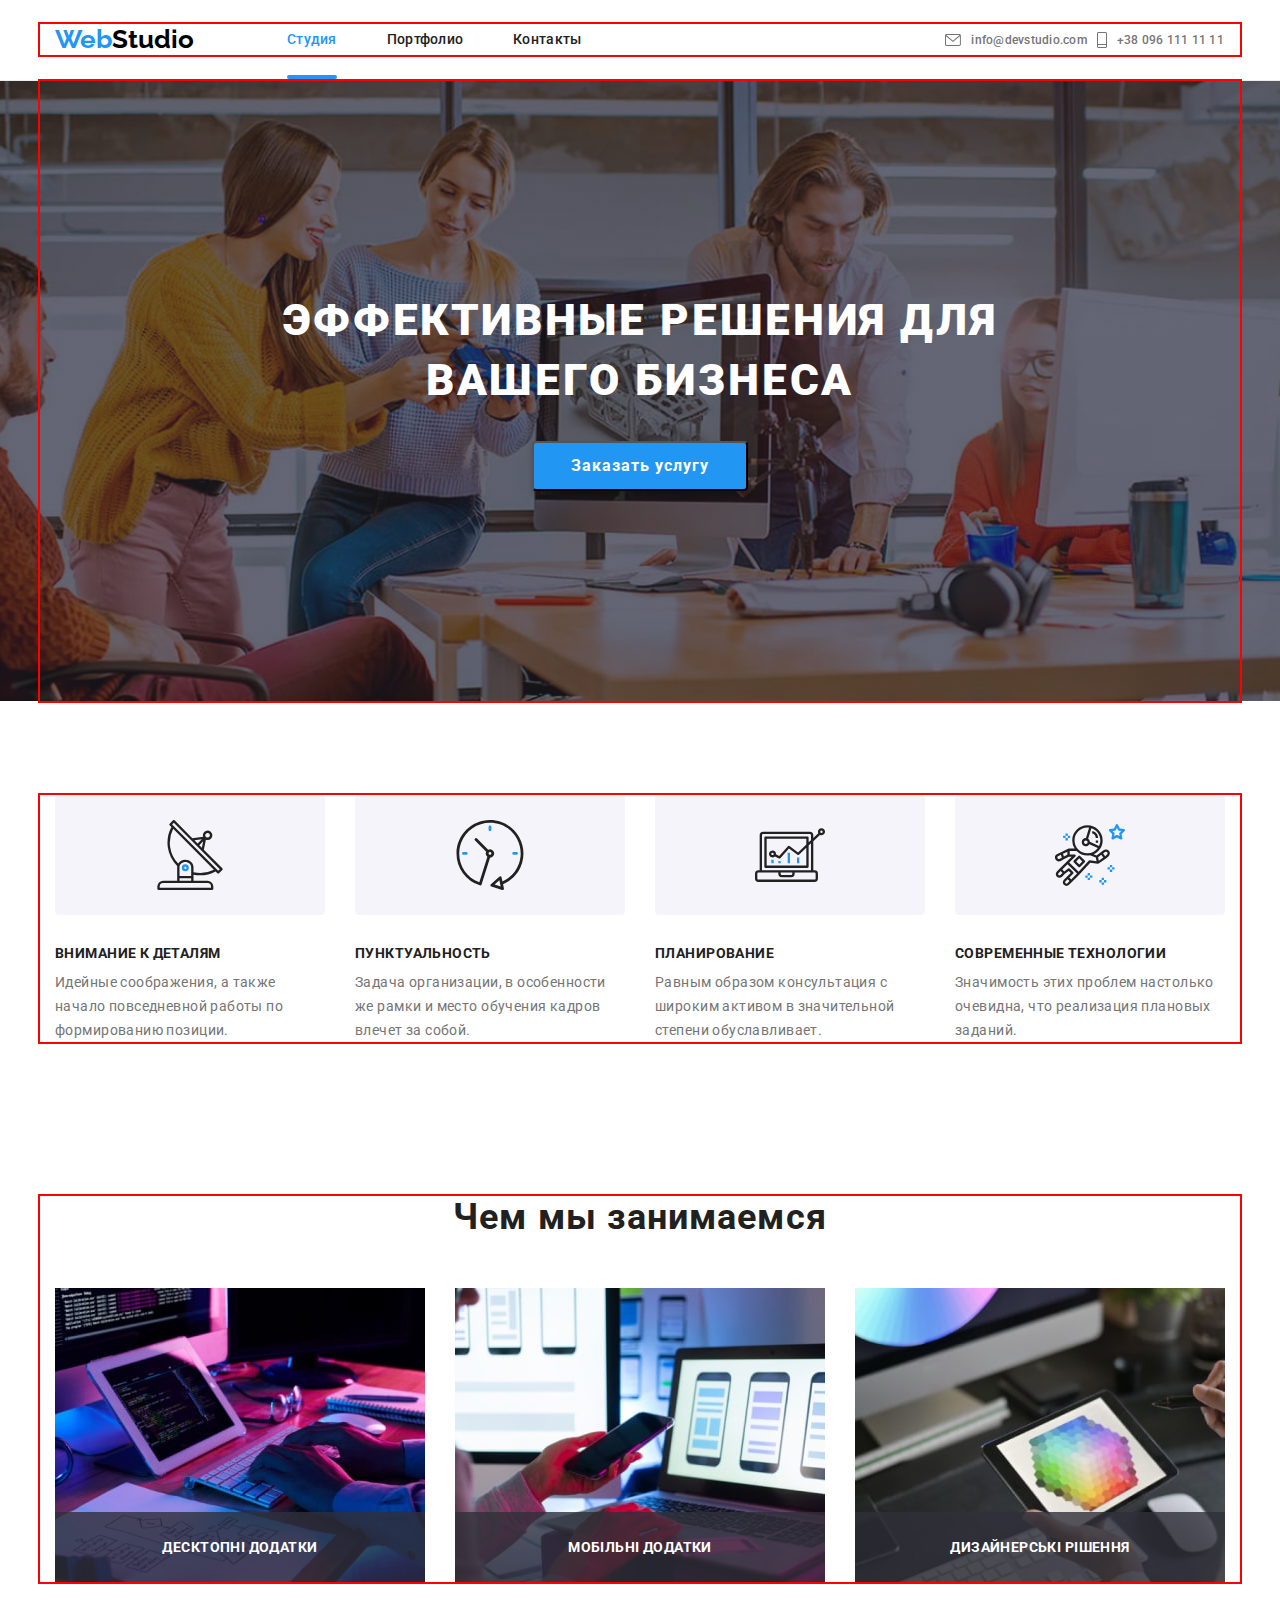
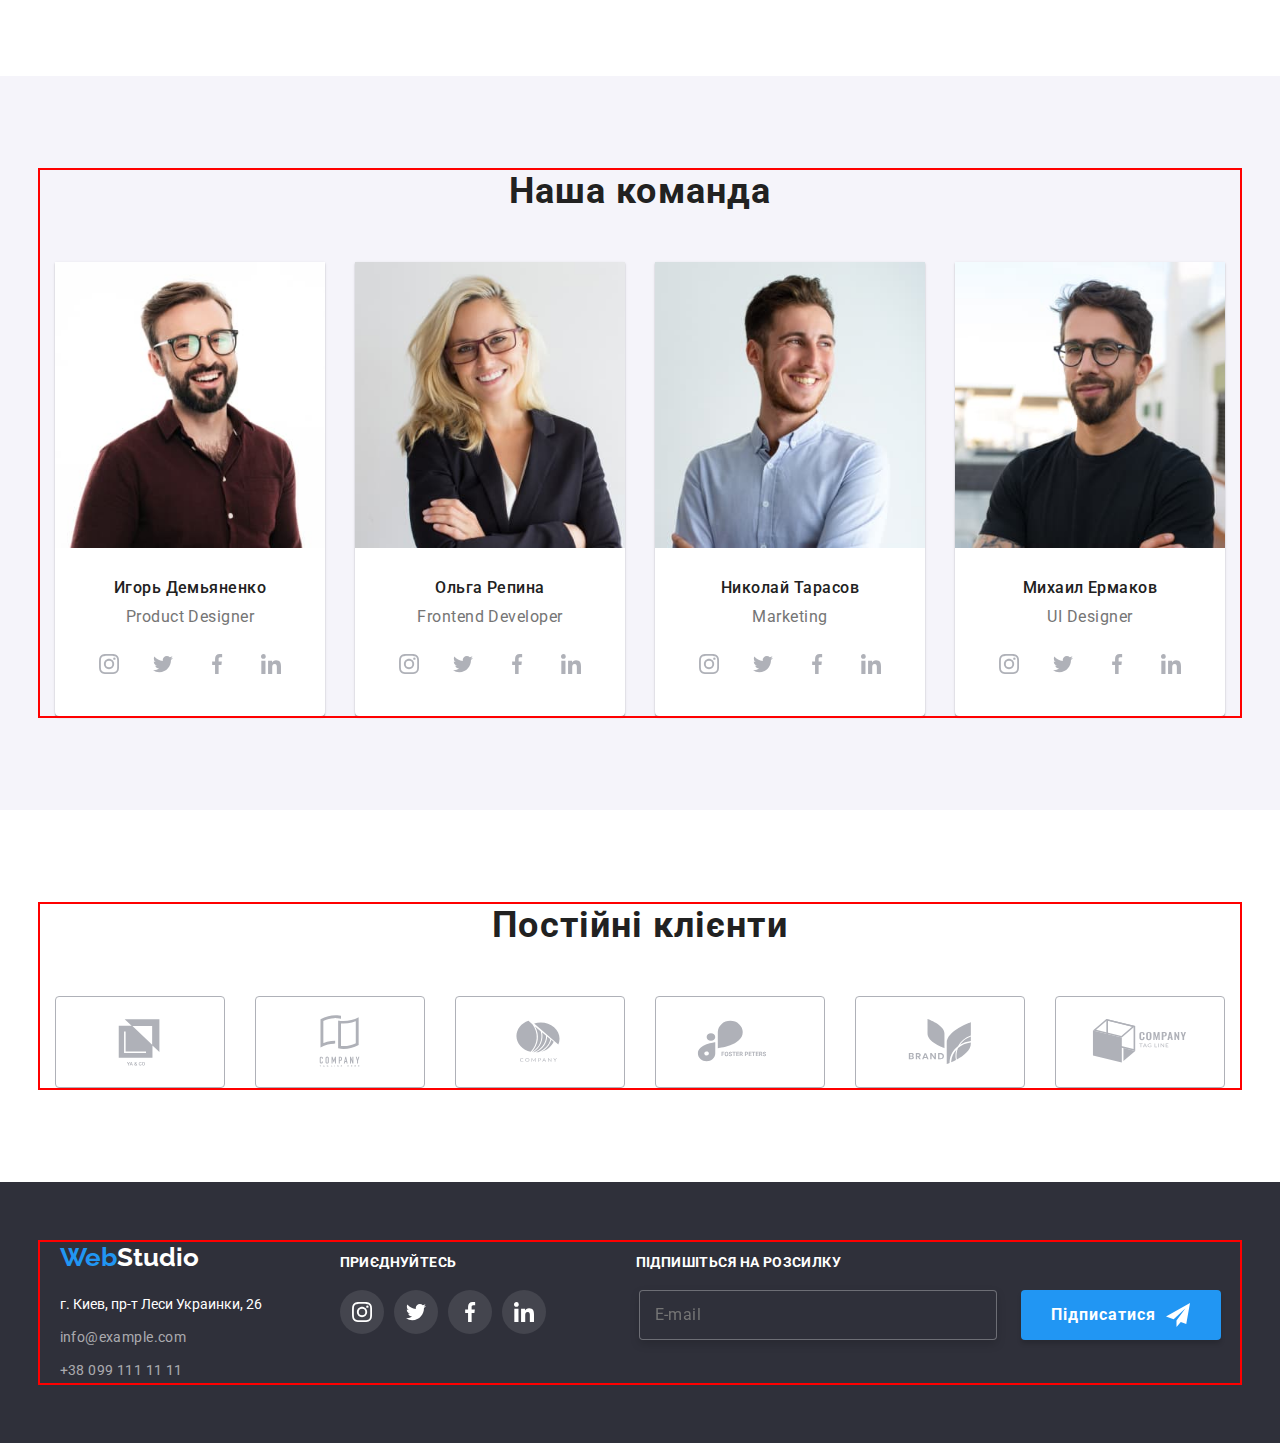
==== commit 1b6047e8: "push #4" ====
--- a/index.html
+++ b/index.html
@@ -167,7 +167,7 @@
                             <p class="exemple-card__text"> Мобільні додатки</p>
                         </li>
                     </div>
-                    <div class="exemple-card exemple-card-position"mages
+                    <div class="exemple-card exemple-card-position">
                         <li class="exemple-card__item">
                             <picture>
                                 <source srcset="
--- a/css/main.min.css
+++ b/css/main.min.css
@@ -1 +1 @@
-:root{--main-color: #757575;--title-colot: #212121;--accent-color: #2196F3}p,h1,h2,h3,h4,h5,h6{margin:0}ul{margin:0;padding-left:0}img{display:block;max-width:100%;height:auto;width:100%}.list{list-style:none}.link{text-decoration:none}body{font-family:Roboto}button{cursor:pointer}.container{width:100%;margin-left:auto;margin-right:auto;padding-left:15px;padding-right:15px;outline:2px solid red}@media screen and (min-width: 480px){.container{max-width:448px}}@media screen and (min-width: 768px){.container{max-width:768px}}@media screen and (min-width: 1200px){.container{max-width:1200px}}.visually-hidden{position:absolute;width:1px;height:1px;margin:-1px;border:0;padding:0;white-space:nowrap;clip-path:inset(100%);clip:rect(0 0 0 0);overflow:hidden}.header{padding-top:24px;padding-bottom:25px;border-bottom:1px solid #ececec;background-color:#fff}.header>.container{display:flex;align-items:center}@media screen and (min-width: 1200px){.header>.container{max-width:1200px}}.header-logo{font-family:Raleway;font-style:normal;font-weight:700;font-size:26px;line-height:31px;color:#000}@media screen and (min-width: 768px){.header-logo{max-width:768px;margin-right:93px}}@media screen and (min-width: 1200px){.header-logo{max-width:1200px;margin-right:93px}}.header-link{font-weight:500;font-size:14px;line-height:1.1428571429;letter-spacing:.02em;color:var(--title-colot);transition:color 250ms cubic-bezier(0.4, 0, 0.2, 1)}.header-list{display:none;align-items:center}@media screen and (min-width: 768px){.header-list{max-width:768px;display:flex;margin-right:30px}}@media screen and (min-width: 1200px){.header-list{max-width:1200px;display:flex;margin-right:315px}}.header-nav{display:none;align-items:center}@media screen and (min-width: 1200px){.header-nav{max-width:1200px;display:flex}}@media screen and (min-width: 768px){.header-nav{max-width:768px;display:flex}}.header-connect{margin-left:auto;display:none;align-items:center;gap:50px}@media screen and (min-width: 1200px){.header-connect{max-width:1200px;display:flex;gap:30px}}@media screen and (min-width: 768px){.header-connect{max-width:768px;display:flex;flex-wrap:wrap;gap:10px;margin-left:49px}}.header-icon{fill:currentColor;margin-right:10px}.header-item:not(:last-child){margin-right:50px}.current{position:relative;color:#2196f3}.current::after{position:absolute;content:"";width:100%;height:4px;background:#2196f3;border-radius:2px;left:0;bottom:-32px}.web{color:#2196f3}.header-phone,.header-mail{font-weight:500;font-size:14px;line-height:1.1428571429;letter-spacing:.02em;color:var(--main-color);transition:color 250ms cubic-bezier(0.4, 0, 0.2, 1);display:none;align-items:center}@media screen and (min-width: 1200px){.header-phone,.header-mail{max-width:1200px;display:flex}}@media screen and (min-width: 768px){.header-phone,.header-mail{max-width:768px;display:flex;font-size:12px;line-height:1.1666666667}}.header-link:hover,.header-mail:hover,.header-link:focus,.header-phone:hover,.header-mail:focus,.header-phone:focus{color:var(--accent-color)}.menu-open{display:flex;margin-left:auto;border:none;padding:0}@media screen and (min-width: 1200px){.menu-open{max-width:1200px;display:none}}@media screen and (min-width: 768px){.menu-open{max-width:768px;display:none}}.menu-open-icon{background:#fff}.menu-close-icon{background:#fff}.mob-menu{position:fixed;width:100vw;height:100vh;z-index:4;top:0;background-color:#fff;padding-top:48px;padding-bottom:48px;transition:transform 250ms cubic-bezier(0.4, 0, 0.2, 1)}.mob-menu>.container{display:flex;flex-direction:column;height:100%;justify-content:space-between}.menu-close{display:block;margin-left:auto;margin-bottom:30px;margin-top:21px;margin-right:25px;border:none;padding:0;fill:currentColor;transition:fill 250ms cubic-bezier(0.4, 0, 0.2, 1)}.menu-close:hover,.menu-close:focus{fill:#188ce8}.mob-menu-item:not(:last-child){margin-bottom:32px}.mob-menu-link{font-weight:500;font-size:40px;line-height:1.175;letter-spacing:.02em;color:#212121;transition:fill 250ms cubic-bezier(0.4, 0, 0.2, 1)}.mob-menu-link:hover,.mob-menu-link:focus{color:#188ce8}.mob-menu-connect{display:block}.mob-menu-phone{font-weight:500;font-size:34px;line-height:1.1764705882;letter-spacing:.02em;color:#2196f3;display:flex;margin-bottom:32px}.mob-menu-mail{font-weight:500;font-size:24px;line-height:1.1666666667;letter-spacing:.02em;color:#757575}.mob-menu-soc{margin-top:64px}.mob-soc-list{display:flex}.mob-soc-link{font-weight:500;font-size:18px;line-height:122%;letter-spacing:.02em;color:#2196f3;padding-right:10px}.mob-soc-item:not(:first-child){padding-left:10px}.mob-soc-item:not(:last-child){border-right:1px solid rgba(33,33,33,.2)}.hero{width:100%;margin:0 auto;background-color:#c4c4c4;background-image:linear-gradient(rgba(47, 48, 58, 0.4), rgba(47, 48, 58, 0.4)),url(../images/hero/hero-mob.jpg);background-repeat:no-repeat;background-position:center;background-size:cover}@media(min-device-pixel-ratio: 2),(min-resolution: 192dpi),(min-resolution: 2dppx){.hero{background-image:linear-gradient(rgba(47, 48, 58, 0.4), rgba(47, 48, 58, 0.4)),url(../images/hero/hero-mob@2x.jpg)}}@media screen and (min-width: 768px){.hero{max-width:100%;background-image:linear-gradient(rgba(47, 48, 58, 0.4), rgba(47, 48, 58, 0.4)),url(../images/hero/hero-tab.jpg)}}@media(min-device-pixel-ratio: 2),(min-resolution: 192dpi),(min-resolution: 2dppx){.hero{background-image:linear-gradient(rgba(47, 48, 58, 0.4), rgba(47, 48, 58, 0.4)),url(../images/hero/hero-tab@2x.jpg)}}@media screen and (min-width: 1200px){.hero{max-width:100%;background-image:linear-gradient(rgba(47, 48, 58, 0.4), rgba(47, 48, 58, 0.4)),url(../images/hero/hero-deskt.jpg)}}@media(min-device-pixel-ratio: 2),(min-resolution: 192dpi),(min-resolution: 2dppx){.hero{background-image:linear-gradient(rgba(47, 48, 58, 0.4), rgba(47, 48, 58, 0.4)),url(../images/hero/hero-deskt@2x.jpg)}}.hero .contant{text-align:center;padding-top:118px;padding-bottom:118px}@media screen and (min-width: 768px){.hero .contant{max-width:738px;text-align:center;padding-top:118px;padding-bottom:118px}}@media screen and (min-width: 1200px){.hero .contant{max-width:1200px;text-align:center;padding-top:210px;padding-bottom:210px}}.hero-title{font-weight:900;font-size:24px;line-height:1.62;text-align:center;letter-spacing:.06em;text-transform:uppercase;margin-bottom:30px;color:#fff}@media screen and (min-width: 768px){.hero-title{max-width:738px;font-size:26px;line-height:1.36}}@media screen and (min-width: 1200px){.hero-title{max-width:1200px;font-size:44px;line-height:1.36}}.hero-button{background-color:var(--accent-color);font-family:Roboto;font-style:normal;font-weight:700;font-size:16px;line-height:1.88;align-items:center;text-align:center;letter-spacing:.06em;color:#fff;min-width:216px;height:50px;box-shadow:0px 4px 4px rgba(0,0,0,.15);border-radius:4px;transition:background-color 250ms cubic-bezier(0.4, 0, 0.2, 1)}.hero-button:hover,.hero-button:focus{background-color:#188ce8}.about{padding-top:60px;padding-bottom:60px}@media screen and (min-width: 1200px){.about{max-width:1200px;padding-top:94px;padding-bottom:118px;margin-left:auto;margin-right:auto}}.about__wrap-list{width:100%}@media screen and (min-width: 768px){.about__wrap-list{max-width:738px;width:calc((100% - 30px)/2)}}@media screen and (min-width: 1200px){.about__wrap-list{max-width:1200px;width:calc((100% - 90px)/4)}}.about__icon-list{display:flex;flex-wrap:wrap;justify-content:center;gap:30px}.about__icon-item{width:100%;height:120px;left:215px;top:774px;background:#f5f4fa;border-radius:4px;display:flex;align-items:center;justify-content:center;margin-bottom:30px}.about__item-title{font-weight:700;font-size:14px;line-height:1.1428571429;letter-spacing:.03em;text-transform:uppercase;color:var(--title-colot);margin-bottom:10px}@media screen and (max-width: 768px){.about__item-title{max-width:738px;text-align:center}}.about__text{font-size:14px;line-height:1.71;letter-spacing:.03em;color:var(--main-color);max-width:100%}.projects{display:none;display:none}@media screen and (min-width: 1200px){.projects{max-width:1200px;padding-top:94px}}@media screen and (min-width: 1200px){.projects{margin-left:auto;margin-right:auto;display:block}}@media screen and (min-width: 1200px){.projects{max-width:1200px;display:block}}.projects__list{display:none;flex-wrap:wrap;align-items:center;justify-content:center;gap:30px}@media screen and (min-width: 1200px){.projects__list{max-width:1200px;display:flex}}.projects__title{font-weight:700;font-size:36px;line-height:1.1666666667;text-align:center;letter-spacing:.03em;color:var(--title-colot);margin-bottom:50px;display:none}@media screen and (min-width: 1200px){.projects__title{max-width:1200px;display:block}}.exemple-card__text{position:absolute;bottom:0;font-weight:700;font-size:14px;line-height:16px;text-align:center;letter-spacing:.03em;text-transform:uppercase;color:#fff;background-color:rgba(47,48,58,.8);width:100%;height:70px;display:flex;justify-content:center;align-items:center}.exemple-card__item:not(:last-child){margin-right:30px}.exemple-card-position{position:relative}.team{padding-top:60px;padding-bottom:60px;background-color:#f5f4fa}@media screen and (min-width: 1200px){.team{max-width:1200px;padding-top:94px;padding-bottom:94px;margin-left:auto;margin-right:auto}}.team-list{display:flex;flex-wrap:wrap;justify-content:center;gap:30px}.team-item{width:100%;background:#fff;box-shadow:0px 1px 3px rgba(0,0,0,.12),0px 1px 1px rgba(0,0,0,.14),0px 2px 1px rgba(0,0,0,.2);border-radius:0px 0px 4px 4px}@media screen and (min-width: 768px){.team-item{max-width:738px;width:calc((100% - 30px)/2)}}@media screen and (min-width: 1200px){.team-item{max-width:1200px;width:calc((100% - 90px)/4)}}.team-title{font-weight:700;font-size:36px;line-height:1.1666666667;text-align:center;letter-spacing:.03em;color:var(--title-colot);margin-bottom:50px}.team-name{font-weight:500;font-size:16px;line-height:1.1875;text-align:center;letter-spacing:.03em;color:var(--title-colot);margin-bottom:10px}.team-info{padding-top:30px;padding-bottom:30px}.team-text{font-size:16px;line-height:1.1875;text-align:center;letter-spacing:.03em;color:var(--main-color);margin-bottom:16px}.team-soc{display:flex;justify-content:center;gap:10px}.team-soc-link{width:44px;height:44px;border-radius:50%;display:block;background-color:#fff;display:flex;align-items:center;justify-content:center;color:#afb1b8;transition:background-color 250ms cubic-bezier(0.4, 0, 0.2, 1),fill 250ms cubic-bezier(0.4, 0, 0.2, 1)}.team-soc-link:hover,.team-soc-link:focus{background-color:#2196f3;color:#fff}.team-soc-icon{fill:currentColor}.clients{padding-top:60px;padding-bottom:60px}@media screen and (min-width: 1200px){.clients{max-width:1200px;padding-top:94px;padding-bottom:94px;margin-left:auto;margin-right:auto}}.clients__title{font-weight:700;font-size:36px;line-height:1.1666666667;text-align:center;letter-spacing:.03em;color:#212121;margin-bottom:30px}@media screen and (min-width: 1200px){.clients__title{max-width:1200px;margin-bottom:50px}}.clients__list{display:flex;flex-wrap:wrap;justify-content:center;gap:30px}.clients__iteam{display:flex;align-items:center;justify-content:center;width:calc((100% - 30px)/2)}@media screen and (min-width: 768px){.clients__iteam{max-width:738px;width:calc((100% - 60px)/3)}}@media screen and (min-width: 1200px){.clients__iteam{max-width:1200px;width:calc((100% - 150px)/6)}}.clients__link{width:210px;height:92px;display:block;border:1px solid #afb1b8;border-radius:4px;display:flex;align-items:center;justify-content:center;color:#afb1b8;transition:color 250ms cubic-bezier(0.4, 0, 0.2, 1),border 250ms cubic-bezier(0.4, 0, 0.2, 1)}.clients__link:hover,.clients__link:focus{border:1px solid #2196f3;color:#2196f3}@media screen and (min-width: 768px){.clients__link{max-width:738px;width:226px;height:92px}}@media screen and (min-width: 1200px){.clients__link{max-width:1200px;width:170px;height:92px}}.clients__icon{fill:currentColor}.footer{background-color:#2f303a;padding-top:60px;padding-bottom:60px}.footer .container{display:flex;flex-wrap:wrap;justify-content:center;gap:60px}@media screen and (min-width: 1200px){.footer .container{max-width:1200px;display:flex;gap:0px;flex-wrap:nowrap;justify-content:none}}.footer-logo{font-family:Raleway;font-style:normal;font-weight:700;font-size:26px;line-height:1.1923076923;color:#fff;display:flex;justify-content:center}@media screen and (min-width: 1200px){.footer-logo{justify-content:flex-start}}.footer-phone,.footer-mail{font-style:normal;font-size:14px;line-height:1.71;letter-spacing:.03em;color:rgba(255,255,255,.6);display:flex;justify-content:center}@media screen and (min-width: 1200px){.footer-phone,.footer-mail{max-width:1200px;display:flex;justify-content:center;align-items:flex-start}}.footer-text{font-style:normal;font-size:14px;line-height:1.71;color:#fff;margin-top:20px;display:flex;justify-content:center}.footer-address{display:flex;flex-direction:column;gap:9px;display:flex;justify-content:center}@media screen and (min-width: 1200px){.footer-address{max-width:1200px;display:flex;justify-content:center;align-items:flex-start}}.footer-form{display:flex;gap:12px;margin-top:20px}.footer-soc{padding-top:12px}@media screen and (min-width: 1200px){.footer-soc{max-width:1200px;margin-top:12px}}@media screen and (min-width: 768px){.footer-soc{max-width:768px;padding-top:0;justify-content:center;margin-left:165px}}@media screen and (min-width: 1200px){.footer-soc{max-width:1200px;margin-left:78px}}.footer-soc-title{display:flex;justify-content:center;font-weight:700;font-size:14px;line-height:1.1428571429;letter-spacing:.03em;text-transform:uppercase;color:#fff;margin-bottom:20px}@media screen and (min-width: 1200px){.footer-soc-title{justify-content:flex-start}}.footer-soc-list{display:flex;gap:10px}.footer-soc-link{height:44px;width:44px;background-color:rgba(255,255,255,.1);display:block;border-radius:50%;display:flex;align-items:center;justify-content:center;color:#fff;transition:background-color 250ms cubic-bezier(0.4, 0, 0.2, 1),fill 250ms cubic-bezier(0.4, 0, 0.2, 1)}.footer-soc-link:hover,.footer-soc-link:focus{background-color:#2196f3;color:#fff}.footer-soc-icon{fill:currentColor}.invite{gap:20px}@media screen and (min-width: 1200px){.invite{max-width:1200px;margin-top:12px}}.invite-label{font-weight:700;font-size:14px;line-height:1.1428571429;letter-spacing:.03em;text-transform:uppercase;color:#fff;display:flex;justify-content:center}@media screen and (min-width: 1200px){.invite-label{justify-content:flex-start;padding-left:90px}}.footer-form{display:flex;flex-wrap:wrap;justify-content:center;align-items:center}@media screen and (min-width: 1200px){.footer-form{max-width:1200px;flex-wrap:nowrap;gap:12px}}.email-input{width:calc(100% - 30px);height:50px;border:1px solid rgba(255,255,255,.3);filter:drop-shadow(0px 4px 4px rgba(0, 0, 0, 0.15));border-radius:4px;padding-left:15px;background-color:#2f303a;font-size:16px;line-height:125%;letter-spacing:.03em;color:rgba(255,255,255,.6)}@media screen and (min-width: 768px){.email-input{max-width:768px;width:450px;margin-right:166px;margin-left:152px}}@media screen and (min-width: 1200px){.email-input{max-width:1200px;width:358px;display:flex;align-items:center;margin-right:12px;margin-left:93px}}.invite-submit{width:200px;height:50px;background-color:#2196f3;box-shadow:0px 4px 4px rgba(0,0,0,.15);border-radius:4px;border:none;font-weight:700;font-size:16px;line-height:188%;display:flex;align-items:center;text-align:center;letter-spacing:.06em;color:#fff;display:flex;text-align:center;justify-content:center;gap:10px;transition:background-color 250ms cubic-bezier(0.4, 0, 0.2, 1)}.invite-icon{fill:currentColor}.invite-icon:hover,.invite-icon:focus{background-color:#2196f3}.gallery{padding-top:60px;padding-bottom:60px}@media screen and (min-width: 1200px){.gallery{max-width:1200px;padding-top:94px;padding-bottom:94px;margin-left:auto;margin-right:auto}}.gallery-list{display:flex;flex-wrap:wrap;justify-content:flex-start;gap:15px 8px;margin-bottom:40px}@media screen and (min-width: 768px){.gallery-list{max-width:738px;display:flex;justify-content:center;margin-bottom:30px}}@media screen and (min-width: 1200px){.gallery-list{max-width:1200px;display:flex;justify-content:center;margin-bottom:50px}}.gallery-title{position:absolute;width:1px;height:1px;margin:-1px;border:0;padding:0;white-space:nowrap;clip-path:inset(100%);clip:rect(0 0 0 0);overflow:hidden}.gallery-button{background:#f5f4fa;border-radius:4px;font-family:Roboto;font-style:normal;font-weight:500;font-size:16px;line-height:1.62;text-align:center;letter-spacing:.03em;color:var(--title-colot);padding:6px 22px;background:#f5f4fa;border-radius:4px;transition:color 250ms cubic-bezier(0.4, 0, 0.2, 1),background-color 250ms cubic-bezier(0.4, 0, 0.2, 1)}.gallery-button:hover{color:#fff;background-color:#2196f3}.gallery-info{padding:20px 24px;background:#fff;border:1px solid #eee}.gallery-wrap{position:relative;overflow:hidden}.gallery-product-list{display:flex;flex-wrap:wrap;gap:30px}.gallery-product-item{box-sizing:border-box;width:100%;background:#fff}@media screen and (min-width: 768px){.gallery-product-item{max-width:738px;width:calc((100% - 30px)/2)}}@media screen and (min-width: 1200px){.gallery-product-item{max-width:1200px;width:calc((100% - 60px)/3)}}.gallery:nth-last-child(-n+1){margin-bottom:0px}.gallery:hover,.gallery:focus{box-shadow:0px 1px 1px rgba(0,0,0,.12),0px 4px 4px rgba(0,0,0,.06),1px 4px 6px rgba(0,0,0,.16)}.gallery-product-title{font-weight:700;font-size:18px;line-height:2;letter-spacing:.06em;color:var(--title-colot)}.gallery-product-text{font-size:16px;line-height:1.88;letter-spacing:.03em;color:var(--main-color)}.gallety-top-text{position:absolute;top:0;left:0;height:100%;font-weight:400;font-size:18px;line-height:156%;letter-spacing:.03em;color:#fff;background-color:rgba(33,150,243,.9);transform:translateY(100%);display:flex;justify-content:center;align-items:center;padding-left:24px;padding-right:24px;transition:transform 250ms cubic-bezier(0.4, 0, 0.2, 1);overflow:auto}.gallery-product-item:hover .gallety-top-text{transform:translateY(0%)}.back-drop{position:fixed;top:0;width:100%;height:100%;background-color:rgba(0,0,0,.2);transition:opacity 250ms cubic-bezier(0.4, 0, 0.2, 1),visibility 250ms cubic-bezier(0.4, 0, 0.2, 1)}.back-drop.is-hidden.modal{transform:translate(-50%, -50) scale(0)}.modal{width:528px;min-height:581px;background-color:#fff;position:absolute;top:50%;left:50%;transform:translate(-50%, -50%) scale(1);transition:transform 250ms cubic-bezier(0.4, 0, 0.2, 1);padding:40px}.modal-close{position:absolute;right:8px;top:8px;width:30px;height:30px;border:1px solid rgba(0,0,0,.1);border-radius:50%;background:#fff;fill:currentColor;transition:fill 250ms cubic-bezier(0.4, 0, 0.2, 1);display:flex;justify-content:center;align-items:center}.modal-close:hover,.modal-close:focus{fill:#188ce8}.modal-logo{text-align:center;font-weight:700;font-size:20px;line-height:1.15;text-align:center;letter-spacing:.03em;color:#212121;margin-bottom:12px}.modal-field{margin-bottom:10px}.modal-submit{width:200px;height:50px;background:#2196f3;box-shadow:0px 4px 4px rgba(0,0,0,.15);border-radius:4px;border:none;font-weight:700;font-size:16px;line-height:188%;letter-spacing:.06em;color:#fff;position:absolute;left:50%;transform:translateX(-50%)}.modal-label{font-size:12px;line-height:1.1666666667;letter-spacing:.01em;color:#757575}.modal-input{width:100%;height:40px;border:1px solid rgba(33,33,33,.2);border-radius:4px;padding-left:42px;outline:rgba(0,0,0,0)}.modal-wrap{margin-top:4px;position:relative}.modal-input:focus,.modal-text:focus{border-color:#2196f3}.modal-text{width:100%;height:120px;border:1px solid rgba(33,33,33,.2);border-radius:4px;resize:none;padding:12px 16px;outline:rgba(0,0,0,0);margin-top:4px;font-size:12px;line-height:1.1666666667;letter-spacing:.01em;color:rgba(117,117,117,.5)}.modal-field-policy{display:flex;gap:7px;margin-bottom:20px}.input-icon{position:absolute;left:15px;top:50%;transform:translateY(-50%)}.modal-input:focus+.input-icon{fill:#2196f3}.modal-field-policy{display:flex;justify-content:center;align-items:center}.policy-label{font-size:14px;line-height:171%;letter-spacing:.03em;color:#757575;display:flex;align-items:center}.policy-label span{width:16px;height:15px;border:2px solid #212121;border-radius:2px;margin-right:7px;display:flex;align-items:center;justify-content:center;transition:background-color 250ms cubic-bezier(0.4, 0, 0.2, 1),fill 250ms cubic-bezier(0.4, 0, 0.2, 1)}.policy-label>.policy-link{color:#2196f3}.check-icon{fill:rgba(0,0,0,0)}.modal-check:checked+.policy-label .check-icon{fill:#fff}.modal-check:checked+.policy-label span{background-color:#2196f3;border:none}.modal-check:focus+.policy-label span{border-color:#2196f3}.is-hidden{opacity:0;visibility:hidden;pointer-events:none}/*# sourceMappingURL=main.min.css.map */+:root{--main-color: #757575;--title-colot: #212121;--accent-color: #2196F3}p,h1,h2,h3,h4,h5,h6{margin:0}ul{margin:0;padding-left:0}img{display:block;max-width:100%;height:auto;width:100%}.list{list-style:none}.link{text-decoration:none}body{font-family:Roboto}button{cursor:pointer}.container{width:100%;margin-left:auto;margin-right:auto;padding-left:15px;padding-right:15px;outline:2px solid red}@media screen and (min-width: 480px){.container{max-width:448px}}@media screen and (min-width: 768px){.container{max-width:768px}}@media screen and (min-width: 1200px){.container{max-width:1200px}}.visually-hidden{position:absolute;width:1px;height:1px;margin:-1px;border:0;padding:0;white-space:nowrap;clip-path:inset(100%);clip:rect(0 0 0 0);overflow:hidden}.header{padding-top:24px;padding-bottom:25px;border-bottom:1px solid #ececec;background-color:#fff}.header>.container{display:flex;align-items:center}@media screen and (min-width: 1200px){.header>.container{max-width:1200px}}.header-logo{font-family:Raleway;font-style:normal;font-weight:700;font-size:26px;line-height:31px;color:#000}@media screen and (min-width: 768px){.header-logo{max-width:768px;margin-right:93px}}@media screen and (min-width: 1200px){.header-logo{max-width:1200px;margin-right:93px}}.header-link{font-weight:500;font-size:14px;line-height:1.1428571429;letter-spacing:.02em;color:var(--title-colot);transition:color 250ms cubic-bezier(0.4, 0, 0.2, 1)}.header-list{display:none;align-items:center}@media screen and (min-width: 768px){.header-list{max-width:768px;display:flex;margin-right:30px}}@media screen and (min-width: 1200px){.header-list{max-width:1200px;display:flex;margin-right:315px}}.header-nav{display:none;align-items:center}@media screen and (min-width: 1200px){.header-nav{max-width:1200px;display:flex}}@media screen and (min-width: 768px){.header-nav{max-width:768px;display:flex}}.header-connect{margin-left:auto;display:none;align-items:center;gap:50px}@media screen and (min-width: 1200px){.header-connect{max-width:1200px;display:flex;gap:30px}}@media screen and (min-width: 768px){.header-connect{max-width:768px;display:flex;flex-wrap:wrap;gap:10px;margin-left:49px}}.header-icon{fill:currentColor;margin-right:10px}.header-item:not(:last-child){margin-right:50px}.current{position:relative;color:#2196f3}.current::after{position:absolute;content:"";width:100%;height:4px;background:#2196f3;border-radius:2px;left:0;bottom:-32px}.web{color:#2196f3}.header-phone,.header-mail{font-weight:500;font-size:14px;line-height:1.1428571429;letter-spacing:.02em;color:var(--main-color);transition:color 250ms cubic-bezier(0.4, 0, 0.2, 1);display:none;align-items:center}@media screen and (min-width: 1200px){.header-phone,.header-mail{max-width:1200px;display:flex}}@media screen and (min-width: 768px){.header-phone,.header-mail{max-width:768px;display:flex;font-size:12px;line-height:1.1666666667}}.header-link:hover,.header-mail:hover,.header-link:focus,.header-phone:hover,.header-mail:focus,.header-phone:focus{color:var(--accent-color)}.menu-open{display:flex;margin-left:auto;border:none;padding:0}@media screen and (min-width: 1200px){.menu-open{max-width:1200px;display:none}}@media screen and (min-width: 768px){.menu-open{max-width:768px;display:none}}.menu-open-icon{background:#fff}.menu-close-icon{background:#fff}.mob-menu{position:fixed;width:100vw;height:100vh;z-index:4;top:0;background-color:#fff;padding-top:48px;padding-bottom:48px;transition:transform 250ms cubic-bezier(0.4, 0, 0.2, 1)}.mob-menu>.container{display:flex;flex-direction:column;height:100%;justify-content:space-between}.menu-close{display:block;margin-left:auto;margin-bottom:30px;margin-top:21px;margin-right:25px;border:none;padding:0;fill:currentColor;transition:fill 250ms cubic-bezier(0.4, 0, 0.2, 1)}.menu-close:hover,.menu-close:focus{fill:#188ce8}.mob-menu-item:not(:last-child){margin-bottom:32px}.mob-menu-link{font-weight:500;font-size:40px;line-height:1.175;letter-spacing:.02em;color:#212121;transition:fill 250ms cubic-bezier(0.4, 0, 0.2, 1)}.mob-menu-link:hover,.mob-menu-link:focus{color:#188ce8}.mob-menu-connect{display:block}.mob-menu-phone{font-weight:500;font-size:34px;line-height:1.1764705882;letter-spacing:.02em;color:#2196f3;display:flex;margin-bottom:32px}.mob-menu-mail{font-weight:500;font-size:24px;line-height:1.1666666667;letter-spacing:.02em;color:#757575}.mob-menu-soc{margin-top:64px}.mob-soc-list{display:flex}.mob-soc-link{font-weight:500;font-size:18px;line-height:122%;letter-spacing:.02em;color:#2196f3;padding-right:10px}.mob-soc-item:not(:first-child){padding-left:10px}.mob-soc-item:not(:last-child){border-right:1px solid rgba(33,33,33,.2)}.hero{width:100%;margin:0 auto;background-color:#c4c4c4;background-image:linear-gradient(rgba(47, 48, 58, 0.4), rgba(47, 48, 58, 0.4)),url(../images/hero/hero-mob.jpg);background-repeat:no-repeat;background-position:center;background-size:cover}@media(min-device-pixel-ratio: 2),(min-resolution: 192dpi),(min-resolution: 2dppx){.hero{background-image:linear-gradient(rgba(47, 48, 58, 0.4), rgba(47, 48, 58, 0.4)),url(../images/hero/hero-mob@2x.jpg)}}@media screen and (min-width: 768px){.hero{max-width:100%;background-image:linear-gradient(rgba(47, 48, 58, 0.4), rgba(47, 48, 58, 0.4)),url(../images/hero/hero-tab.jpg)}}@media(min-device-pixel-ratio: 2),(min-resolution: 192dpi),(min-resolution: 2dppx){.hero{background-image:linear-gradient(rgba(47, 48, 58, 0.4), rgba(47, 48, 58, 0.4)),url(../images/hero/hero-tab@2x.jpg)}}@media screen and (min-width: 1200px){.hero{max-width:100%;background-image:linear-gradient(rgba(47, 48, 58, 0.4), rgba(47, 48, 58, 0.4)),url(../images/hero/hero-deskt.jpg)}}@media(min-device-pixel-ratio: 2),(min-resolution: 192dpi),(min-resolution: 2dppx){.hero{background-image:linear-gradient(rgba(47, 48, 58, 0.4), rgba(47, 48, 58, 0.4)),url(../images/hero/hero-deskt@2x.jpg)}}.hero .contant{text-align:center;padding-top:118px;padding-bottom:118px}@media screen and (min-width: 768px){.hero .contant{max-width:738px;text-align:center;padding-top:118px;padding-bottom:118px}}@media screen and (min-width: 1200px){.hero .contant{max-width:1200px;text-align:center;padding-top:210px;padding-bottom:210px}}.hero-title{font-weight:900;font-size:24px;line-height:1.62;text-align:center;letter-spacing:.06em;text-transform:uppercase;margin-bottom:30px;color:#fff}@media screen and (min-width: 768px){.hero-title{max-width:738px;font-size:26px;line-height:1.36}}@media screen and (min-width: 1200px){.hero-title{max-width:1200px;font-size:44px;line-height:1.36}}.hero-button{background-color:var(--accent-color);font-family:Roboto;font-style:normal;font-weight:700;font-size:16px;line-height:1.88;align-items:center;text-align:center;letter-spacing:.06em;color:#fff;min-width:216px;height:50px;box-shadow:0px 4px 4px rgba(0,0,0,.15);border-radius:4px;transition:background-color 250ms cubic-bezier(0.4, 0, 0.2, 1)}.hero-button:hover,.hero-button:focus{background-color:#188ce8}.about{padding-top:60px;padding-bottom:60px}@media screen and (min-width: 1200px){.about{padding-top:94px}}.about__wrap-list{width:100%}@media screen and (min-width: 768px){.about__wrap-list{max-width:738px;width:calc((100% - 30px)/2)}}@media screen and (min-width: 1200px){.about__wrap-list{max-width:1200px;width:calc((100% - 90px)/4)}}.about__icon-list{display:flex;flex-wrap:wrap;justify-content:center;gap:30px}.about__icon-item{width:100%;height:120px;left:215px;top:774px;background:#f5f4fa;border-radius:4px;display:flex;align-items:center;justify-content:center;margin-bottom:30px}.about__item-title{font-weight:700;font-size:14px;line-height:1.1428571429;letter-spacing:.03em;text-transform:uppercase;color:var(--title-colot);margin-bottom:10px}@media screen and (max-width: 768px){.about__item-title{max-width:738px;text-align:center}}.about__text{font-size:14px;line-height:1.71;letter-spacing:.03em;color:var(--main-color);max-width:100%}.projects{display:none;display:none}@media screen and (min-width: 1200px){.projects{display:block}}@media screen and (min-width: 1200px){.projects{padding-top:94px;padding-bottom:94px;display:block}}.projects__list{display:none;flex-wrap:wrap;align-items:center;justify-content:center;gap:30px}@media screen and (min-width: 1200px){.projects__list{max-width:1200px;display:flex}}.projects__title{font-weight:700;font-size:36px;line-height:1.1666666667;text-align:center;letter-spacing:.03em;color:var(--title-colot);margin-bottom:50px;display:none}@media screen and (min-width: 1200px){.projects__title{max-width:1200px;display:block}}.exemple-card__text{position:absolute;bottom:0;font-weight:700;font-size:14px;line-height:16px;text-align:center;letter-spacing:.03em;text-transform:uppercase;color:#fff;background-color:rgba(47,48,58,.8);width:100%;height:70px;display:flex;justify-content:center;align-items:center}.exemple-card__item:not(:last-child){margin-right:30px}.exemple-card-position{position:relative}.team{padding-top:60px;padding-bottom:60px;background-color:#f5f4fa}@media screen and (min-width: 1200px){.team{padding-top:94px;padding-bottom:94px}}.team-list{display:flex;flex-wrap:wrap;justify-content:center;gap:30px}.team-item{width:100%;background:#fff;box-shadow:0px 1px 3px rgba(0,0,0,.12),0px 1px 1px rgba(0,0,0,.14),0px 2px 1px rgba(0,0,0,.2);border-radius:0px 0px 4px 4px}@media screen and (min-width: 768px){.team-item{max-width:738px;width:calc((100% - 30px)/2)}}@media screen and (min-width: 1200px){.team-item{max-width:1200px;width:calc((100% - 90px)/4)}}.team-title{font-weight:700;font-size:28px;line-height:1.1428571429;text-align:center;letter-spacing:.03em;color:var(--title-colot);margin-bottom:30px}@media screen and (min-width: 1200px){.team-title{font-weight:700;font-size:36px;line-height:1.1666666667;text-align:center;letter-spacing:.03em;color:var(--title-colot);margin-bottom:50px}}.team-name{font-weight:500;font-size:16px;line-height:1.1875;text-align:center;letter-spacing:.03em;color:var(--title-colot);margin-bottom:10px}.team-info{padding-top:30px;padding-bottom:30px}.team-text{font-size:16px;line-height:1.1875;text-align:center;letter-spacing:.03em;color:var(--main-color);margin-bottom:16px}.team-soc{display:flex;justify-content:center;gap:10px}.team-soc-link{width:44px;height:44px;border-radius:50%;display:block;background-color:#fff;display:flex;align-items:center;justify-content:center;color:#afb1b8;transition:background-color 250ms cubic-bezier(0.4, 0, 0.2, 1),fill 250ms cubic-bezier(0.4, 0, 0.2, 1)}.team-soc-link:hover,.team-soc-link:focus{background-color:#2196f3;color:#fff}.team-soc-icon{fill:currentColor}.clients{padding-top:60px;padding-bottom:60px}@media screen and (min-width: 1200px){.clients{padding-top:94px;padding-bottom:94px}}.clients__title{font-weight:700;font-size:28px;line-height:1.1428571429;text-align:center;letter-spacing:.03em;color:#212121;margin-bottom:30px}@media screen and (min-width: 1200px){.clients__title{max-width:1200px;margin-bottom:50px;font-weight:700;font-size:36px;line-height:1.1666666667;text-align:center;letter-spacing:.03em;color:#212121}}.clients__list{display:flex;flex-wrap:wrap;justify-content:center;gap:30px}.clients__iteam{display:flex;align-items:center;justify-content:center;width:calc((100% - 30px)/2)}@media screen and (min-width: 768px){.clients__iteam{max-width:738px;width:calc((100% - 60px)/3)}}@media screen and (min-width: 1200px){.clients__iteam{max-width:1200px;width:calc((100% - 150px)/6)}}.clients__link{width:210px;height:92px;display:block;border:1px solid #afb1b8;border-radius:4px;display:flex;align-items:center;justify-content:center;color:#afb1b8;transition:color 250ms cubic-bezier(0.4, 0, 0.2, 1),border 250ms cubic-bezier(0.4, 0, 0.2, 1)}.clients__link:hover,.clients__link:focus{border:1px solid #2196f3;color:#2196f3}@media screen and (min-width: 768px){.clients__link{max-width:738px;width:226px;height:92px}}@media screen and (min-width: 1200px){.clients__link{max-width:1200px;width:170px;height:92px}}.clients__icon{fill:currentColor}.footer{background-color:#2f303a;padding-top:60px;padding-bottom:60px}.footer .container{display:flex;flex-wrap:wrap;justify-content:center;gap:60px}@media screen and (min-width: 1200px){.footer .container{max-width:1200px;display:flex;gap:0px;flex-wrap:nowrap;justify-content:none}}.footer-logo{font-family:Raleway;font-style:normal;font-weight:700;font-size:26px;line-height:1.1923076923;color:#fff;display:flex;justify-content:center}@media screen and (min-width: 1200px){.footer-logo{justify-content:flex-start}}.footer-phone,.footer-mail{font-style:normal;font-size:14px;line-height:1.71;letter-spacing:.03em;color:rgba(255,255,255,.6);display:flex;justify-content:center}@media screen and (min-width: 1200px){.footer-phone,.footer-mail{max-width:1200px;display:flex;justify-content:center;align-items:flex-start}}.footer-text{font-style:normal;font-size:14px;line-height:1.71;color:#fff;margin-top:20px;display:flex;justify-content:center}.footer-address{display:flex;flex-direction:column;gap:9px;display:flex;justify-content:center}@media screen and (min-width: 1200px){.footer-address{max-width:1200px;display:flex;justify-content:center;align-items:flex-start}}.footer-form{display:flex;gap:12px;margin-top:20px}.footer-soc{padding-top:12px}@media screen and (min-width: 1200px){.footer-soc{max-width:1200px;margin-top:12px}}@media screen and (min-width: 768px){.footer-soc{max-width:768px;padding-top:0;justify-content:center;margin-left:165px}}@media screen and (min-width: 1200px){.footer-soc{max-width:1200px;margin-left:78px}}.footer-soc-title{display:flex;justify-content:center;font-weight:700;font-size:14px;line-height:1.1428571429;letter-spacing:.03em;text-transform:uppercase;color:#fff;margin-bottom:20px}@media screen and (min-width: 1200px){.footer-soc-title{justify-content:flex-start}}.footer-soc-list{display:flex;gap:10px}.footer-soc-link{height:44px;width:44px;background-color:rgba(255,255,255,.1);display:block;border-radius:50%;display:flex;align-items:center;justify-content:center;color:#fff;transition:background-color 250ms cubic-bezier(0.4, 0, 0.2, 1),fill 250ms cubic-bezier(0.4, 0, 0.2, 1)}.footer-soc-link:hover,.footer-soc-link:focus{background-color:#2196f3;color:#fff}.footer-soc-icon{fill:currentColor}.invite{gap:20px}@media screen and (min-width: 1200px){.invite{max-width:1200px;margin-top:12px}}.invite-label{font-weight:700;font-size:14px;line-height:1.1428571429;letter-spacing:.03em;text-transform:uppercase;color:#fff;display:flex;justify-content:center}@media screen and (min-width: 1200px){.invite-label{justify-content:flex-start;padding-left:90px}}.footer-form{display:flex;flex-wrap:wrap;justify-content:center;align-items:center}@media screen and (min-width: 1200px){.footer-form{max-width:1200px;flex-wrap:nowrap;gap:12px}}.email-input{width:calc(100% - 30px);height:50px;border:1px solid rgba(255,255,255,.3);filter:drop-shadow(0px 4px 4px rgba(0, 0, 0, 0.15));border-radius:4px;padding-left:15px;background-color:#2f303a;font-size:16px;line-height:125%;letter-spacing:.03em;color:rgba(255,255,255,.6)}@media screen and (min-width: 768px){.email-input{max-width:768px;width:450px;margin-right:166px;margin-left:152px}}@media screen and (min-width: 1200px){.email-input{max-width:1200px;width:358px;display:flex;align-items:center;margin-right:12px;margin-left:93px}}.invite-submit{width:200px;height:50px;background-color:#2196f3;box-shadow:0px 4px 4px rgba(0,0,0,.15);border-radius:4px;border:none;font-weight:700;font-size:16px;line-height:188%;display:flex;align-items:center;text-align:center;letter-spacing:.06em;color:#fff;display:flex;text-align:center;justify-content:center;gap:10px;transition:background-color 250ms cubic-bezier(0.4, 0, 0.2, 1)}.invite-icon{fill:currentColor}.invite-icon:hover,.invite-icon:focus{background-color:#2196f3}.gallery{padding-top:60px;padding-bottom:60px}@media screen and (min-width: 1200px){.gallery{padding-top:94px;padding-bottom:94px}}.gallery-list{display:flex;flex-wrap:wrap;justify-content:flex-start;gap:15px 8px;margin-bottom:40px}@media screen and (min-width: 768px){.gallery-list{max-width:738px;display:flex;justify-content:center;margin-bottom:30px}}@media screen and (min-width: 1200px){.gallery-list{max-width:1200px;display:flex;justify-content:center;margin-bottom:50px}}.gallery-title{position:absolute;width:1px;height:1px;margin:-1px;border:0;padding:0;white-space:nowrap;clip-path:inset(100%);clip:rect(0 0 0 0);overflow:hidden}.gallery-button{background:#f5f4fa;border-radius:4px;font-family:Roboto;font-style:normal;font-weight:500;font-size:16px;line-height:1.62;text-align:center;letter-spacing:.03em;color:var(--title-colot);padding:6px 22px;background:#f5f4fa;border-radius:4px;transition:color 250ms cubic-bezier(0.4, 0, 0.2, 1),background-color 250ms cubic-bezier(0.4, 0, 0.2, 1)}.gallery-button:hover{color:#fff;background-color:#2196f3}.gallery-info{padding:20px 24px;background:#fff;border:1px solid #eee}.gallery-wrap{position:relative;overflow:hidden}.gallery-product-list{display:flex;flex-wrap:wrap;gap:30px}.gallery-product-item{box-sizing:border-box;width:100%;background:#fff}@media screen and (min-width: 768px){.gallery-product-item{max-width:738px;width:calc((100% - 30px)/2)}}@media screen and (min-width: 1200px){.gallery-product-item{max-width:1200px;width:calc((100% - 60px)/3)}}.gallery:nth-last-child(-n+1){margin-bottom:0px}.gallery:hover,.gallery:focus{box-shadow:0px 1px 1px rgba(0,0,0,.12),0px 4px 4px rgba(0,0,0,.06),1px 4px 6px rgba(0,0,0,.16)}.gallery-product-title{font-weight:700;font-size:18px;line-height:2;letter-spacing:.06em;color:var(--title-colot)}.gallery-product-text{font-size:16px;line-height:1.88;letter-spacing:.03em;color:var(--main-color)}.gallety-top-text{position:absolute;top:0;left:0;height:100%;font-weight:400;font-size:18px;line-height:156%;letter-spacing:.03em;color:#fff;background-color:rgba(33,150,243,.9);transform:translateY(100%);display:flex;justify-content:center;align-items:center;padding-left:24px;padding-right:24px;transition:transform 250ms cubic-bezier(0.4, 0, 0.2, 1);overflow:auto}.gallery-product-item:hover .gallety-top-text{transform:translateY(0%)}.back-drop{position:fixed;top:0;width:100%;height:100%;background-color:rgba(0,0,0,.2);transition:opacity 250ms cubic-bezier(0.4, 0, 0.2, 1),visibility 250ms cubic-bezier(0.4, 0, 0.2, 1)}.back-drop.is-hidden.modal{transform:translate(-50%, -50) scale(0)}.modal{width:528px;min-height:581px;background-color:#fff;position:absolute;top:50%;left:50%;transform:translate(-50%, -50%) scale(1);transition:transform 250ms cubic-bezier(0.4, 0, 0.2, 1);padding:40px}.modal-close{position:absolute;right:8px;top:8px;width:30px;height:30px;border:1px solid rgba(0,0,0,.1);border-radius:50%;background:#fff;fill:currentColor;transition:fill 250ms cubic-bezier(0.4, 0, 0.2, 1);display:flex;justify-content:center;align-items:center}.modal-close:hover,.modal-close:focus{fill:#188ce8}.modal-logo{text-align:center;font-weight:700;font-size:20px;line-height:1.15;text-align:center;letter-spacing:.03em;color:#212121;margin-bottom:12px}.modal-field{margin-bottom:10px}.modal-submit{width:200px;height:50px;background:#2196f3;box-shadow:0px 4px 4px rgba(0,0,0,.15);border-radius:4px;border:none;font-weight:700;font-size:16px;line-height:188%;letter-spacing:.06em;color:#fff;position:absolute;left:50%;transform:translateX(-50%)}.modal-label{font-size:12px;line-height:1.1666666667;letter-spacing:.01em;color:#757575}.modal-input{width:100%;height:40px;border:1px solid rgba(33,33,33,.2);border-radius:4px;padding-left:42px;outline:rgba(0,0,0,0)}.modal-wrap{margin-top:4px;position:relative}.modal-input:focus,.modal-text:focus{border-color:#2196f3}.modal-text{width:100%;height:120px;border:1px solid rgba(33,33,33,.2);border-radius:4px;resize:none;padding:12px 16px;outline:rgba(0,0,0,0);margin-top:4px;font-size:12px;line-height:1.1666666667;letter-spacing:.01em;color:rgba(117,117,117,.5)}.modal-field-policy{display:flex;gap:7px;margin-bottom:20px}.input-icon{position:absolute;left:15px;top:50%;transform:translateY(-50%)}.modal-input:focus+.input-icon{fill:#2196f3}.modal-field-policy{display:flex;justify-content:center;align-items:center}.policy-label{font-size:14px;line-height:171%;letter-spacing:.03em;color:#757575;display:flex;align-items:center}.policy-label span{width:16px;height:15px;border:2px solid #212121;border-radius:2px;margin-right:7px;display:flex;align-items:center;justify-content:center;transition:background-color 250ms cubic-bezier(0.4, 0, 0.2, 1),fill 250ms cubic-bezier(0.4, 0, 0.2, 1)}.policy-label>.policy-link{color:#2196f3}.check-icon{fill:rgba(0,0,0,0)}.modal-check:checked+.policy-label .check-icon{fill:#fff}.modal-check:checked+.policy-label span{background-color:#2196f3;border:none}.modal-check:focus+.policy-label span{border-color:#2196f3}.is-hidden{opacity:0;visibility:hidden;pointer-events:none}/*# sourceMappingURL=main.min.css.map */